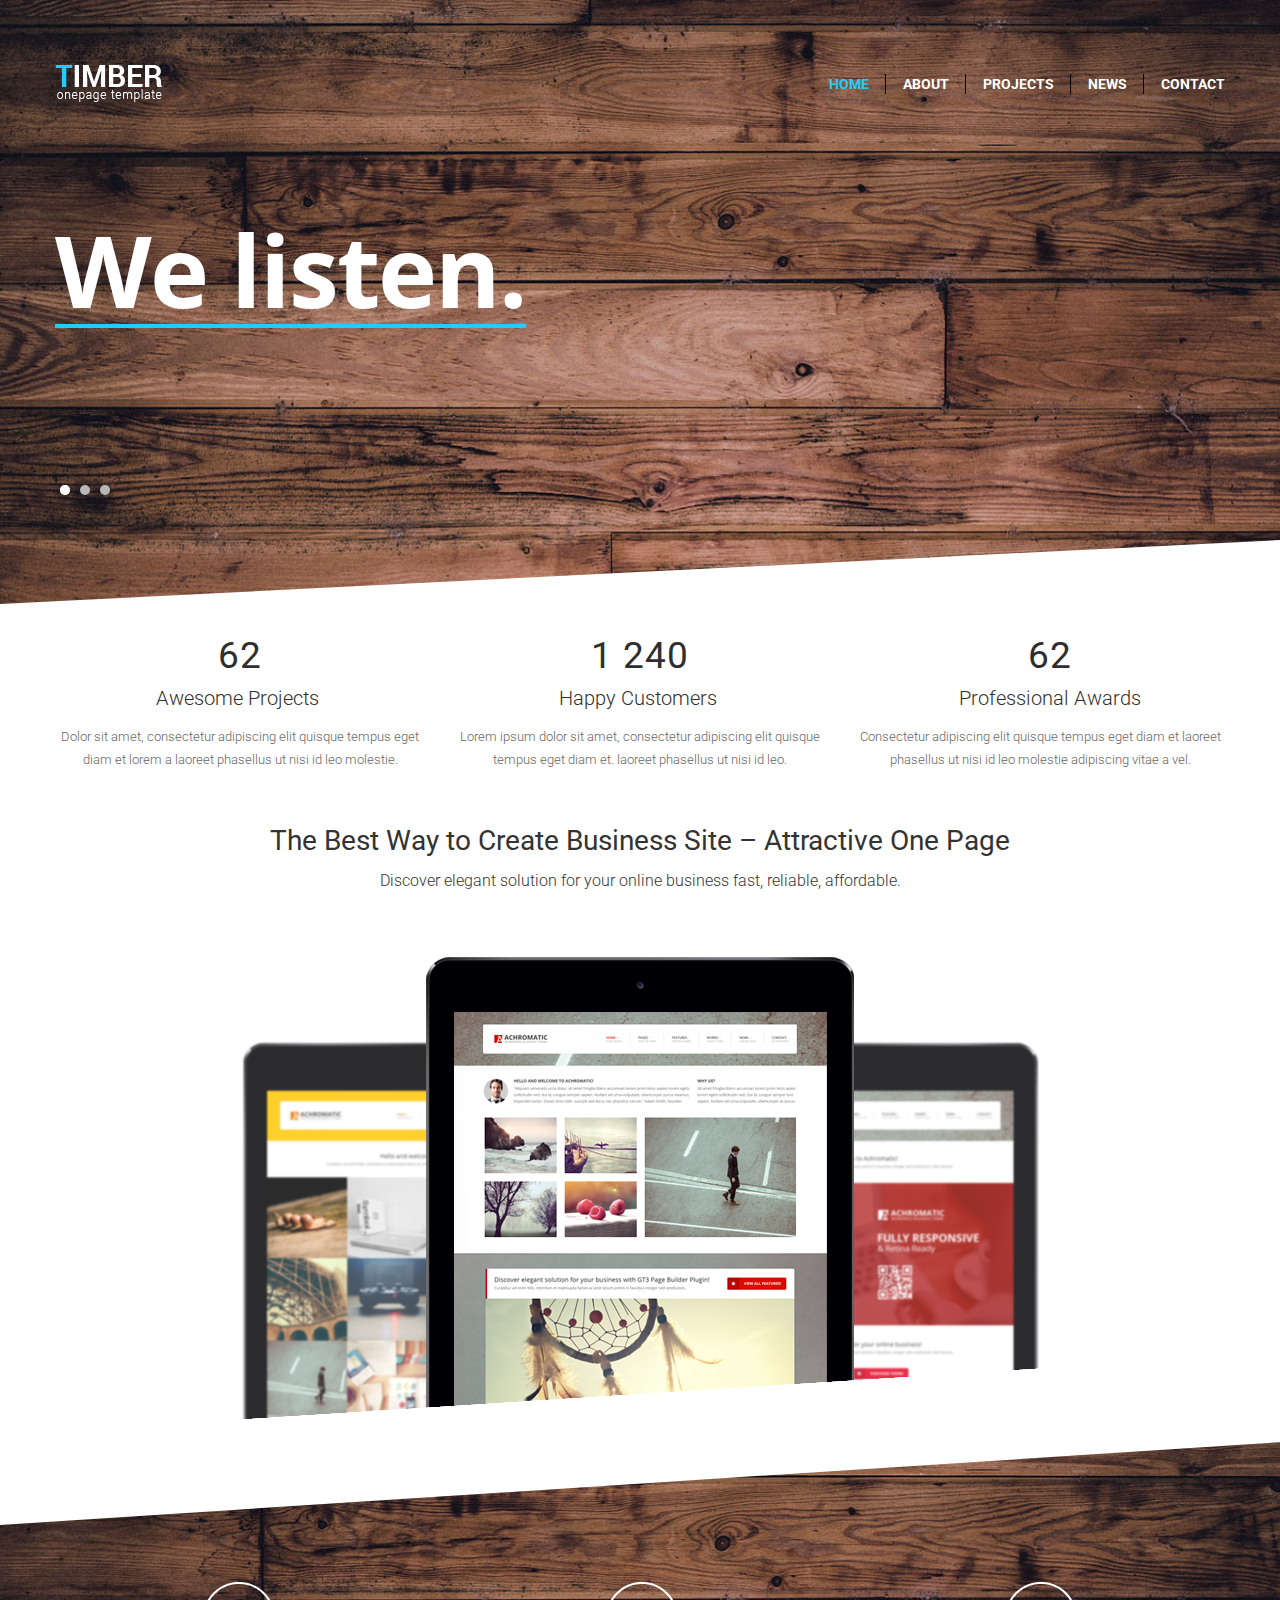
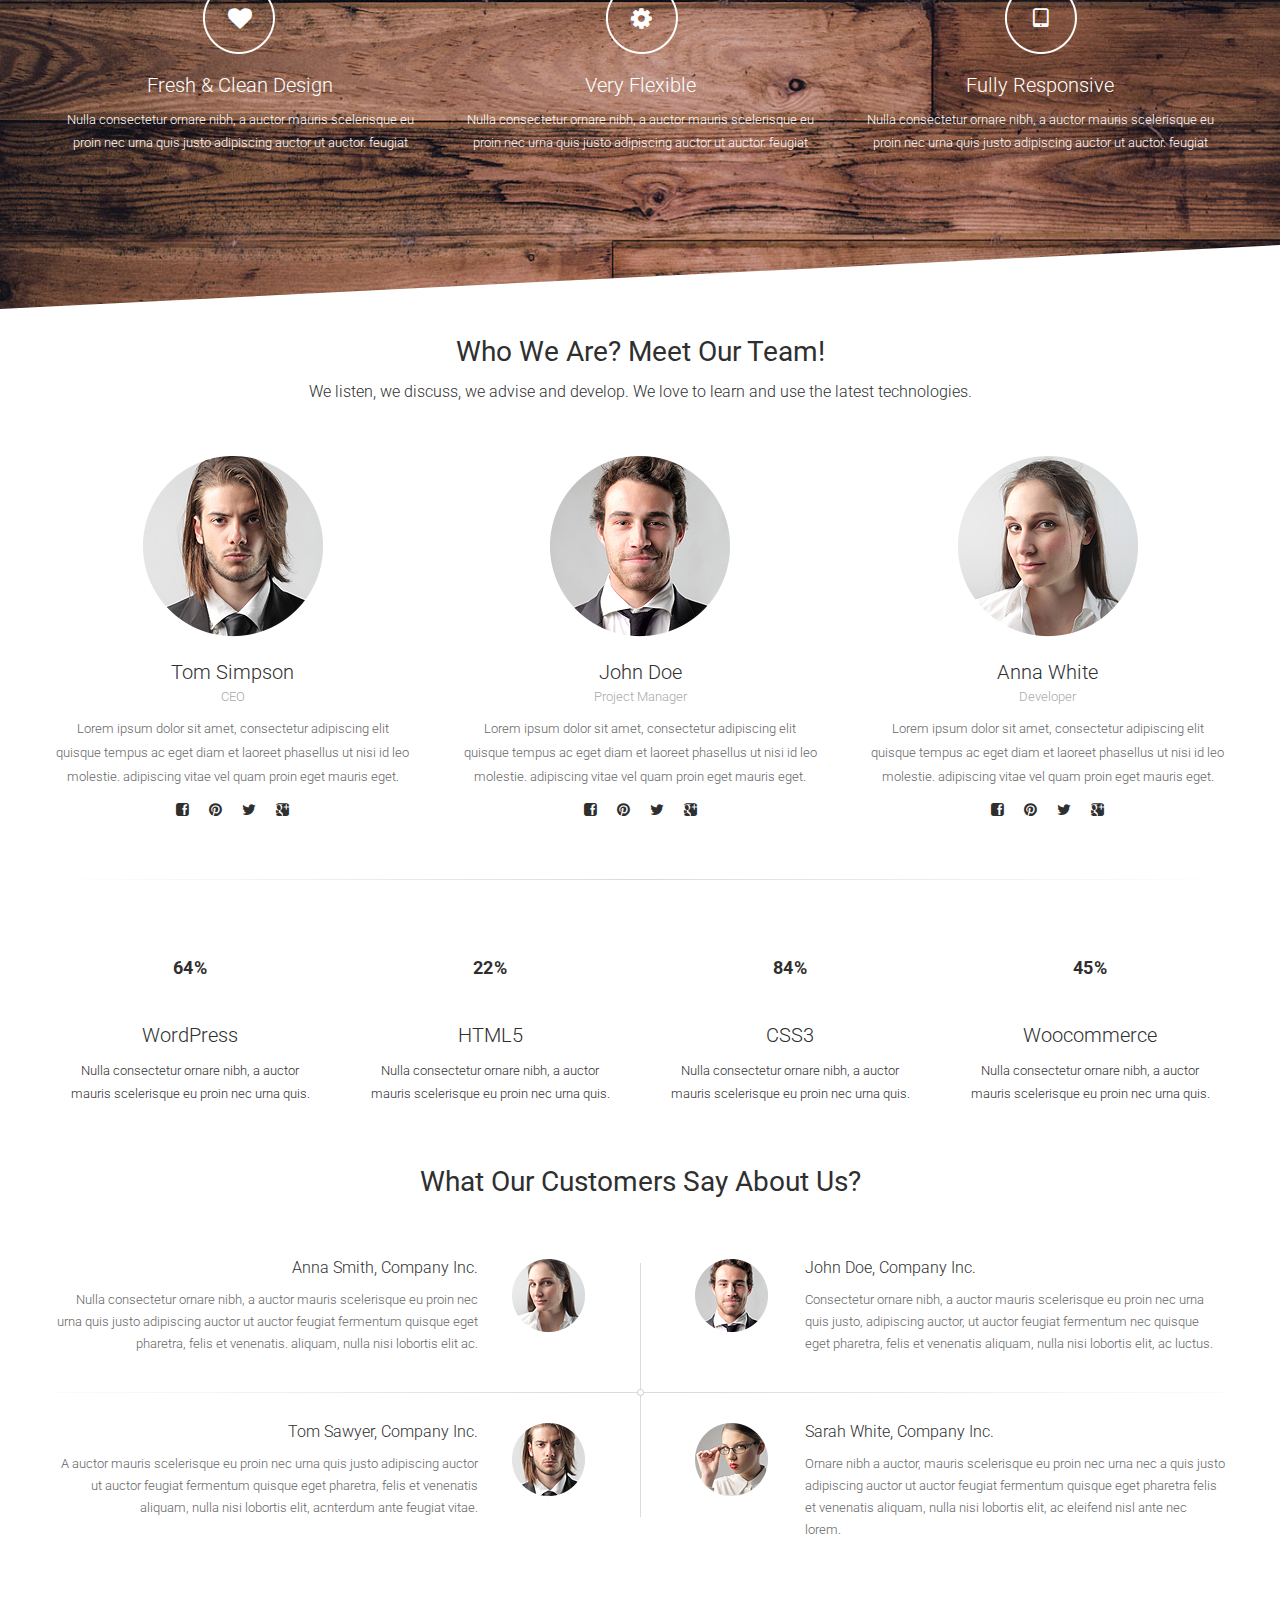
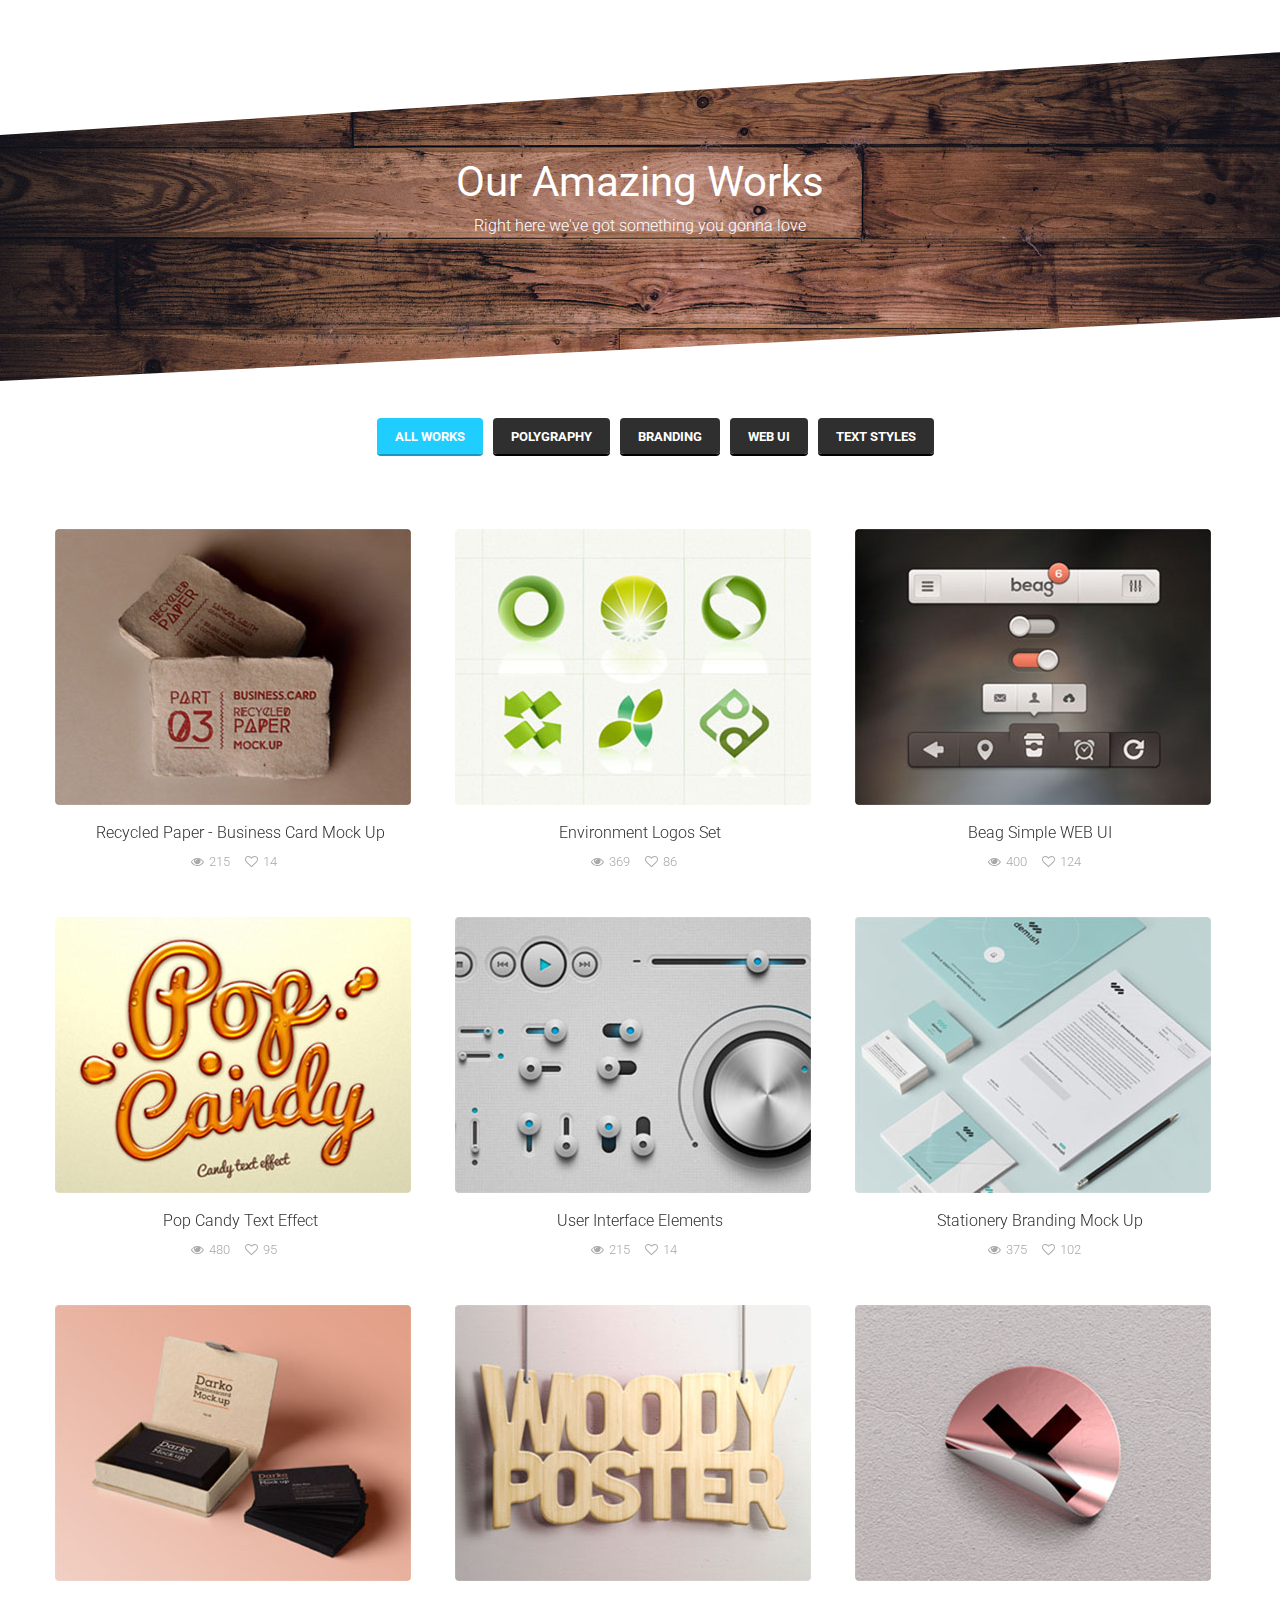
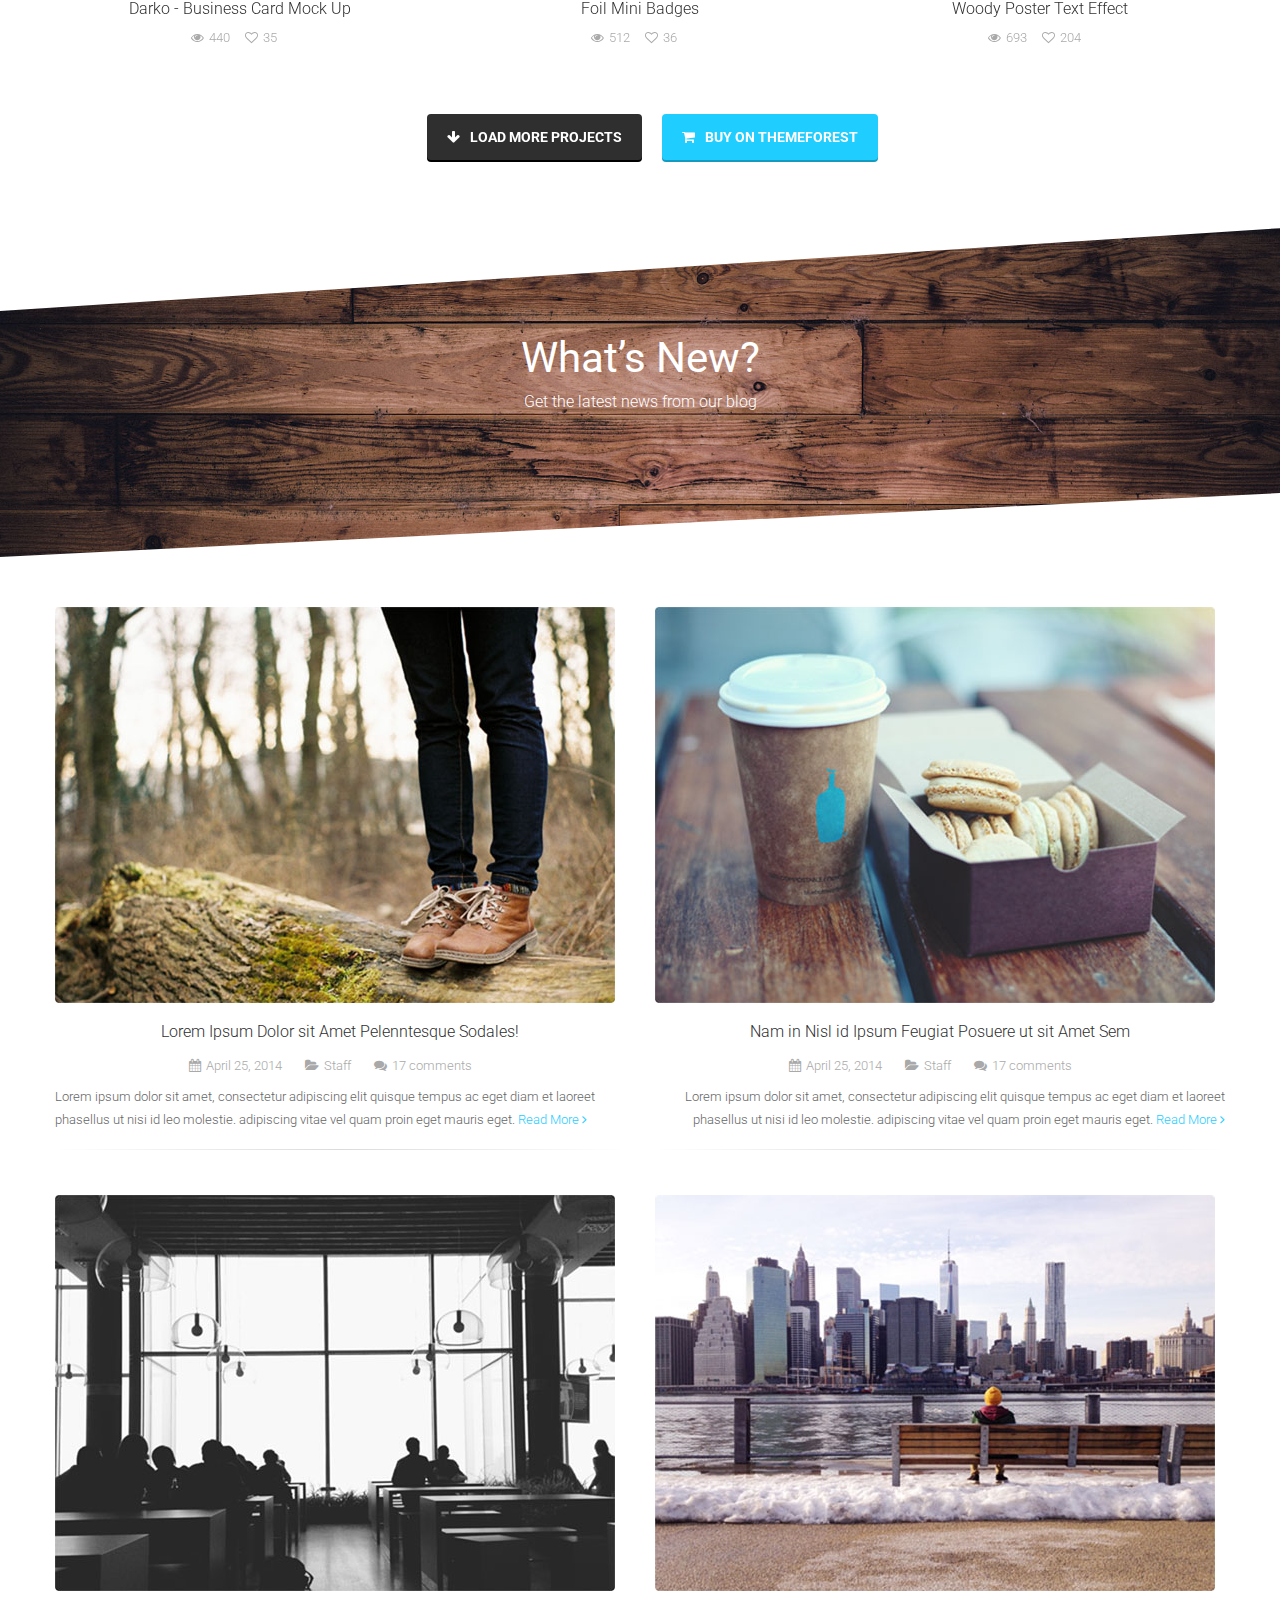
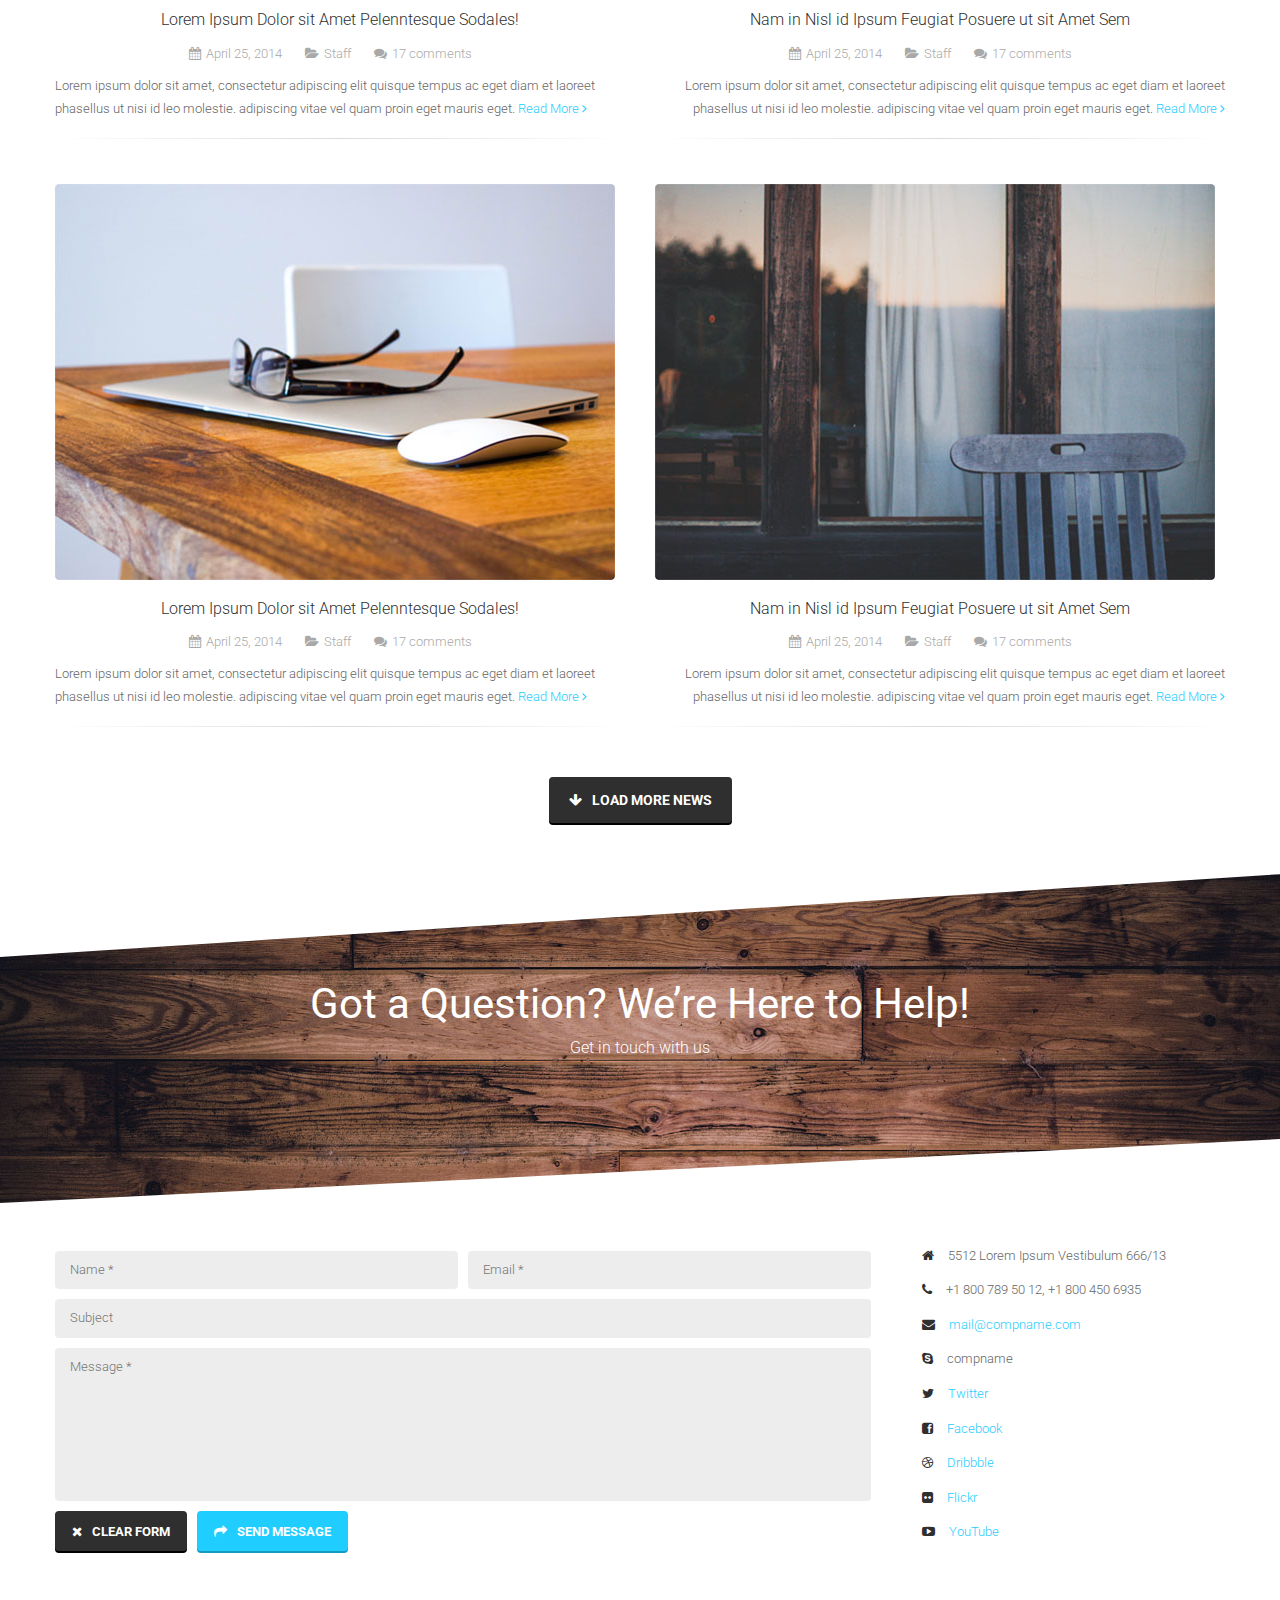
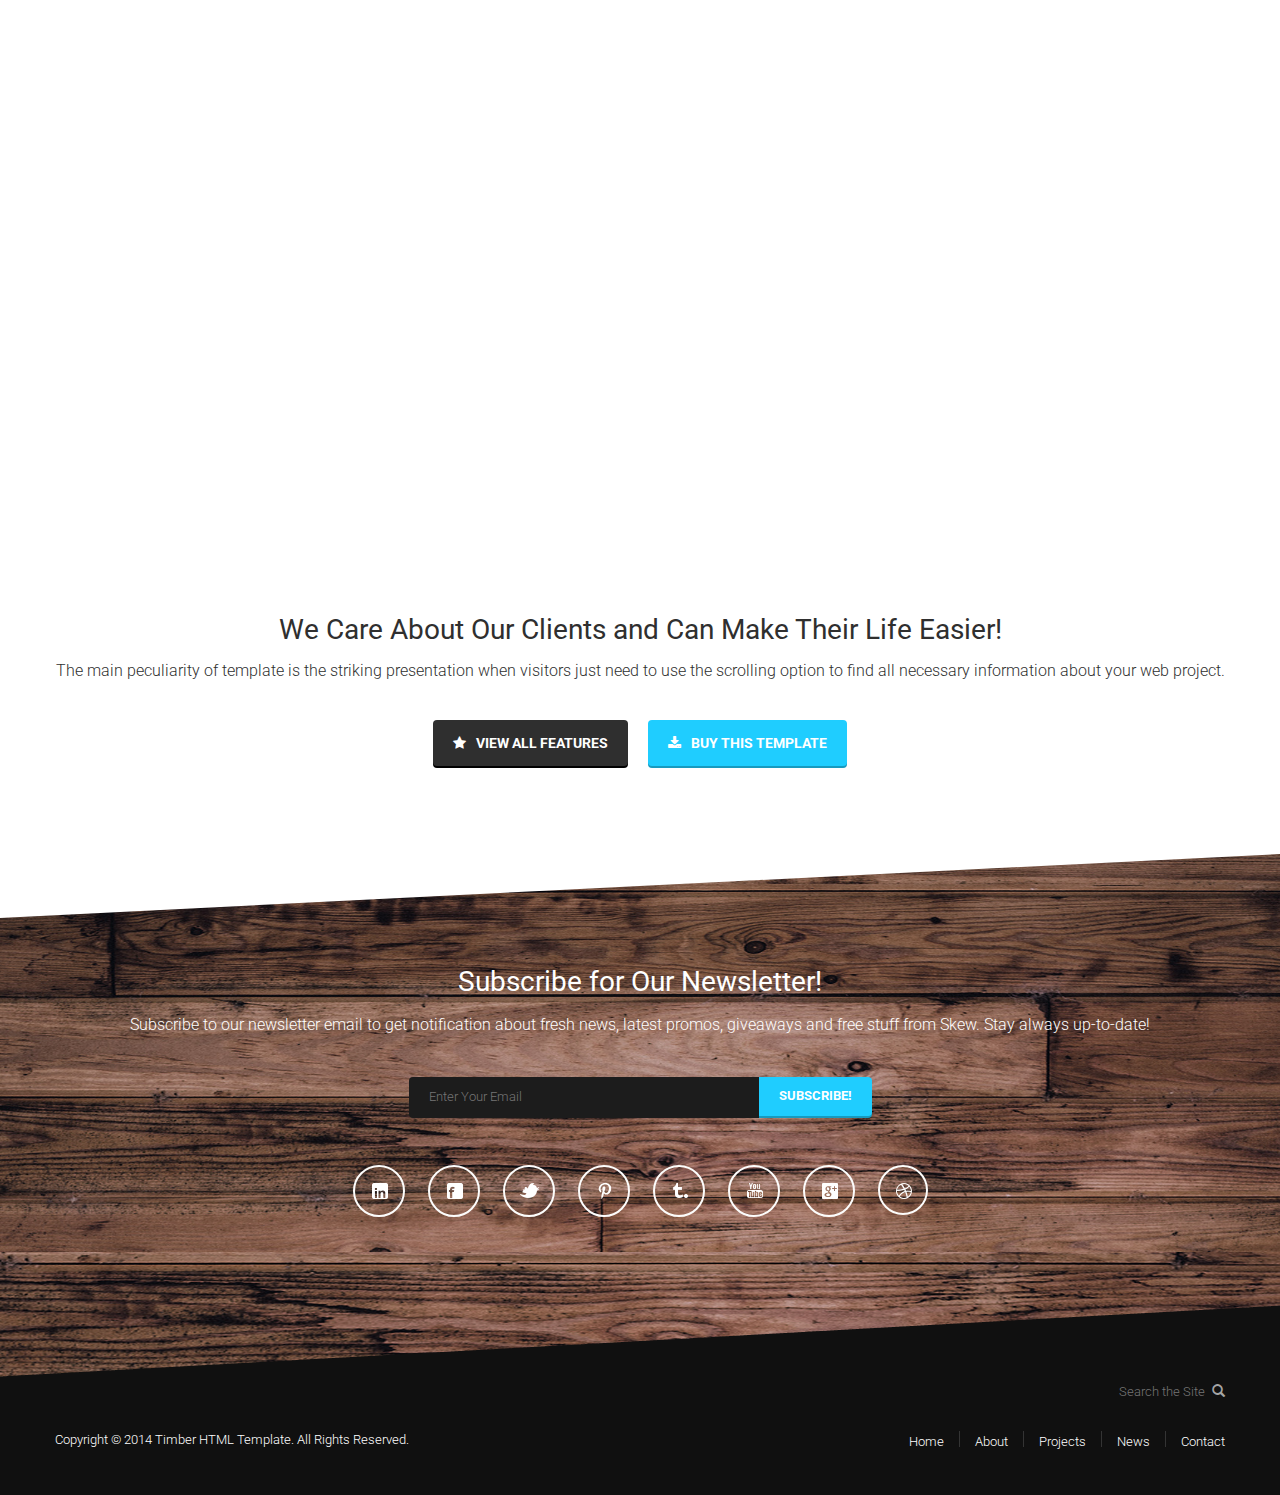
==== index.html @ 4d0bca5d "index" ====
<!DOCTYPE html>
<html lang="en">
  <head>
		<title>Timber</title>
		<meta charset="utf-8" />
		<meta name="viewport" content="width=device-width, initial-scale=1.0">
		<link rel="stylesheet" type="text/css" href="css/bootstrap.css">
		<link rel="stylesheet" type="text/css" href="css/font-awesome.css">
		<link rel='stylesheet' id='camera-css'  href='css/camera.css' type='text/css' media='all'>

		<link rel="stylesheet" type="text/css" href="css/slicknav.css">
		<link rel="stylesheet" href="css/prettyPhoto.css" type="text/css" media="screen" title="prettyPhoto main stylesheet" charset="utf-8" />
		<link rel="stylesheet" type="text/css" href="css/style.css">
		
		
		<script type="text/javascript" src="js/jquery-1.8.3.min.js"></script>

		<link href='http://fonts.googleapis.com/css?family=Roboto:400,300,700|Open+Sans:700' rel='stylesheet' type='text/css'>
		<script type="text/javascript" src="js/jquery.mobile.customized.min.js"></script>
		<script type="text/javascript" src="js/jquery.easing.1.3.js"></script> 
		<script type="text/javascript" src="js/camera.min.js"></script>
		<script type="text/javascript" src="js/myscript.js"></script>
		<script src="js/sorting.js" type="text/javascript"></script>
		<script src="js/jquery.isotope.js" type="text/javascript"></script>
		<!--script type="text/javascript" src="js/jquery.nav.js"></script-->
		

		<script>
			jQuery(function(){
					jQuery('#camera_wrap_1').camera({
					transPeriod: 500,
					time: 3000,
					height: '490px',
					thumbnails: false,
					pagination: true,
					playPause: false,
					loader: false,
					navigation: false,
					hover: false
				});
			});
		</script>
		
	</head>
	<body>
    
    <!--home start-->
    
    <div id="home">
    	<div class="headerLine">
	<div id="menuF" class="default">
		<div class="container">
			<div class="row">
				<div class="logo col-md-4">
					<div>
						<a href="#">
							<img src="images/logo.png">
						</a>
					</div>
				</div>
				<div class="col-md-8">
					<div class="navmenu"style="text-align: center;">
						<ul id="menu">
							<li class="active" ><a href="#home">Home</a></li>
							<li><a href="#about">About</a></li>
							<li><a href="#project">Projects</a></li>
							<li><a href="#news">News</a></li>
							<li class="last"><a href="#contact">Contact</a></li>
							<!--li><a href="#features">Features</a></li-->
						</ul>
					</div>
				</div>
			</div>
		</div>
	</div>
		<div class="container">
			<div class="row wrap">
				<div class="col-md-12 gallery"> 
						<div class="camera_wrap camera_white_skin" id="camera_wrap_1">
							<div data-thumb="" data-src="images/slides/blank.gif">
								<div class="img-responsive camera_caption fadeFromBottom">
									<h2>We listen.</h2>
								</div>
							</div>
							<div data-thumb="" data-src="images/slides/blank.gif">
								<div class="img-responsive camera_caption fadeFromBottom">
									<h2>We discuss.</h2>
								</div>
							</div>
							<div data-thumb="" data-src="images/slides/blank.gif">
								<div class="img-responsive camera_caption fadeFromBottom">
									<h2>We develop.</h2>
								</div>
							</div>
						</div><!-- #camera_wrap_1 -->
				</div>
			</div>
		</div>
	</div>
		<div class="container">
			<div class="row">
				<div class="col-md-4 project">
					<h3 id="counter">0</h3>
					<h4>Awesome Projects</h4>
					<p>Dolor sit amet, consectetur adipiscing elit quisque tempus eget diam et lorem a laoreet phasellus ut nisi id leo molestie. </p>
				</div>
				<div class="col-md-4 project">
					<h3 id="counter1">0</h3>
					<h4>Happy Customers</h4>
					<p>Lorem ipsum dolor sit amet, consectetur adipiscing elit quisque tempus eget diam et. laoreet phasellus ut nisi id leo.  </p>
				</div>
				<div class="col-md-4 project">
					<h3 id="counter2" style="margin-left: 20px;">0</h3>
					<h4 style="margin-left: 20px;">Professional Awards</h4>
					<p>Consectetur adipiscing elit quisque tempus eget diam et laoreet phasellus ut nisi id leo molestie adipiscing vitae a vel. </p>
				</div>
			</div>
		</div>
		<div class="container">
			<div class="row">
				<div class="col-md-12 cBusiness">
					<h3>The Best Way to Create Business Site &ndash; Attractive One Page</h3>
					<h4>Discover elegant solution for your online business fast, reliable, affordable.</h4>
				</div>
			</div>
		</div>
		<div class="container">
			<div class="row">
				<div class="col-md-12 centPic">
					<img class="img-responsive"  src="images/bizPic.png"/>
				</div>
			</div>
		</div>   
    </div>
    
    <!--about start-->    
    
    <div id="about">
    	<div class="line2">
			<div class="container">
				<div class="row Fresh">
					<div class="col-md-4 Des">
						<i class="fa fa-heart"></i>
						<h4>Fresh & Clean Design</h4>
						<p>Nulla consectetur ornare nibh, a auctor mauris scelerisque eu proin nec urna quis justo adipiscing auctor ut auctor. feugiat </p>
					</div>
					<div class="col-md-4 Ver">
						<i class="fa fa-cog"></i>
						<h4>Very Flexible</h4>
						<p>Nulla consectetur ornare nibh, a auctor mauris scelerisque eu proin nec urna quis justo adipiscing auctor ut auctor. feugiat </p>
					</div>
					<div class="col-md-4 Fully">
						<i class="fa fa-tablet"></i>
						<h4>Fully Responsive</h4>
						<p>Nulla consectetur ornare nibh, a auctor mauris scelerisque eu proin nec urna quis justo adipiscing auctor ut auctor. feugiat </p>
					</div>		
				</div>
			</div>
		</div>
		<div class="container">
			<div class="row">
				<div class="col-md-12 wwa">
					<span name="about" ></span>
					<h3>Who We Are? Meet Our Team!</h3>
					<h4>We listen, we discuss, we advise and develop. We love to learn and use the latest technologies.</h4>
				</div>
			</div>
		</div>
		<div class="container">
			<div class="row team">
				<div class="col-md-4 b1">
						<img class="img-responsive" src="images/picTeam/picT1.png">
						<h4>Tom Simpson</h4>
						<h5>CEO</h5>
						<p>Lorem ipsum dolor sit amet, consectetur adipiscing elit <br/>quisque tempus ac eget diam et laoreet phasellus ut nisi id leo molestie. adipiscing vitae vel quam proin eget mauris eget.</p>
						<ul>
							<li><a href="#"><i class="fa fa-facebook-square"></i></a></li>
							<li><a href="#"><i class="fa fa-pinterest"></i></a></li>
							<li><a href="#"><i class="fa fa-twitter" ></i></a></li>
							<li><a href="#"><i class="fa fa-google-plus-square"></i></a></li>
						</ul>
				</div>
			
			
				<div class="col-md-4">
						<img class="img-responsive" src="images/picTeam/picT2.png">
						<h4>John Doe</h4>
						<h5>Project Manager</h5>
						<p>Lorem ipsum dolor sit amet, consectetur adipiscing elit<br/> quisque tempus ac eget diam et laoreet phasellus ut nisi id leo molestie. adipiscing vitae vel quam proin eget mauris eget.</p>
						<ul>
							<li><a href="#"><i class="fa fa-facebook-square"></i></a></li>
							<li><a href="#"><i class="fa fa-pinterest"></i></a></li>
							<li><a href="#"><i class="fa fa-twitter" ></i></a></li>
							<li><a href="#"><i class="fa fa-google-plus-square"></i></a></li>
						</ul>
				</div>
		
			
				<div class="col-md-4 b3">
						<img class="img-responsive" src="images/picTeam/picT3.png">
						<h4>Anna White</h4>
						<h5>Developer</h5>
						<p>Lorem ipsum dolor sit amet, consectetur adipiscing elit<br/> quisque tempus ac eget diam et laoreet phasellus ut nisi id leo molestie. adipiscing vitae vel quam proin eget mauris eget.</p>
						<ul>
							<li><a href="#"><i class="fa fa-facebook-square"></i></a></li>
							<li><a href="#"><i class="fa fa-pinterest"></i></a></li>
							<li><a href="#"><i class="fa fa-twitter" ></i></a></li>
							<li><a href="#"><i class="fa fa-google-plus-square"></i></a></li>
						</ul>
				</div>
			</div>
		</div>
		<div class="container">
			<div class="row">
				<div class="col-md-12 hr1">
					<hr/>
				</div>
			</div>
		</div>		
		<div class="container">
			<div class="row">
				<div class="col-md-3 bar">
					<div class="progB chart" data-percent="64"  data-animate="3500">
						<div class="chart chart-content">
							<div class="percentage" data-percent="64">
							  <span class="percent">64</span>
							</div>
						</div>
					</div>
					<div class="textP">
						<h3>WordPress</h3>
						<p>Nulla consectetur ornare nibh, a auctor <br/>mauris scelerisque eu proin nec urna quis. </p>
					</div>
				</div>
				<div class="col-md-3 bar">
					<div class="progB chart" data-percent="22"  data-animate="3500">
						<div class="chart chart-content">
							<div class="percentage" data-percent="22">
							  <span class="percent">22</span>
							</div>
						</div>
					</div>
					<div class="textP">
						<h3>HTML5</h3>
						<p>Nulla consectetur ornare nibh, a auctor <br/>mauris scelerisque eu proin nec urna quis. </p>
					</div>
				</div>
				<div class="col-md-3 bar ">
					<div class="progB chart" data-percent="84"  data-animate="3500">
						<div class="chart chart-content">
							<div class="percentage" data-percent="22">
							  <span class="percent">84</span>
							</div>
						</div>
					</div>
					<div class="textP">
						<h3>CSS3</h3>
						<p>Nulla consectetur ornare nibh, a auctor <br/>mauris scelerisque eu proin nec urna quis. </p>
					</div>
				</div>
				<div class="col-md-3 bar ">
					<div class="progB chart" data-percent="45"  data-animate="3500">
						<div class="chart chart-content">
							<div class="percentage" data-percent="45">
							  <span class="percent">45</span>
							</div>
						</div>
					</div>
					<div class="textP">
						<h3>Woocommerce</h3>
						<p>Nulla consectetur ornare nibh, a auctor <br/>mauris scelerisque eu proin nec urna quis. </p>
					</div>
				</div>
			</div>
		</div>	
		
		
		<div class="container">
			<div class="row aboutUs">
				<div class="col-md-12 ">
					<h3>What Our Customers Say About Us?</h3>
				</div>
			</div>
		</div>
		
		<div style="position: relative;">
		
			<div class="container">
				<div class="row about">
					<div class="col-md-6">
						<div class="about1">
						<img class="pic1Ab" src="images/picAbout/aboutP1.png">
							<h3>Anna Smith, Company Inc.</h3>
							<p>Nulla consectetur ornare nibh, a auctor mauris scelerisque eu proin nec urna quis justo adipiscing auctor ut auctor feugiat fermentum quisque eget pharetra, felis et venenatis. aliquam, nulla nisi lobortis elit ac.</p>
						</div>
					</div>
					<div class="col-md-6">
						<div class="about2">
						<img class="pic2Ab" src="images/picAbout/aboutP2.png">
							<h3>John Doe, Company Inc.</h3>
							<p>Consectetur ornare nibh, a auctor mauris scelerisque eu proin nec urna quis justo, adipiscing auctor, ut auctor feugiat fermentum nec quisque eget pharetra, felis et venenatis aliquam, nulla nisi lobortis elit, ac luctus.</p>
						</div>
					</div>
				</div>
			</div>
		
			<div class="horL"></div>
		
			<div class="container">
				<div class="row about">
					<div class="col-md-6">
						<div class="about1">
						<img class="pic1Ab" src="images/picAbout/aboutP3.png">
							<h3>Tom Sawyer, Company Inc.</h3>
							<p>A auctor mauris scelerisque eu proin nec urna quis justo adipiscing auctor ut auctor feugiat fermentum quisque eget pharetra, felis et venenatis aliquam, nulla nisi lobortis elit, acnterdum ante feugiat vitae.</p>
						</div>
					</div>
					<div class="col-md-6">
						<div class="about2">
						<img class="pic2Ab" src="images/picAbout/aboutP4.png">
							<h3>Sarah White, Company Inc.</h3>
							<p>Ornare nibh a auctor, mauris scelerisque eu proin nec urna nec a quis justo adipiscing auctor ut auctor feugiat fermentum quisque eget pharetra felis et venenatis aliquam, nulla nisi lobortis elit, ac eleifend nisl ante nec lorem. </p>
						</div>
					</div>
				</div>
			</div>
		
		</div>
    </div>
    <!--project start-->    
    <div id="project">    	
		<div class="line3">
			<div class="container">
				<div id="project1" ></div>
				<div class="row Ama">
					<div class="col-md-12">
					<span name="projects" id="projectss"></span>
					<h3>Our Amazing Works</h3>
					<p>Right here we've got something you gonna love</p>
					</div>
				</div>
			</div>
		</div>          
    
    
       <div class="container">
		
		<div class="row">
			<!-- filter_block -->
				<div id="options" class="col-md-12" style="text-align: center;">	
					<ul id="filter" class="option-set" data-option-key="filter">
						<li><a class="selected" href="#filter" data-option-value="*" class="current">All Works</a></li>
						<li><a href="#filter" data-option-value=".polygraphy">Polygraphy</a></li>
						<li><a href="#filter" data-option-value=".branding">Branding</a></li>
						<li><a href="#filter" data-option-value=".web">Web UI</a></li>
						<li><a href="#filter" data-option-value=".text_styles">Text Styles</a></li>
					</ul>
				</div><!-- //filter_block -->
		
		
		
			<div class="portfolio_block columns3   pretty" data-animated="fadeIn">	
					<div class="element col-sm-4   gall branding">
						<a class="plS" href="images/prettyPhotoImages/pic1.jpg" rel="prettyPhoto[gallery2]">
							<img class="img-responsive picsGall" src="images/prettyPhotoImages/thumb_pic1.jpg" alt="pic1 Gallery"/>
						</a>
						<div class="view project_descr ">
							<h3><a href="#">Recycled Paper - Business Card Mock Up</a></h3>
							<ul>
								<li><i class="fa fa-eye"></i>215</li>
								<li><a class="heart" href="#"><i class="fa-heart-o"></i>14</a></li>
							</ul>
						</div>
					</div>
					<div class="element col-sm-4  gall branding">
						<a class="plS" href="images/prettyPhotoImages/pic2.jpg" rel="prettyPhoto[gallery2]">
							<img class="img-responsive picsGall" src="images/prettyPhotoImages/thumb_pic2.jpg" alt="pic2 Gallery"/>
						</a>
						<div class="view project_descr center">
							<h3><a href="#">Environment Logos Set</a></h3>
							<ul>
								<li><i class="fa fa-eye"></i>369</li>
								<li><a  class="heart" href="#"><i class="fa-heart-o"></i>86</a></li>
							</ul>
						</div>
					</div>
					<div class="element col-sm-4  gall web">
						<a class="plS" href="images/prettyPhotoImages/pic3.jpg" rel="prettyPhoto[gallery2]">
							<img class="img-responsive picsGall" src="images/prettyPhotoImages/thumb_pic3.jpg" alt="pic3 Gallery"/>
						</a>
						<div class="view project_descr ">
							<h3><a href="#">Beag Simple WEB UI</a></h3>
							<ul>
								<li><i class="fa fa-eye"></i>400</li>
								<li><a  class="heart" href="#"><i class="fa-heart-o"></i>124</a></li>
							</ul>
						</div>
					</div>
		
		
					
					<div class="element col-sm-4  gall  text_styles">
						<a class="plS" href="images/prettyPhotoImages/pic4.jpg" rel="prettyPhoto[gallery2]">
							<img class="img-responsive picsGall" src="images/prettyPhotoImages/thumb_pic4.jpg" alt="pic1 Gallery"/>
						</a>
						<div class="view project_descr ">
							<h3><a href="#">Pop Candy Text Effect</a></h3>
							<ul>
								<li><i class="fa fa-eye"></i>480</li>
								<li><a  class="heart" href="#"><i class="fa-heart-o"></i>95</a></li>
							</ul>
						</div>
					</div>
					<div class="element col-sm-4  gall  web">
						<a class="plS" href="images/prettyPhotoImages/pic5.jpg" rel="prettyPhoto[gallery2]">
							<img class="img-responsive picsGall" src="images/prettyPhotoImages/thumb_pic5.jpg" alt="pic1 Gallery"/>
						</a>
						<div class="view project_descr center">
							<h3><a href="#">User Interface Elements</a></h3>
							<ul>
								<li><i class="fa fa-eye"></i>215</li>
								<li><a  class="heart" href="#"><i class="fa-heart-o"></i>14</a></li>
							</ul>
						</div>
					</div>
					<div class="element col-sm-4  gall  polygraphy">
						<a class="plS" href="images/prettyPhotoImages/pic6.jpg" rel="prettyPhoto[gallery2]">
							<img class="img-responsive picsGall" src="images/prettyPhotoImages/thumb_pic6.jpg" alt="pic1 Gallery"/>
						</a>
						<div class="view project_descr ">
							<h3><a href="#">Stationery Branding Mock Up</a></h3>
							<ul>
								<li><i class="fa fa-eye"></i>375</li>
								<li><a  class="heart" href="#"><i class="fa-heart-o"></i>102</a></li>
							</ul>
						</div>
					</div>		
					<div class="element col-sm-4   gall branding">
						<a class="plS" href="images/prettyPhotoImages/pic7.jpg" rel="prettyPhoto[gallery2]">
							<img class="img-responsive picsGall" src="images/prettyPhotoImages/thumb_pic7.jpg" alt="pic1 Gallery"/>
						</a>
						<div class="view project_descr ">
							<h3><a href="#">Darko - Business Card Mock Up</a></h3>
							<ul>
								<li><i class="fa fa-eye"></i>440</li>
								<li><a  class="heart" href="#"><i class="fa-heart-o"></i>35</a></li>
							</ul>
						</div>
					</div>
					
					<div class="element col-sm-4  gall text_styles">
						<a class="plS" href="images/prettyPhotoImages/pic8.jpg" rel="prettyPhoto[gallery2]">
							<img class="img-responsive picsGall" src="images/prettyPhotoImages/thumb_pic8.jpg" alt="pic1 Gallery"/>
						</a>
						<div class="view project_descr ">
							<h3><a href="#">Foil Mini Badges</a></h3>
							<ul>
								<li><i class="fa fa-eye"></i>512</li>
								<li><a  class="heart" href="#"><i class="fa-heart-o"></i>36</a></li>
							</ul>
						</div>
					</div>
					
					<div class="element col-sm-4  gall polygraphy">
						<a class="plS" href="images/prettyPhotoImages/pic9.jpg" rel="prettyPhoto[gallery2]">
							<img class="img-responsive picsGall" src="images/prettyPhotoImages/thumb_pic9.jpg" alt="pic1 Gallery"/>
						</a>
						<div class="view project_descr ">
							<h3><a href="#">Woody Poster Text Effect</a></h3>
							<ul>
								<li><i class="fa fa-eye"></i>693</li>
								<li><a  class="heart" href="#"><i class="fa-heart-o"></i>204</a></li>
							</ul>
						</div>
					</div>			
			</div>
			
			
				
					<div class="col-md-12 cBtn  lb" style="text-align: center;">
						<ul class="load_more_cont ">
							<li class="dowbload btn_load_more">
								<a href="javascript:void(0);" >
									<i class="fa fa-arrow-down"></i>Load More Projects
								</a>
							</li>
							<li class="buy">
								<a href="#">
									<i class="fa fa-shopping-cart"></i>Buy on Themeforest
								</a>
							</li>
						</ul>
					</div>
			
		</div>
			
			<script type="text/javascript">
				jQuery(window).load(function(){
					items_set = [
					
						{category : 'branding', lika_count : '77', view_count : '234', src : 'images/prettyPhotoImages/pic9.jpg', title : 'Foil Mini Badges', content : '' },
						
						{category : 'polygraphy', lika_count : '45', view_count : '100', src : 'images/prettyPhotoImages/pic7.jpg', title : 'Darko – Business Card Mock Up', content : '' },
						
						{category : 'text_styles', lika_count : '22', view_count : '140', src : 'images/prettyPhotoImages/pic8.jpg', title : 'Woody Poster Text Effect', content : '' }
						

					];
					jQuery('.portfolio_block').portfolio_addon({
						type : 1, // 2-4 columns simple portfolio
						load_count : 3,
						
						items : items_set
					});
					$('#container').isotope({
					  animationOptions: {
						 duration: 900,
						 queue: false
					   }
					});
				});
			</script>
		</div>
    </div>    
    
    <!--news start-->
    
    <div id="news">
    	<div class="line4">		
			<div class="container">
				<div class="row Ama">
					<div class="col-md-12">
					<h3>What&rsquo;s New?</h3>
					<p>Get the latest news from our blog</p>
					</div>
				</div>
			</div>
		</div>
		<div class="container">
				<div class="row news">
					<div class="col-md-6  text-left">
					<img class="img-responsive picsGall" src="images/picNews/news1.jpg"/>
					<h3><a href="#">Lorem Ipsum Dolor sit Amet Pelenntesque Sodales!</a></h3>
					<ul>
						<li><i class="fa fa-calendar"></i>April 25, 2014</li>
						<li><a href="#"><i class="fa fa-folder-open"></i>Staff</a></li>
						<li><a href="#"><i class="fa fa-comments"></i>17 comments</a></li>
					</ul>
					<p>Lorem ipsum dolor sit amet, consectetur adipiscing elit quisque tempus ac eget diam et laoreet phasellus ut nisi id leo molestie. adipiscing vitae vel quam proin eget mauris eget. <a class="readMore" href="#">Read More <i class="fa fa-angle-right"></i></a></p>
					<hr class="hrNews">
					</div>
					<div class="col-md-6 text-right">
					<img class="img-responsive picsGall" src="images/picNews/news2.jpg"/>
					<h3><a href="#">Nam in Nisl id Ipsum Feugiat Posuere ut sit Amet Sem</a></h3>
					<ul>
						<li><i class="fa fa-calendar"></i>April 25, 2014</li>
						<li><a href="#"><i class="fa fa-folder-open"></i>Staff</a></li>
						<li><a href="#"><i class="fa fa-comments"></i>17 comments</a></li>
					</ul>
					<p>Lorem ipsum dolor sit amet, consectetur adipiscing elit quisque tempus ac eget diam et laoreet phasellus ut nisi id leo molestie. adipiscing vitae vel quam proin eget mauris eget. <a class="readMore" href="#">Read More <i class="fa fa-angle-right"></i></a></p>
					<hr class="hrNews">
					</div>
				</div>
			</div>
			<div class="container">
				<div class="row news2 news">
					<div class="col-md-6 text-left">
					<img class="img-responsive picsGall" src="images/picNews/news3.jpg"/>
					<h3><a href="#">Lorem Ipsum Dolor sit Amet Pelenntesque Sodales!</a></h3>
					<ul>
						<li><i class="fa fa-calendar"></i>April 25, 2014</li>
						<li><a href="#"><i class="fa fa-folder-open"></i>Staff</a></li>
						<li><a href="#"><i class="fa fa-comments"></i>17 comments</a></li>
					</ul>
					<p>Lorem ipsum dolor sit amet, consectetur adipiscing elit quisque tempus ac eget diam et laoreet phasellus ut nisi id leo molestie. adipiscing vitae vel quam proin eget mauris eget. <a class="readMore" href="#">Read More <i class="fa fa-angle-right"></i></a></p>
					<hr class="hrNews">
					</div>
					<div class="col-md-6 text-right">
					<img class="img-responsive picsGall" src="images/picNews/news4.jpg"/>
					<h3><a href="#">Nam in Nisl id Ipsum Feugiat Posuere ut sit Amet Sem</a></h3>
					<ul>
						<li><i class="fa fa-calendar"></i>April 25, 2014</li>
						<li><a href="#"><i class="fa fa-folder-open"></i>Staff</a></li>
						<li><a href="#"><i class="fa fa-comments"></i>17 comments</a></li>
					</ul>
					<p>Lorem ipsum dolor sit amet, consectetur adipiscing elit quisque tempus ac eget diam et laoreet phasellus ut nisi id leo molestie. adipiscing vitae vel quam proin eget mauris eget. <a class="readMore" href="#">Read More <i class="fa fa-angle-right"></i></a></p>
					<hr class="hrNews">
					</div>
				</div>
			</div>
			<div class="container">
				<div class="row news2 news">
					<div class="col-md-6 text-left">
					<img class="img-responsive picsGall" src="images/picNews/news5.jpg"/>
					<h3 ><a href="#">Lorem Ipsum Dolor sit Amet Pelenntesque Sodales!</a></h3>
					<ul>
						<li><i class="fa fa-calendar"></i>April 25, 2014</li>
						<li><a href="#"><i class="fa fa-folder-open"></i>Staff</a></li>
						<li><a href="#"><i class="fa fa-comments"></i>17 comments</a></li>
					</ul>
					<p>Lorem ipsum dolor sit amet, consectetur adipiscing elit quisque tempus ac eget diam et laoreet phasellus ut nisi id leo molestie. adipiscing vitae vel quam proin eget mauris eget. <a class="readMore" href="#">Read More <i class="fa fa-angle-right"></i></a></p>
					<hr class="hrNews">
					</div>
					<div class="col-md-6 text-right">
					<img class="img-responsive picsGall" src="images/picNews/news6.jpg"/>
					<h3><a href="#">Nam in Nisl id Ipsum Feugiat Posuere ut sit Amet Sem</a></h3>
					<ul>
						<li><i class="fa fa-calendar"></i>April 25, 2014</li>
						<li><a href="#"><i class="fa fa-folder-open"></i>Staff</a></li>
						<li><a href="#"><i class="fa fa-comments"></i>17 comments</a></li>
					</ul>
					<p>Lorem ipsum dolor sit amet, consectetur adipiscing elit quisque tempus ac eget diam et laoreet phasellus ut nisi id leo molestie. adipiscing vitae vel quam proin eget mauris eget. <a class="readMore" href="#">Read More <i class="fa fa-angle-right"></i></a></p>
					<hr class="hrNews">
					</div>
				</div>
			</div>
			
			
			
			<div class="container hideObj2" style="display:none;">
				<div class="row news2 news">
					<div class="col-md-6 text-right">
					<img class="img-responsive picsGall" src="images/picNews/news6.jpg"/>
					<h3><a href="#">Nam in Nisl id Ipsum Feugiat Posuere ut sit Amet Sem</a></h3>
					<ul>
						<li><i class="fa fa-calendar"></i>April 25, 2014</li>
						<li><a href="#"><i class="fa fa-folder-open"></i>Staff</a></li>
						<li><a href="#"><i class="fa fa-comments"></i>17 comments</a></li>
					</ul>
					<p>Lorem ipsum dolor sit amet, consectetur adipiscing elit quisque tempus ac eget diam et laoreet phasellus ut nisi id leo molestie. adipiscing vitae vel quam proin eget mauris eget. <a class="readMore" href="#">Read More <i class="fa fa-angle-right"></i></a></p>
					<hr class="hrNews">
					</div>
					<div class="col-md-6 text-left">
					<img class="img-responsive picsGall" src="images/picNews/news5.jpg"/>
					<h3 ><a href="#">Lorem Ipsum Dolor sit Amet Pelenntesque Sodales!</a></h3>
					<ul>
						<li><i class="fa fa-calendar"></i>April 25, 2014</li>
						<li><a href="#"><i class="fa fa-folder-open"></i>Staff</a></li>
						<li><a href="#"><i class="fa fa-comments"></i>17 comments</a></li>
					</ul>
					<p>Lorem ipsum dolor sit amet, consectetur adipiscing elit quisque tempus ac eget diam et laoreet phasellus ut nisi id leo molestie. adipiscing vitae vel quam proin eget mauris eget. <a class="readMore" href="#">Read More <i class="fa fa-angle-right"></i></a></p>
					<hr class="hrNews">
					</div>
				</div>
			</div>
			<div class="container">
			<div class="row cBtn">
				<div class="col-md-12" style="text-align: center; margin-bottom: -90px; z-index: 10;">
					<ul class="mNews">
						<li class="dowbload bhide2"><a href="#"><i class="fa fa-arrow-down"></i>Load More news</a></li>
					</ul>
				</div>
			</div>
		</div>
    </div>
    
    
    <!--contact start-->
    
    <div id="contact">
    	<div class="line5">					
			<div class="container">
				<div class="row Ama">
					<div class="col-md-12">
					<h3>Got a Question? We&rsquo;re Here to Help!</h3>
					<p>Get in touch with us</p>
					</div>
				</div>
			</div>
		</div>
		<div class="container">
			<div class="row">
				<div class="col-md-9 col-xs-12 forma">
					<form>
						<input type="text" class="col-md-6 col-xs-12 name" name='name' placeholder='Name *'/>
						<input type="text" class="col-md-6 col-xs-12 Email" name='Email' placeholder='Email *'/>
						<input type="text" class="col-md-12 col-xs-12 Subject" name='Subject' placeholder='Subject'/>
						<textarea type="text" class="col-md-12 col-xs-12 Message" name='Message' placeholder='Message *'></textarea>
						<div class="cBtn col-xs-12">
							<ul>
								<li class="clear"><a href="#"><i class="fa fa-times"></i>clear form</a></li>
								<li class="send"><a href="#"><i class="fa fa-share"></i>Send Message</a></li>
							</ul>
						</div>
					</form>
				</div>
				<div class="col-md-3 col-xs-12 cont">
					<ul>
						<li><i class="fa fa-home"></i>5512 Lorem Ipsum Vestibulum 666/13</li>
						<li><i class="fa fa-phone"></i>+1 800 789 50 12, +1 800 450 6935</li>
						<li><a href="#"><i class="fa fa-envelope"></i>mail@compname.com</li></a>
						<li><i class="fa fa-skype"></i>compname</li>
						<li><a href="#"><i class="fa fa-twitter"></i>Twitter</li></a>
						<li><a href="#"><i class="fa fa-facebook-square"></i>Facebook</li></a>
						<li><a href="#"><i class="fa fa-dribbble"></i>Dribbble</li></a>
						<li><a href="#"><i class="fa fa-flickr"></i>Flickr</li></a>
						<li><a href="#"><i class="fa fa-youtube-play"></i>YouTube</li></a>
					</ul>
				</div>
			</div>
		</div>
		<div class="line6">
					<iframe src="https://www.google.com/maps/embed?pb=!1m10!1m8!1m3!1d48386.401887313725!2d-73.9407136!3d40.7147117!3m2!1i1024!2i768!4f13.1!5e0!3m2!1sru!2sua!4v1402409149092" width="100%" height="750" frameborder="0" style="border:0"></iframe>			
		</div>
		<div class="container">
			<div class="row ftext">
				<div class="col-md-12">
				<a id="features"></a>
				<h3>We Care About Our Clients and Can Make Their Life Easier!</h3>
				<p>The main peculiarity of template is the striking presentation when visitors just need to use the scrolling option to find all necessary information about your web project. </p>
				</div>
				<div class="cBtn">
					<ul style="margin-top: 23px; margin-bottom: 0px; padding-left: 26px;">
						<li class="dowbload"><a href="#"><i class="fa fa-star"></i>View All Features</a></li>
						<li class="buy"><a href="#"><i class="fa fa-download"></i>Buy This Template</a></li>
					</ul>
			</div>
			</div>
		</div>
		<div class="line7">
			<div class="container">
				<div class="row footer">
					<div class="col-md-12">
						<h3>Subscribe for Our Newsletter!</h3>
						<p>Subscribe to our newsletter email to get notification about fresh news, latest promos, giveaways and free stuff from Skew. Stay always up-to-date!</p>
						<div class="fr">
						<div style="display: inline-block;">
							<input class="col-md-6 fEmail" name='Email' placeholder='Enter Your Email'/>
							<a href="#" class="subS">Subscribe!</a>
						</div>
						</div>
					</div>
					<div class="soc col-md-12">
						<ul>
							<li class="soc1"><a href="#"></a></li>
							<li class="soc2"><a href="#"></a></li>
							<li class="soc3"><a href="#"></a></li>
							<li class="soc4"><a href="#"></a></li>
							<li class="soc5"><a href="#"></a></li>
							<li class="soc6"><a href="#"></a></li>
							<li class="soc7"><a href="#"></a></li>
							<li class="soc8"><a href="#"></a></li>
							
						</ul>
					</div>
				</div>
			</div>
		</div>
		<div class="lineBlack">
			<div class="container">
				<div class="row downLine">
					<div class="col-md-12 text-right">
						<!--input  id="searchPattern" type="search" name="pattern" value="Search the Site" onblur="if(this.value=='') {this.value='Search the Site'; }" onfocus="if(this.value =='Search the Site' ) this.value='';this.style.fontStyle='normal';" style="font-style: normal;"/-->
						<input  id="searchPattern" type="search" placeholder="Search the Site"/><i class="glyphicon glyphicon-search" style="font-size: 13px; color:#a5a5a5;" id="iS"></i>
					</div>
					<div class="col-md-6 text-left copy">
						<p>Copyright &copy; 2014 Timber HTML Template. All Rights Reserved.</p>
					</div>
					<div class="col-md-6 text-right dm">
						<ul id="downMenu">
							<li class="active"><a href="#home">Home</a></li>
							<li><a href="#about">About</a></li>
							<li><a href="#project1">Projects</a></li>
							<li><a href="#news">News</a></li>
							<li class="last"><a href="#contact">Contact</a></li>
							<!--li><a href="#features">Features</a></li-->
						</ul>
					</div>
				</div>
			</div>
		</div>
    </div>		
		
		
	<script src="js/jquery.prettyPhoto.js" type="text/javascript" charset="utf-8"></script>
	<script src="js/bootstrap.min.js"></script>
	<script src="js/jquery.slicknav.js"></script>
	<script>
			$(document).ready(function(){
			$(".bhide").click(function(){
				$(".hideObj").slideDown();
				$(this).hide(); //.attr()
				return false;
			});
			$(".bhide2").click(function(){
				$(".container.hideObj2").slideDown();
				$(this).hide(); // .attr()
				return false;
			});
				
			$('.heart').mouseover(function(){
					$(this).find('i').removeClass('fa-heart-o').addClass('fa-heart');
				}).mouseout(function(){
					$(this).find('i').removeClass('fa-heart').addClass('fa-heart-o');
				});
				
				function sdf_FTS(_number,_decimal,_separator)
				{
				var decimal=(typeof(_decimal)!='undefined')?_decimal:2;
				var separator=(typeof(_separator)!='undefined')?_separator:'';
				var r=parseFloat(_number)
				var exp10=Math.pow(10,decimal);
				r=Math.round(r*exp10)/exp10;
				rr=Number(r).toFixed(decimal).toString().split('.');
				b=rr[0].replace(/(\d{1,3}(?=(\d{3})+(?:\.\d|\b)))/g,"\$1"+separator);
				r=(rr[1]?b+'.'+rr[1]:b);

				return r;
}
				
			setTimeout(function(){
					$('#counter').text('0');
					$('#counter1').text('0');
					$('#counter2').text('0');
					setInterval(function(){
						
						var curval=parseInt($('#counter').text());
						var curval1=parseInt($('#counter1').text().replace(' ',''));
						var curval2=parseInt($('#counter2').text());
						if(curval<=707){
							$('#counter').text(curval+1);
						}
						if(curval1<=12280){
							$('#counter1').text(sdf_FTS((curval1+20),0,' '));
						}
						if(curval2<=245){
							$('#counter2').text(curval2+1);
						}
					}, 2);
					
				}, 500);
			});
	</script>
	<script type="text/javascript">
	jQuery(document).ready(function(){
		jQuery('#menu').slicknav();
		
	});
	</script>
	
	<script type="text/javascript">
    $(document).ready(function(){
       
        var $menu = $("#menuF");
            
        $(window).scroll(function(){
            if ( $(this).scrollTop() > 100 && $menu.hasClass("default") ){
                $menu.fadeOut('fast',function(){
                    $(this).removeClass("default")
                           .addClass("fixed transbg")
                           .fadeIn('fast');
                });
            } else if($(this).scrollTop() <= 100 && $menu.hasClass("fixed")) {
                $menu.fadeOut('fast',function(){
                    $(this).removeClass("fixed transbg")
                           .addClass("default")
                           .fadeIn('fast');
                });
            }
        });
	});
    //jQuery
	</script>
	<script>
		/*menu*/
		function calculateScroll() {
			var contentTop      =   [];
			var contentBottom   =   [];
			var winTop      =   $(window).scrollTop();
			var rangeTop    =   200;
			var rangeBottom =   500;
			$('.navmenu').find('a').each(function(){
				contentTop.push( $( $(this).attr('href') ).offset().top );
				contentBottom.push( $( $(this).attr('href') ).offset().top + $( $(this).attr('href') ).height() );
			})
			$.each( contentTop, function(i){
				if ( winTop > contentTop[i] - rangeTop && winTop < contentBottom[i] - rangeBottom ){
					$('.navmenu li')
					.removeClass('active')
					.eq(i).addClass('active');				
				}
			})
		};
		
		$(document).ready(function(){
			calculateScroll();
			$(window).scroll(function(event) {
				calculateScroll();
			});
			$('.navmenu ul li a').click(function() {  
				$('html, body').animate({scrollTop: $(this.hash).offset().top - 80}, 800);
				return false;
			});
		});		
	</script>	
	<script type="text/javascript" charset="utf-8">

		jQuery(document).ready(function(){
			jQuery(".pretty a[rel^='prettyPhoto']").prettyPhoto({animation_speed:'normal',theme:'light_square',slideshow:3000, autoplay_slideshow: true, social_tools: ''});
			
		});
	</script>
	</body>
	
</html>
---- css/camera.css ----
/**************************
*
*	GENERAL
*
**************************/
.camera_wrap a, .camera_wrap img, 
.camera_wrap ol, .camera_wrap ul, .camera_wrap li,
.camera_wrap table, .camera_wrap tbody, .camera_wrap tfoot, .camera_wrap thead, .camera_wrap tr, .camera_wrap th, .camera_wrap td
.camera_thumbs_wrap a, .camera_thumbs_wrap img, 
.camera_thumbs_wrap ol, .camera_thumbs_wrap ul, .camera_thumbs_wrap li,
.camera_thumbs_wrap table, .camera_thumbs_wrap tbody, .camera_thumbs_wrap tfoot, .camera_thumbs_wrap thead, .camera_thumbs_wrap tr, .camera_thumbs_wrap th, .camera_thumbs_wrap td {
	background: none;
	border: 0;
	font: inherit;
	font-size: 100%;
	margin: 0;
	padding: 0;
	vertical-align: baseline;
	list-style: none
}
.camera_wrap {
	display: none;
	float: left;
	position: relative;
	z-index: 0;
}
.camera_wrap img {
	max-width: none!important;
}
.camera_fakehover {
	height: 100%;
	min-height: 60px;
	position: relative;
	width: 100%;
	z-index: 1;
}
.camera_wrap {
	width: 100%;
}
.camera_src {
	display: none;
}
.cameraCont, .cameraContents {
	height: 100%;
	position: relative;
	width: 100%;
	z-index: 1;
}
.cameraSlide {
	bottom: 0;
	left: 0;
	position: absolute;
	right: 0;
	top: 0;
	width: 100%;
}
.cameraContent {
	bottom: 0;
	display: none;
	left: 0;
	position: absolute;
	right: 0;
	top: 0;
	width: 100%;
}
.camera_target {
	display:none;
	bottom: 0;
		/*height: 100%;    */      /*gallery*/
		/*position: absolute; */   /*gallery*/
	left: 0;
	overflow: hidden;
	right: 0;
	text-align: left;
	top: 0;
	width: 100%;
	z-index: 0;
}
.camera_overlayer {
	bottom: 0;
	height: 100%;
	left: 0;
	overflow: hidden;
	position: absolute;
	right: 0;
	top: 0;
	width: 100%;
	z-index: 0;
}
.camera_target_content {
	bottom: 0;
	left: 0;
	overflow: hidden;
	position: absolute;
	right: 0;
	top: 0;
	z-index: 2;
}
.camera_target_content .camera_link {
    background: url(../images/blank.gif);
	display: block;
	height: 100%;
	text-decoration: none;
}
.camera_loader {
    background: #fff url(../images/camera-loader.gif) no-repeat center;
	background: rgba(255, 255, 255, 0.9) url(../images/camera-loader.gif) no-repeat center;
	border: 1px solid #ffffff;
	-webkit-border-radius: 18px;
	-moz-border-radius: 18px;
	border-radius: 18px;
	height: 36px;
	left: 50%;
	overflow: hidden;
	position: absolute;
	//margin: -18px 0 0 -18px;
	top: 30%;
	width: 36px;
	z-index: 3;
}
.camera_bar {
	bottom: 0;
	left: 0;
	overflow: hidden;
	position: absolute;
	right: 0;
	top: 0;
	z-index: 3;
}
.camera_thumbs_wrap.camera_left .camera_bar, .camera_thumbs_wrap.camera_right .camera_bar {
	height: 100%;
	position: absolute;
	width: auto;
}
.camera_thumbs_wrap.camera_bottom .camera_bar, .camera_thumbs_wrap.camera_top .camera_bar {
	height: auto;
	position: absolute;
	width: 100%;
}
.camera_nav_cont {
	height: 65px;
	overflow: hidden;
	position: absolute;
	right: 9px;
	top: 15px;
	width: 120px;
	z-index: 4;
}
.camera_caption {
	left: -20px;
	top: 320px;
	display: block;
	position: absolute;
	//width: 100%;
}
.camera_caption > div {
	padding: 10px 20px;
}
.camerarelative {
	overflow: hidden;
	position: relative;
}
.imgFake {
	cursor: pointer;
}
.camera_prevThumbs {
	bottom: 4px;
	cursor: pointer;
	left: 0;
	position: absolute;
	top: 4px;
	visibility: hidden;
	width: 30px;
	z-index: 10;
}
.camera_prevThumbs div {
	background: url(../images/camera_skins.png) no-repeat -160px 0;
	display: block;
	height: 40px;
	margin-top: -20px;
	position: absolute;
	top: 50%;
	width: 30px;
}
.camera_nextThumbs {
	bottom: 4px;
	cursor: pointer;
	position: absolute;
	right: 0;
	top: 4px;
	visibility: hidden;
	width: 30px;
	z-index: 10;
}
.camera_nextThumbs div {
	background: url(../images/camera_skins.png) no-repeat -190px 0;
	display: block;
	height: 40px;
	margin-top: -20px;
	position: absolute;
	top: 50%;
	width: 30px;
}
.camera_command_wrap .hideNav {
	display: none;
}
.camera_command_wrap {
	left: 0;
	position: relative;
	right:0;
	z-index: 4;
}
.camera_wrap .camera_pag .camera_pag_ul {
	list-style: none;
	margin: 0;
	padding: 0;
	text-align: left;
}
.camera_wrap .camera_pag .camera_pag_ul li {
	-webkit-border-radius: 8px;
	-moz-border-radius: 8px;
	border-radius: 8px;
	cursor: pointer;
	display: inline-block;
	height: 10px !important;
	margin: 30px 5px;
	position: relative;
	text-align: left;
	text-indent: -9999px;
	width: 10px !important;
}
.camera_commands_emboss .camera_pag .camera_pag_ul li {
	-moz-box-shadow:
		0px 1px 0px rgba(255,255,255,1),
		inset 0px 1px 1px rgba(0,0,0,0.2);
	-webkit-box-shadow:
		0px 1px 0px rgba(255,255,255,1),
		inset 0px 1px 1px rgba(0,0,0,0.2);
	box-shadow:
		0px 1px 0px rgba(255,255,255,1),
		inset 0px 1px 1px rgba(0,0,0,0.2);
}
.camera_wrap .camera_pag .camera_pag_ul li > span {
	-webkit-border-radius: 5px;
	-moz-border-radius: 5px;
	border-radius: 5px;
	height: 10px;
	left: 0px;
	overflow: hidden;
	position: absolute;
	top: 0px;
	width: 10px;
}
/*.camera_commands_emboss .camera_pag .camera_pag_ul li:hover > span {
	-moz-box-shadow:
		0px 1px 0px rgba(255,255,255,1),
		//inset 0px 1px 1px rgba(0,0,0,0.2);
	-webkit-box-shadow:
		0px 1px 0px rgba(255,255,255,1),
		//inset 0px 1px 1px rgba(0,0,0,0.2);
	box-shadow:
		0px 1px 0px rgba(255,255,255,1),
		//inset 0px 1px 1px rgba(0,0,0,0.2);
}*/
.camera_wrap .camera_pag .camera_pag_ul li.cameracurrent > span {
	-moz-box-shadow: 0;
	-webkit-box-shadow: 0;
	box-shadow: 0;
}
.camera_pag_ul li img {
	display: none;
	position: absolute;
}
.camera_pag_ul .thumb_arrow {
    border-left: 4px solid transparent;
    border-right: 4px solid transparent;
    border-top: 4px solid;
	top: 0;
	left: 50%;
	//margin-left: -4px;
	position: absolute;
}
.camera_prev, .camera_next, .camera_commands {
	cursor: pointer;
	height: 40px;
	margin-top: -20px;
	position: absolute;
	top: 50%;
	width: 40px;
	z-index: 2;
}
.camera_prev {
	left: 0;
}
.camera_prev > span {
	background: url(../images/camera_skins.png) no-repeat 0 0;
	display: block;
	height: 40px;
	width: 40px;
}
.camera_next {
	right: 0;
}
.camera_next > span {
	background: url(../images/camera_skins.png) no-repeat -40px 0;
	display: block;
	height: 40px;
	width: 40px;
}
.camera_commands {
	right: 41px;
}
.camera_commands > .camera_play {
	background: url(../images/camera_skins.png) no-repeat -80px 0;
	height: 40px;
	width: 40px;
}
.camera_commands > .camera_stop {
	background: url(../images/camera_skins.png) no-repeat -120px 0;
	display: block;
	height: 40px;
	width: 40px;
}
.camera_wrap .camera_pag .camera_pag_ul li {
	-webkit-border-radius: 8px;
	-moz-border-radius: 8px;
	border-radius: 8px;
	cursor: pointer;
	display: inline-block;
	height: 16px;
	margin: 30px 5px;
	position: relative;
	text-indent: -9999px;
	width: 16px;
}
.camera_thumbs_cont {
	-webkit-border-bottom-right-radius: 4px;
	-webkit-border-bottom-left-radius: 4px;
	-moz-border-radius-bottomright: 4px;
	-moz-border-radius-bottomleft: 4px;
	border-bottom-right-radius: 4px;
	border-bottom-left-radius: 4px;
	overflow: hidden;
	position: relative;
	width: 100%;
}
.camera_commands_emboss .camera_thumbs_cont {
	-moz-box-shadow:
		0px 1px 0px rgba(255,255,255,1),
		inset 0px 1px 1px rgba(0,0,0,0.2);
	-webkit-box-shadow:
		0px 1px 0px rgba(255,255,255,1),
		inset 0px 1px 1px rgba(0,0,0,0.2);
	box-shadow:
		0px 1px 0px rgba(255,255,255,1),
		inset 0px 1px 1px rgba(0,0,0,0.2);
}
.camera_thumbs_cont > div {
	float: left;
	width: 100%;
}
.camera_thumbs_cont ul {
	overflow: hidden;
	padding: 3px 4px 8px;
	position: relative;
	text-align: center;
}
.camera_thumbs_cont ul li {
	display: inline;
	padding: 0 4px;
}
.camera_thumbs_cont ul li > img {
	border: 1px solid;
	cursor: pointer;
	margin-top: 5px;
	vertical-align:bottom;
}
.camera_clear {
	display: block;
	clear: both;
}
.showIt {
	display: none;
}
.camera_clear {
	clear: both;
	display: block;
	height: 1px;
	margin: -1px 0 25px;
	position: relative;
}
/**************************
*
*	COLORS & SKINS
*
**************************/
.pattern_1 .camera_overlayer {
	background: url(../images/patterns/overlay1.png) repeat;
}
.pattern_2 .camera_overlayer {
	background: url(../images/patterns/overlay2.png) repeat;
}
.pattern_3 .camera_overlayer {
	background: url(../images/patterns/overlay3.png) repeat;
}
.pattern_4 .camera_overlayer {
	background: url(../images/patterns/overlay4.png) repeat;
}
.pattern_5 .camera_overlayer {
	background: url(../images/patterns/overlay5.png) repeat;
}
.pattern_6 .camera_overlayer {
	background: url(../images/patterns/overlay6.png) repeat;
}
.pattern_7 .camera_overlayer {
	background: url(../images/patterns/overlay7.png) repeat;
}
.pattern_8 .camera_overlayer {
	background: url(../images/patterns/overlay8.png) repeat;
}
.pattern_9 .camera_overlayer {
	background: url(../images/patterns/overlay9.png) repeat;
}
.pattern_10 .camera_overlayer {
	background: url(../images/patterns/overlay10.png) repeat;
}
.camera_caption {
	color: #fff;
}
.camera_caption > div {
	margin-top: -250px;
	//background: #000;
	//background: rgba(0, 0, 0, 0.8);
}
.camera_wrap .camera_pag .camera_pag_ul li {
	background: #796c69;
}
.camera_wrap .camera_pag .camera_pag_ul li:hover > span {
	background: #796c69;
}
.camera_wrap .camera_pag .camera_pag_ul li.cameracurrent > span {
	background: #fff;
}
.camera_pag_ul li img {
	border: 4px solid #e6e6e6;
	-moz-box-shadow: 0px 3px 6px rgba(0,0,0,.5);
	-webkit-box-shadow: 0px 3px 6px rgba(0,0,0,.5);
	box-shadow: 0px 3px 6px rgba(0,0,0,.5);
}
.camera_pag_ul .thumb_arrow {
    border-top-color: #e6e6e6;
}
.camera_pag{
	margin-top: -149px;
}	
.camera_prevThumbs, .camera_nextThumbs, .camera_prev, .camera_next, .camera_commands, .camera_thumbs_cont {
	//background: #d8d8d8;
	//background: rgba(216, 216, 216, 0.85);
}
.camera_wrap .camera_pag .camera_pag_ul li {
	background: #b7b7b7;
}
.camera_thumbs_cont ul li > img {
	border-color: 1px solid #000;
}
/*AMBER SKIN*/
.camera_amber_skin .camera_prevThumbs div {
	background-position: -160px -160px;
}
.camera_amber_skin .camera_nextThumbs div {
	background-position: -190px -160px;
}
.camera_amber_skin .camera_prev > span {
	background-position: 0 -160px;
}
.camera_amber_skin .camera_next > span {
	background-position: -40px -160px;
}
.camera_amber_skin .camera_commands > .camera_play {
	background-position: -80px -160px;
}
.camera_amber_skin .camera_commands > .camera_stop {
	background-position: -120px -160px;
}
/*ASH SKIN*/
.camera_ash_skin .camera_prevThumbs div {
	background-position: -160px -200px;
}
.camera_ash_skin .camera_nextThumbs div {
	background-position: -190px -200px;
}
.camera_ash_skin .camera_prev > span {
	background-position: 0 -200px;
}
.camera_ash_skin .camera_next > span {
	background-position: -40px -200px;
}
.camera_ash_skin .camera_commands > .camera_play {
	background-position: -80px -200px;
}
.camera_ash_skin .camera_commands > .camera_stop {
	background-position: -120px -200px;
}
/*AZURE SKIN*/
.camera_azure_skin .camera_prevThumbs div {
	background-position: -160px -240px;
}
.camera_azure_skin .camera_nextThumbs div {
	background-position: -190px -240px;
}
.camera_azure_skin .camera_prev > span {
	background-position: 0 -240px;
}
.camera_azure_skin .camera_next > span {
	background-position: -40px -240px;
}
.camera_azure_skin .camera_commands > .camera_play {
	background-position: -80px -240px;
}
.camera_azure_skin .camera_commands > .camera_stop {
	background-position: -120px -240px;
}
/*BEIGE SKIN*/
.camera_beige_skin .camera_prevThumbs div {
	background-position: -160px -120px;
}
.camera_beige_skin .camera_nextThumbs div {
	background-position: -190px -120px;
}
.camera_beige_skin .camera_prev > span {
	background-position: 0 -120px;
}
.camera_beige_skin .camera_next > span {
	background-position: -40px -120px;
}
.camera_beige_skin .camera_commands > .camera_play {
	background-position: -80px -120px;
}
.camera_beige_skin .camera_commands > .camera_stop {
	background-position: -120px -120px;
}
/*BLACK SKIN*/
.camera_black_skin .camera_prevThumbs div {
	background-position: -160px -40px;
}
.camera_black_skin .camera_nextThumbs div {
	background-position: -190px -40px;
}
.camera_black_skin .camera_prev > span {
	background-position: 0 -40px;
}
.camera_black_skin .camera_next > span {
	background-position: -40px -40px;
}
.camera_black_skin .camera_commands > .camera_play {
	background-position: -80px -40px;
}
.camera_black_skin .camera_commands > .camera_stop {
	background-position: -120px -40px;
}
/*BLUE SKIN*/
.camera_blue_skin .camera_prevThumbs div {
	background-position: -160px -280px;
}
.camera_blue_skin .camera_nextThumbs div {
	background-position: -190px -280px;
}
.camera_blue_skin .camera_prev > span {
	background-position: 0 -280px;
}
.camera_blue_skin .camera_next > span {
	background-position: -40px -280px;
}
.camera_blue_skin .camera_commands > .camera_play {
	background-position: -80px -280px;
}
.camera_blue_skin .camera_commands > .camera_stop {
	background-position: -120px -280px;
}
/*BROWN SKIN*/
.camera_brown_skin .camera_prevThumbs div {
	background-position: -160px -320px;
}
.camera_brown_skin .camera_nextThumbs div {
	background-position: -190px -320px;
}
.camera_brown_skin .camera_prev > span {
	background-position: 0 -320px;
}
.camera_brown_skin .camera_next > span {
	background-position: -40px -320px;
}
.camera_brown_skin .camera_commands > .camera_play {
	background-position: -80px -320px;
}
.camera_brown_skin .camera_commands > .camera_stop {
	background-position: -120px -320px;
}
/*BURGUNDY SKIN*/
.camera_burgundy_skin .camera_prevThumbs div {
	background-position: -160px -360px;
}
.camera_burgundy_skin .camera_nextThumbs div {
	background-position: -190px -360px;
}
.camera_burgundy_skin .camera_prev > span {
	background-position: 0 -360px;
}
.camera_burgundy_skin .camera_next > span {
	background-position: -40px -360px;
}
.camera_burgundy_skin .camera_commands > .camera_play {
	background-position: -80px -360px;
}
.camera_burgundy_skin .camera_commands > .camera_stop {
	background-position: -120px -360px;
}
/*CHARCOAL SKIN*/
.camera_charcoal_skin .camera_prevThumbs div {
	background-position: -160px -400px;
}
.camera_charcoal_skin .camera_nextThumbs div {
	background-position: -190px -400px;
}
.camera_charcoal_skin .camera_prev > span {
	background-position: 0 -400px;
}
.camera_charcoal_skin .camera_next > span {
	background-position: -40px -400px;
}
.camera_charcoal_skin .camera_commands > .camera_play {
	background-position: -80px -400px;
}
.camera_charcoal_skin .camera_commands > .camera_stop {
	background-position: -120px -400px;
}
/*CHOCOLATE SKIN*/
.camera_chocolate_skin .camera_prevThumbs div {
	background-position: -160px -440px;
}
.camera_chocolate_skin .camera_nextThumbs div {
	background-position: -190px -440px;
}
.camera_chocolate_skin .camera_prev > span {
	background-position: 0 -440px;
}
.camera_chocolate_skin .camera_next > span {
	background-position: -40px -440px;
}
.camera_chocolate_skin .camera_commands > .camera_play {
	background-position: -80px -440px;
}
.camera_chocolate_skin .camera_commands > .camera_stop {
	background-position: -120px -440px	;
}
/*COFFEE SKIN*/
.camera_coffee_skin .camera_prevThumbs div {
	background-position: -160px -480px;
}
.camera_coffee_skin .camera_nextThumbs div {
	background-position: -190px -480px;
}
.camera_coffee_skin .camera_prev > span {
	background-position: 0 -480px;
}
.camera_coffee_skin .camera_next > span {
	background-position: -40px -480px;
}
.camera_coffee_skin .camera_commands > .camera_play {
	background-position: -80px -480px;
}
.camera_coffee_skin .camera_commands > .camera_stop {
	background-position: -120px -480px	;
}
/*CYAN SKIN*/
.camera_cyan_skin .camera_prevThumbs div {
	background-position: -160px -520px;
}
.camera_cyan_skin .camera_nextThumbs div {
	background-position: -190px -520px;
}
.camera_cyan_skin .camera_prev > span {
	background-position: 0 -520px;
}
.camera_cyan_skin .camera_next > span {
	background-position: -40px -520px;
}
.camera_cyan_skin .camera_commands > .camera_play {
	background-position: -80px -520px;
}
.camera_cyan_skin .camera_commands > .camera_stop {
	background-position: -120px -520px	;
}
/*FUCHSIA SKIN*/
.camera_fuchsia_skin .camera_prevThumbs div {
	background-position: -160px -560px;
}
.camera_fuchsia_skin .camera_nextThumbs div {
	background-position: -190px -560px;
}
.camera_fuchsia_skin .camera_prev > span {
	background-position: 0 -560px;
}
.camera_fuchsia_skin .camera_next > span {
	background-position: -40px -560px;
}
.camera_fuchsia_skin .camera_commands > .camera_play {
	background-position: -80px -560px;
}
.camera_fuchsia_skin .camera_commands > .camera_stop {
	background-position: -120px -560px	;
}
/*GOLD SKIN*/
.camera_gold_skin .camera_prevThumbs div {
	background-position: -160px -600px;
}
.camera_gold_skin .camera_nextThumbs div {
	background-position: -190px -600px;
}
.camera_gold_skin .camera_prev > span {
	background-position: 0 -600px;
}
.camera_gold_skin .camera_next > span {
	background-position: -40px -600px;
}
.camera_gold_skin .camera_commands > .camera_play {
	background-position: -80px -600px;
}
.camera_gold_skin .camera_commands > .camera_stop {
	background-position: -120px -600px	;
}
/*GREEN SKIN*/
.camera_green_skin .camera_prevThumbs div {
	background-position: -160px -640px;
}
.camera_green_skin .camera_nextThumbs div {
	background-position: -190px -640px;
}
.camera_green_skin .camera_prev > span {
	background-position: 0 -640px;
}
.camera_green_skin .camera_next > span {
	background-position: -40px -640px;
}
.camera_green_skin .camera_commands > .camera_play {
	background-position: -80px -640px;
}
.camera_green_skin .camera_commands > .camera_stop {
	background-position: -120px -640px	;
}
/*GREY SKIN*/
.camera_grey_skin .camera_prevThumbs div {
	background-position: -160px -680px;
}
.camera_grey_skin .camera_nextThumbs div {
	background-position: -190px -680px;
}
.camera_grey_skin .camera_prev > span {
	background-position: 0 -680px;
}
.camera_grey_skin .camera_next > span {
	background-position: -40px -680px;
}
.camera_grey_skin .camera_commands > .camera_play {
	background-position: -80px -680px;
}
.camera_grey_skin .camera_commands > .camera_stop {
	background-position: -120px -680px	;
}
/*INDIGO SKIN*/
.camera_indigo_skin .camera_prevThumbs div {
	background-position: -160px -720px;
}
.camera_indigo_skin .camera_nextThumbs div {
	background-position: -190px -720px;
}
.camera_indigo_skin .camera_prev > span {
	background-position: 0 -720px;
}
.camera_indigo_skin .camera_next > span {
	background-position: -40px -720px;
}
.camera_indigo_skin .camera_commands > .camera_play {
	background-position: -80px -720px;
}
.camera_indigo_skin .camera_commands > .camera_stop {
	background-position: -120px -720px	;
}
/*KHAKI SKIN*/
.camera_khaki_skin .camera_prevThumbs div {
	background-position: -160px -760px;
}
.camera_khaki_skin .camera_nextThumbs div {
	background-position: -190px -760px;
}
.camera_khaki_skin .camera_prev > span {
	background-position: 0 -760px;
}
.camera_khaki_skin .camera_next > span {
	background-position: -40px -760px;
}
.camera_khaki_skin .camera_commands > .camera_play {
	background-position: -80px -760px;
}
.camera_khaki_skin .camera_commands > .camera_stop {
	background-position: -120px -760px	;
}
/*LIME SKIN*/
.camera_lime_skin .camera_prevThumbs div {
	background-position: -160px -800px;
}
.camera_lime_skin .camera_nextThumbs div {
	background-position: -190px -800px;
}
.camera_lime_skin .camera_prev > span {
	background-position: 0 -800px;
}
.camera_lime_skin .camera_next > span {
	background-position: -40px -800px;
}
.camera_lime_skin .camera_commands > .camera_play {
	background-position: -80px -800px;
}
.camera_lime_skin .camera_commands > .camera_stop {
	background-position: -120px -800px	;
}
/*MAGENTA SKIN*/
.camera_magenta_skin .camera_prevThumbs div {
	background-position: -160px -840px;
}
.camera_magenta_skin .camera_nextThumbs div {
	background-position: -190px -840px;
}
.camera_magenta_skin .camera_prev > span {
	background-position: 0 -840px;
}
.camera_magenta_skin .camera_next > span {
	background-position: -40px -840px;
}
.camera_magenta_skin .camera_commands > .camera_play {
	background-position: -80px -840px;
}
.camera_magenta_skin .camera_commands > .camera_stop {
	background-position: -120px -840px	;
}
/*MAROON SKIN*/
.camera_maroon_skin .camera_prevThumbs div {
	background-position: -160px -880px;
}
.camera_maroon_skin .camera_nextThumbs div {
	background-position: -190px -880px;
}
.camera_maroon_skin .camera_prev > span {
	background-position: 0 -880px;
}
.camera_maroon_skin .camera_next > span {
	background-position: -40px -880px;
}
.camera_maroon_skin .camera_commands > .camera_play {
	background-position: -80px -880px;
}
.camera_maroon_skin .camera_commands > .camera_stop {
	background-position: -120px -880px	;
}
/*ORANGE SKIN*/
.camera_orange_skin .camera_prevThumbs div {
	background-position: -160px -920px;
}
.camera_orange_skin .camera_nextThumbs div {
	background-position: -190px -920px;
}
.camera_orange_skin .camera_prev > span {
	background-position: 0 -920px;
}
.camera_orange_skin .camera_next > span {
	background-position: -40px -920px;
}
.camera_orange_skin .camera_commands > .camera_play {
	background-position: -80px -920px;
}
.camera_orange_skin .camera_commands > .camera_stop {
	background-position: -120px -920px	;
}
/*OLIVE SKIN*/
.camera_olive_skin .camera_prevThumbs div {
	background-position: -160px -1080px;
}
.camera_olive_skin .camera_nextThumbs div {
	background-position: -190px -1080px;
}
.camera_olive_skin .camera_prev > span {
	background-position: 0 -1080px;
}
.camera_olive_skin .camera_next > span {
	background-position: -40px -1080px;
}
.camera_olive_skin .camera_commands > .camera_play {
	background-position: -80px -1080px;
}
.camera_olive_skin .camera_commands > .camera_stop {
	background-position: -120px -1080px	;
}
/*PINK SKIN*/
.camera_pink_skin .camera_prevThumbs div {
	background-position: -160px -960px;
}
.camera_pink_skin .camera_nextThumbs div {
	background-position: -190px -960px;
}
.camera_pink_skin .camera_prev > span {
	background-position: 0 -960px;
}
.camera_pink_skin .camera_next > span {
	background-position: -40px -960px;
}
.camera_pink_skin .camera_commands > .camera_play {
	background-position: -80px -960px;
}
.camera_pink_skin .camera_commands > .camera_stop {
	background-position: -120px -960px	;
}
/*PISTACHIO SKIN*/
.camera_pistachio_skin .camera_prevThumbs div {
	background-position: -160px -1040px;
}
.camera_pistachio_skin .camera_nextThumbs div {
	background-position: -190px -1040px;
}
.camera_pistachio_skin .camera_prev > span {
	background-position: 0 -1040px;
}
.camera_pistachio_skin .camera_next > span {
	background-position: -40px -1040px;
}
.camera_pistachio_skin .camera_commands > .camera_play {
	background-position: -80px -1040px;
}
.camera_pistachio_skin .camera_commands > .camera_stop {
	background-position: -120px -1040px	;
}
/*PINK SKIN*/
.camera_pink_skin .camera_prevThumbs div {
	background-position: -160px -80px;
}
.camera_pink_skin .camera_nextThumbs div {
	background-position: -190px -80px;
}
.camera_pink_skin .camera_prev > span {
	background-position: 0 -80px;
}
.camera_pink_skin .camera_next > span {
	background-position: -40px -80px;
}
.camera_pink_skin .camera_commands > .camera_play {
	background-position: -80px -80px;
}
.camera_pink_skin .camera_commands > .camera_stop {
	background-position: -120px -80px;
}
/*RED SKIN*/
.camera_red_skin .camera_prevThumbs div {
	background-position: -160px -1000px;
}
.camera_red_skin .camera_nextThumbs div {
	background-position: -190px -1000px;
}
.camera_red_skin .camera_prev > span {
	background-position: 0 -1000px;
}
.camera_red_skin .camera_next > span {
	background-position: -40px -1000px;
}
.camera_red_skin .camera_commands > .camera_play {
	background-position: -80px -1000px;
}
.camera_red_skin .camera_commands > .camera_stop {
	background-position: -120px -1000px	;
}
/*TANGERINE SKIN*/
.camera_tangerine_skin .camera_prevThumbs div {
	background-position: -160px -1120px;
}
.camera_tangerine_skin .camera_nextThumbs div {
	background-position: -190px -1120px;
}
.camera_tangerine_skin .camera_prev > span {
	background-position: 0 -1120px;
}
.camera_tangerine_skin .camera_next > span {
	background-position: -40px -1120px;
}
.camera_tangerine_skin .camera_commands > .camera_play {
	background-position: -80px -1120px;
}
.camera_tangerine_skin .camera_commands > .camera_stop {
	background-position: -120px -1120px	;
}
/*TURQUOISE SKIN*/
.camera_turquoise_skin .camera_prevThumbs div {
	background-position: -160px -1160px;
}
.camera_turquoise_skin .camera_nextThumbs div {
	background-position: -190px -1160px;
}
.camera_turquoise_skin .camera_prev > span {
	background-position: 0 -1160px;
}
.camera_turquoise_skin .camera_next > span {
	background-position: -40px -1160px;
}
.camera_turquoise_skin .camera_commands > .camera_play {
	background-position: -80px -1160px;
}
.camera_turquoise_skin .camera_commands > .camera_stop {
	background-position: -120px -1160px	;
}
/*VIOLET SKIN*/
.camera_violet_skin .camera_prevThumbs div {
	background-position: -160px -1200px;
}
.camera_violet_skin .camera_nextThumbs div {
	background-position: -190px -1200px;
}
.camera_violet_skin .camera_prev > span {
	background-position: 0 -1200px;
}
.camera_violet_skin .camera_next > span {
	background-position: -40px -1200px;
}
.camera_violet_skin .camera_commands > .camera_play {
	background-position: -80px -1200px;
}
.camera_violet_skin .camera_commands > .camera_stop {
	background-position: -120px -1200px	;
}
/*WHITE SKIN*/
.camera_white_skin .camera_prevThumbs div {
	background-position: -160px -80px;
}
.camera_white_skin .camera_nextThumbs div {
	background-position: -190px -80px;
}
.camera_white_skin .camera_prev > span {
	background-position: 0 -80px;
}
.camera_white_skin .camera_next > span {
	background-position: -40px -80px;
}
.camera_white_skin .camera_commands > .camera_play {
	background-position: -80px -80px;
}
.camera_white_skin .camera_commands > .camera_stop {
	background-position: -120px -80px;
}
/*YELLOW SKIN*/
.camera_yellow_skin .camera_prevThumbs div {
	background-position: -160px -1240px;
}
.camera_yellow_skin .camera_nextThumbs div {
	background-position: -190px -1240px;
}
.camera_yellow_skin .camera_prev > span {
	background-position: 0 -1240px;
}
.camera_yellow_skin .camera_next > span {
	background-position: -40px -1240px;
}
.camera_yellow_skin .camera_commands > .camera_play {
	background-position: -80px -1240px;
}
.camera_yellow_skin .camera_commands > .camera_stop {
	background-position: -120px -1240px	;
}
---- css/prettyPhoto.css ----
div.pp_default .pp_top,div.pp_default .pp_top .pp_middle,div.pp_default .pp_top .pp_left,div.pp_default .pp_top .pp_right,div.pp_default .pp_bottom,div.pp_default .pp_bottom .pp_left,div.pp_default .pp_bottom .pp_middle,div.pp_default .pp_bottom .pp_right{height:13px}
div.pp_default .pp_top .pp_left{background:url(../images/prettyPhoto/default/sprite.png) -78px -93px no-repeat}
div.pp_default .pp_top .pp_middle{background:url(../images/prettyPhoto/default/sprite_x.png) top left repeat-x}
div.pp_default .pp_top .pp_right{background:url(../images/prettyPhoto/default/sprite.png) -112px -93px no-repeat}
div.pp_default .pp_content .ppt{color:#f8f8f8}
div.pp_default .pp_content_container .pp_left{background:url(../images/prettyPhoto/default/sprite_y.png) -7px 0 repeat-y;padding-left:13px}
div.pp_default .pp_content_container .pp_right{background:url(../images/prettyPhoto/default/sprite_y.png) top right repeat-y;padding-right:13px}
div.pp_default .pp_next:hover{background:url(../images/prettyPhoto/default/sprite_next.png) center right no-repeat;cursor:pointer}
div.pp_default .pp_previous:hover{background:url(../images/prettyPhoto/default/sprite_prev.png) center left no-repeat;cursor:pointer}
div.pp_default .pp_expand{background:url(../images/prettyPhoto/default/sprite.png) 0 -29px no-repeat;cursor:pointer;width:28px;height:28px}
div.pp_default .pp_expand:hover{background:url(../images/prettyPhoto/default/sprite.png) 0 -56px no-repeat;cursor:pointer}
div.pp_default .pp_contract{background:url(../images/prettyPhoto/default/sprite.png) 0 -84px no-repeat;cursor:pointer;width:28px;height:28px}
div.pp_default .pp_contract:hover{background:url(../images/prettyPhoto/default/sprite.png) 0 -113px no-repeat;cursor:pointer}
div.pp_default .pp_close{width:30px;height:30px;background:url(../images/prettyPhoto/default/sprite.png) 2px 1px no-repeat;cursor:pointer}
div.pp_default .pp_gallery ul li a{background:url(../images/prettyPhoto/default/default_thumb.png) center center #f8f8f8;border:1px solid #aaa}
div.pp_default .pp_social{margin-top:7px}
div.pp_default .pp_gallery a.pp_arrow_previous,div.pp_default .pp_gallery a.pp_arrow_next{position:static;left:auto}
div.pp_default .pp_nav .pp_play,div.pp_default .pp_nav .pp_pause{background:url(../images/prettyPhoto/default/sprite.png) -51px 1px no-repeat;height:30px;width:30px}
div.pp_default .pp_nav .pp_pause{background-position:-51px -29px}
div.pp_default a.pp_arrow_previous,div.pp_default a.pp_arrow_next{background:url(../images/prettyPhoto/default/sprite.png) -31px -3px no-repeat;height:20px;width:20px;margin:4px 0 0}
div.pp_default a.pp_arrow_next{left:52px;background-position:-82px -3px}
div.pp_default .pp_content_container .pp_details{margin-top:5px}
div.pp_default .pp_nav{clear:none;height:30px;width:110px;position:relative}
div.pp_default .pp_nav .currentTextHolder{font-family:Georgia;font-style:italic;color:#999;font-size:11px;left:75px;line-height:25px;position:absolute;top:2px;margin:0;padding:0 0 0 10px}
div.pp_default .pp_close:hover,div.pp_default .pp_nav .pp_play:hover,div.pp_default .pp_nav .pp_pause:hover,div.pp_default .pp_arrow_next:hover,div.pp_default .pp_arrow_previous:hover{opacity:0.7}
div.pp_default .pp_description{font-size:11px;font-weight:700;line-height:14px;margin:5px 50px 5px 0}
div.pp_default .pp_bottom .pp_left{background:url(../images/prettyPhoto/default/sprite.png) -78px -127px no-repeat}
div.pp_default .pp_bottom .pp_middle{background:url(../images/prettyPhoto/default/sprite_x.png) bottom left repeat-x}
div.pp_default .pp_bottom .pp_right{background:url(../images/prettyPhoto/default/sprite.png) -112px -127px no-repeat}
div.pp_default .pp_loaderIcon{background:url(../images/prettyPhoto/default/loader.gif) center center no-repeat}
div.light_rounded .pp_top .pp_left{background:url(../images/prettyPhoto/light_rounded/sprite.png) -88px -53px no-repeat}
div.light_rounded .pp_top .pp_right{background:url(../images/prettyPhoto/light_rounded/sprite.png) -110px -53px no-repeat}
div.light_rounded .pp_next:hover{background:url(../images/prettyPhoto/light_rounded/btnNext.png) center right no-repeat;cursor:pointer}
div.light_rounded .pp_previous:hover{background:url(../images/prettyPhoto/light_rounded/btnPrevious.png) center left no-repeat;cursor:pointer}
div.light_rounded .pp_expand{background:url(../images/prettyPhoto/light_rounded/sprite.png) -31px -26px no-repeat;cursor:pointer}
div.light_rounded .pp_expand:hover{background:url(../images/prettyPhoto/light_rounded/sprite.png) -31px -47px no-repeat;cursor:pointer}
div.light_rounded .pp_contract{background:url(../images/prettyPhoto/light_rounded/sprite.png) 0 -26px no-repeat;cursor:pointer}
div.light_rounded .pp_contract:hover{background:url(../images/prettyPhoto/light_rounded/sprite.png) 0 -47px no-repeat;cursor:pointer}
div.light_rounded .pp_close{width:75px;height:22px;background:url(../images/prettyPhoto/light_rounded/sprite.png) -1px -1px no-repeat;cursor:pointer}
div.light_rounded .pp_nav .pp_play{background:url(../images/prettyPhoto/light_rounded/sprite.png) -1px -100px no-repeat;height:15px;width:14px}
div.light_rounded .pp_nav .pp_pause{background:url(../images/prettyPhoto/light_rounded/sprite.png) -24px -100px no-repeat;height:15px;width:14px}
div.light_rounded .pp_arrow_previous{background:url(../images/prettyPhoto/light_rounded/sprite.png) 0 -71px no-repeat}
div.light_rounded .pp_arrow_next{background:url(../images/prettyPhoto/light_rounded/sprite.png) -22px -71px no-repeat}
div.light_rounded .pp_bottom .pp_left{background:url(../images/prettyPhoto/light_rounded/sprite.png) -88px -80px no-repeat}
div.light_rounded .pp_bottom .pp_right{background:url(../images/prettyPhoto/light_rounded/sprite.png) -110px -80px no-repeat}
div.dark_rounded .pp_top .pp_left{background:url(../images/prettyPhoto/dark_rounded/sprite.png) -88px -53px no-repeat}
div.dark_rounded .pp_top .pp_right{background:url(../images/prettyPhoto/dark_rounded/sprite.png) -110px -53px no-repeat}
div.dark_rounded .pp_content_container .pp_left{background:url(../images/prettyPhoto/dark_rounded/contentPattern.png) top left repeat-y}
div.dark_rounded .pp_content_container .pp_right{background:url(../images/prettyPhoto/dark_rounded/contentPattern.png) top right repeat-y}
div.dark_rounded .pp_next:hover{background:url(../images/prettyPhoto/dark_rounded/btnNext.png) center right no-repeat;cursor:pointer}
div.dark_rounded .pp_previous:hover{background:url(../images/prettyPhoto/dark_rounded/btnPrevious.png) center left no-repeat;cursor:pointer}
div.dark_rounded .pp_expand{background:url(../images/prettyPhoto/dark_rounded/sprite.png) -31px -26px no-repeat;cursor:pointer}
div.dark_rounded .pp_expand:hover{background:url(../images/prettyPhoto/dark_rounded/sprite.png) -31px -47px no-repeat;cursor:pointer}
div.dark_rounded .pp_contract{background:url(../images/prettyPhoto/dark_rounded/sprite.png) 0 -26px no-repeat;cursor:pointer}
div.dark_rounded .pp_contract:hover{background:url(../images/prettyPhoto/dark_rounded/sprite.png) 0 -47px no-repeat;cursor:pointer}
div.dark_rounded .pp_close{width:75px;height:22px;background:url(../images/prettyPhoto/dark_rounded/sprite.png) -1px -1px no-repeat;cursor:pointer}
div.dark_rounded .pp_description{margin-right:85px;color:#fff}
div.dark_rounded .pp_nav .pp_play{background:url(../images/prettyPhoto/dark_rounded/sprite.png) -1px -100px no-repeat;height:15px;width:14px}
div.dark_rounded .pp_nav .pp_pause{background:url(../images/prettyPhoto/dark_rounded/sprite.png) -24px -100px no-repeat;height:15px;width:14px}
div.dark_rounded .pp_arrow_previous{background:url(../images/prettyPhoto/dark_rounded/sprite.png) 0 -71px no-repeat}
div.dark_rounded .pp_arrow_next{background:url(../images/prettyPhoto/dark_rounded/sprite.png) -22px -71px no-repeat}
div.dark_rounded .pp_bottom .pp_left{background:url(../images/prettyPhoto/dark_rounded/sprite.png) -88px -80px no-repeat}
div.dark_rounded .pp_bottom .pp_right{background:url(../images/prettyPhoto/dark_rounded/sprite.png) -110px -80px no-repeat}
div.dark_rounded .pp_loaderIcon{background:url(../images/prettyPhoto/dark_rounded/loader.gif) center center no-repeat}
div.dark_square .pp_left,div.dark_square .pp_middle,div.dark_square .pp_right,div.dark_square .pp_content{background:#000}
div.dark_square .pp_description{color:#fff;margin:0 85px 0 0}
div.dark_square .pp_loaderIcon{background:url(../images/prettyPhoto/dark_square/loader.gif) center center no-repeat}
div.dark_square .pp_expand{background:url(../images/prettyPhoto/dark_square/sprite.png) -31px -26px no-repeat;cursor:pointer}
div.dark_square .pp_expand:hover{background:url(../images/prettyPhoto/dark_square/sprite.png) -31px -47px no-repeat;cursor:pointer}
div.dark_square .pp_contract{background:url(../images/prettyPhoto/dark_square/sprite.png) 0 -26px no-repeat;cursor:pointer}
div.dark_square .pp_contract:hover{background:url(../images/prettyPhoto/dark_square/sprite.png) 0 -47px no-repeat;cursor:pointer}
div.dark_square .pp_close{width:75px;height:22px;background:url(../images/prettyPhoto/dark_square/sprite.png) -1px -1px no-repeat;cursor:pointer}
div.dark_square .pp_nav{clear:none}
div.dark_square .pp_nav .pp_play{background:url(../images/prettyPhoto/dark_square/sprite.png) -1px -100px no-repeat;height:15px;width:14px}
div.dark_square .pp_nav .pp_pause{background:url(../images/prettyPhoto/dark_square/sprite.png) -24px -100px no-repeat;height:15px;width:14px}
div.dark_square .pp_arrow_previous{background:url(../images/prettyPhoto/dark_square/sprite.png) 0 -71px no-repeat}
div.dark_square .pp_arrow_next{background:url(../images/prettyPhoto/dark_square/sprite.png) -22px -71px no-repeat}
div.dark_square .pp_next:hover{background:url(../images/prettyPhoto/dark_square/btnNext.png) center right no-repeat;cursor:pointer}
div.dark_square .pp_previous:hover{background:url(../images/prettyPhoto/dark_square/btnPrevious.png) center left no-repeat;cursor:pointer}
div.light_square .pp_expand{background:url(../images/prettyPhoto/light_square/sprite.png) -31px -26px no-repeat;cursor:pointer}
div.light_square .pp_expand:hover{background:url(../images/prettyPhoto/light_square/sprite.png) -31px -47px no-repeat;cursor:pointer}
div.light_square .pp_contract{background:url(../images/prettyPhoto/light_square/sprite.png) 0 -26px no-repeat;cursor:pointer}
div.light_square .pp_contract:hover{background:url(../images/prettyPhoto/light_square/sprite.png) 0 -47px no-repeat;cursor:pointer}
div.light_square .pp_close{width:75px;height:22px;background:url(../images/prettyPhoto/light_square/sprite.png) -1px -1px no-repeat;cursor:pointer}
div.light_square .pp_nav .pp_play{background:url(../images/prettyPhoto/light_square/sprite.png) -1px -100px no-repeat;height:15px;width:14px}
div.light_square .pp_nav .pp_pause{background:url(../images/prettyPhoto/light_square/sprite.png) -24px -100px no-repeat;height:15px;width:14px}
div.light_square .pp_arrow_previous{background:url(../images/prettyPhoto/light_square/sprite.png) 0 -71px no-repeat}
div.light_square .pp_arrow_next{background:url(../images/prettyPhoto/light_square/sprite.png) -22px -71px no-repeat}
div.light_square .pp_next:hover{background:url(../images/prettyPhoto/light_square/btnNext.png) center right no-repeat;cursor:pointer}
div.light_square .pp_previous:hover{background:url(../images/prettyPhoto/light_square/btnPrevious.png) center left no-repeat;cursor:pointer}
div.facebook .pp_top .pp_left{background:url(../images/prettyPhoto/facebook/sprite.png) -88px -53px no-repeat}
div.facebook .pp_top .pp_middle{background:url(../images/prettyPhoto/facebook/contentPatternTop.png) top left repeat-x}
div.facebook .pp_top .pp_right{background:url(../images/prettyPhoto/facebook/sprite.png) -110px -53px no-repeat}
div.facebook .pp_content_container .pp_left{background:url(../images/prettyPhoto/facebook/contentPatternLeft.png) top left repeat-y}
div.facebook .pp_content_container .pp_right{background:url(../images/prettyPhoto/facebook/contentPatternRight.png) top right repeat-y}
div.facebook .pp_expand{background:url(../images/prettyPhoto/facebook/sprite.png) -31px -26px no-repeat;cursor:pointer}
div.facebook .pp_expand:hover{background:url(../images/prettyPhoto/facebook/sprite.png) -31px -47px no-repeat;cursor:pointer}
div.facebook .pp_contract{background:url(../images/prettyPhoto/facebook/sprite.png) 0 -26px no-repeat;cursor:pointer}
div.facebook .pp_contract:hover{background:url(../images/prettyPhoto/facebook/sprite.png) 0 -47px no-repeat;cursor:pointer}
div.facebook .pp_close{width:22px;height:22px;background:url(../images/prettyPhoto/facebook/sprite.png) -1px -1px no-repeat;cursor:pointer}
div.facebook .pp_description{margin:0 37px 0 0}
div.facebook .pp_loaderIcon{background:url(../images/prettyPhoto/facebook/loader.gif) center center no-repeat}
div.facebook .pp_arrow_previous{background:url(../images/prettyPhoto/facebook/sprite.png) 0 -71px no-repeat;height:22px;margin-top:0;width:22px}
div.facebook .pp_arrow_previous.disabled{background-position:0 -96px;cursor:default}
div.facebook .pp_arrow_next{background:url(../images/prettyPhoto/facebook/sprite.png) -32px -71px no-repeat;height:22px;margin-top:0;width:22px}
div.facebook .pp_arrow_next.disabled{background-position:-32px -96px;cursor:default}
div.facebook .pp_nav{margin-top:0}
div.facebook .pp_nav p{font-size:15px;padding:0 3px 0 4px}
div.facebook .pp_nav .pp_play{background:url(../images/prettyPhoto/facebook/sprite.png) -1px -123px no-repeat;height:22px;width:22px}
div.facebook .pp_nav .pp_pause{background:url(../images/prettyPhoto/facebook/sprite.png) -32px -123px no-repeat;height:22px;width:22px}
div.facebook .pp_next:hover{background:url(../images/prettyPhoto/facebook/btnNext.png) center right no-repeat;cursor:pointer}
div.facebook .pp_previous:hover{background:url(../images/prettyPhoto/facebook/btnPrevious.png) center left no-repeat;cursor:pointer}
div.facebook .pp_bottom .pp_left{background:url(../images/prettyPhoto/facebook/sprite.png) -88px -80px no-repeat}
div.facebook .pp_bottom .pp_middle{background:url(../images/prettyPhoto/facebook/contentPatternBottom.png) top left repeat-x}
div.facebook .pp_bottom .pp_right{background:url(../images/prettyPhoto/facebook/sprite.png) -110px -80px no-repeat}
div.pp_pic_holder a:focus{outline:none}
div.pp_overlay{background:#000;display:none;left:0;position:absolute;top:0;width:100%;z-index:9500}
div.pp_pic_holder{display:none;position:absolute;width:100px;z-index:10000}
.pp_content{height:40px;min-width:40px}
* html .pp_content{width:40px}
.pp_content_container{position:relative;text-align:left;width:100%}
.pp_content_container .pp_left{padding-left:20px}
.pp_content_container .pp_right{padding-right:20px}
.pp_content_container .pp_details{float:left;margin:10px 0 2px}
.pp_description{display:none;margin:0}
.pp_social{float:left;margin:0}
.pp_social .facebook{float:left;margin-left:5px;width:55px;overflow:hidden}
.pp_social .twitter{float:left}
.pp_nav{clear:right;float:left;margin:3px 10px 0 0}
.pp_nav p{float:left;white-space:nowrap;margin:2px 4px}
.pp_nav .pp_play,.pp_nav .pp_pause{float:left;margin-right:4px;text-indent:-10000px}
a.pp_arrow_previous,a.pp_arrow_next{display:block;float:left;height:15px;margin-top:3px;overflow:hidden;text-indent:-10000px;width:14px}
.pp_hoverContainer{position:absolute;top:0;max-width: 100%; height: auto;z-index:2000}
.pp_gallery{display:none;left:50%;margin-top:-50px;position:absolute;z-index:10000}
.pp_gallery div{float:left;overflow:hidden;position:relative}
.pp_gallery ul{float:left;height:35px;position:relative;white-space:nowrap;margin:0 0 0 5px;padding:0}
.pp_gallery ul a{border:1px rgba(0,0,0,0.5) solid;display:block;float:left;height:33px;overflow:hidden}
.pp_gallery ul a img{border:0}
.pp_gallery li{display:block;float:left;margin:0 5px 0 0;padding:0}
.pp_gallery li.default a{background:url(../images/prettyPhoto/facebook/default_thumbnail.gif) 0 0 no-repeat;display:block;height:33px;width:50px}
.pp_gallery .pp_arrow_previous,.pp_gallery .pp_arrow_next{margin-top:7px!important}
a.pp_next{background:url(../images/prettyPhoto/light_rounded/btnNext.png) 10000px 10000px no-repeat;display:block;float:right;height:100%;text-indent:-10000px;width:49%}
a.pp_previous{background:url(../images/prettyPhoto/light_rounded/btnNext.png) 10000px 10000px no-repeat;display:block;float:left;height:100%;text-indent:-10000px;width:49%}
a.pp_expand,a.pp_contract{cursor:pointer;display:none;height:20px;position:absolute;right:30px;text-indent:-10000px;top:10px;width:20px;z-index:20000}
a.pp_close{position:absolute;right:0;top:0;display:block;line-height:22px;text-indent:-10000px}
.pp_loaderIcon{display:block;height:24px;left:50%;position:absolute;top:50%;width:24px;margin:-12px 0 0 -12px}
#pp_full_res{line-height:1!important}
#pp_full_res .pp_inline{text-align:left}
#pp_full_res .pp_inline p{margin:0 0 15px}
div.ppt{color:#fff;display:none;font-size:17px;z-index:9999;margin:0 0 5px 15px}
div.pp_default .pp_content,div.light_rounded .pp_content{background-color:#fff}
div.pp_default #pp_full_res .pp_inline,div.light_rounded .pp_content .ppt,div.light_rounded #pp_full_res .pp_inline,div.light_square .pp_content .ppt,div.light_square #pp_full_res .pp_inline,div.facebook .pp_content .ppt,div.facebook #pp_full_res .pp_inline{color:#000}
div.pp_default .pp_gallery ul li a:hover,div.pp_default .pp_gallery ul li.selected a,.pp_gallery ul a:hover,.pp_gallery li.selected a{border-color:#fff}
div.pp_default .pp_details,div.light_rounded .pp_details,div.dark_rounded .pp_details,div.dark_square .pp_details,div.light_square .pp_details,div.facebook .pp_details{position:relative}
div.light_rounded .pp_top .pp_middle,div.light_rounded .pp_content_container .pp_left,div.light_rounded .pp_content_container .pp_right,div.light_rounded .pp_bottom .pp_middle,div.light_square .pp_left,div.light_square .pp_middle,div.light_square .pp_right,div.light_square .pp_content,div.facebook .pp_content{background:#fff}
div.light_rounded .pp_description,div.light_square .pp_description{margin-right:85px}
div.light_rounded .pp_gallery a.pp_arrow_previous,div.light_rounded .pp_gallery a.pp_arrow_next,div.dark_rounded .pp_gallery a.pp_arrow_previous,div.dark_rounded .pp_gallery a.pp_arrow_next,div.dark_square .pp_gallery a.pp_arrow_previous,div.dark_square .pp_gallery a.pp_arrow_next,div.light_square .pp_gallery a.pp_arrow_previous,div.light_square .pp_gallery a.pp_arrow_next{margin-top:12px!important}
div.light_rounded .pp_arrow_previous.disabled,div.dark_rounded .pp_arrow_previous.disabled,div.dark_square .pp_arrow_previous.disabled,div.light_square .pp_arrow_previous.disabled{background-position:0 -87px;cursor:default}
div.light_rounded .pp_arrow_next.disabled,div.dark_rounded .pp_arrow_next.disabled,div.dark_square .pp_arrow_next.disabled,div.light_square .pp_arrow_next.disabled{background-position:-22px -87px;cursor:default}
div.light_rounded .pp_loaderIcon,div.light_square .pp_loaderIcon{background:url(../images/prettyPhoto/light_rounded/loader.gif) center center no-repeat}
div.dark_rounded .pp_top .pp_middle,div.dark_rounded .pp_content,div.dark_rounded .pp_bottom .pp_middle{background:url(../images/prettyPhoto/dark_rounded/contentPattern.png) top left repeat}
div.dark_rounded .currentTextHolder,div.dark_square .currentTextHolder{color:#c4c4c4}
div.dark_rounded #pp_full_res .pp_inline,div.dark_square #pp_full_res .pp_inline{color:#fff}
.pp_top,.pp_bottom{height:20px;position:relative}
* html .pp_top,* html .pp_bottom{padding:0 20px}
.pp_top .pp_left,.pp_bottom .pp_left{height:20px;left:0;position:absolute;width:20px}
.pp_top .pp_middle,.pp_bottom .pp_middle{height:20px;left:20px;position:absolute;right:20px}
* html .pp_top .pp_middle,* html .pp_bottom .pp_middle{left:0;position:static}
.pp_top .pp_right,.pp_bottom .pp_right{height:20px;left:auto;position:absolute;right:0;top:0;width:20px}
.pp_fade,.pp_gallery li.default a img{display:none}
---- css/style.css ----
html, body, div, span, applet, object, iframe,
h1, h2, h3, h4, h5, h6, p, blockquote, pre,
a, abbr, acronym, address, big, cite, code,
del, dfn, em, font, img, ins, kbd, q, s, samp,
small, strike, strong, sub, sup, tt, var,
b, u, i, center,
dl, dt, dd, ol, ul, li,
fieldset, form, label, legend,
table, caption, tbody, tfoot, thead, tr, th, td {outline: none !important;
}
html{
	background:#fff;
}
body{
	font-family: 'Roboto', 'sans-serif';
}
.headerLine{
	position: relative;
	width: 100%;
	overflow: hidden;
	height:100%;
	background: url(../images/bgTop.jpg) center center no-repeat;
	-webkit-background-size: cover;
	-moz-background-size: cover;
	-o-background-size: cover;
	background-size: cover;
}
.headerLine:after{
	content: "";
	position: absolute;
	z-index: 1;
	pointer-events: none;
	bottom: 0;
	left: 0;
	width: 100%;
	/* background: url(../images/sliderL.png) center center no-repeat; */
	-webkit-background-size: cover;
	-moz-background-size: cover;
	-o-background-size: cover;
	background-size: cover;
	border-bottom: 150px solid white;
	border-left: 3000px solid transparent;
}
/*.container{
	outline:1px solid #fc0;
}
.row{
	outline:1px solid #f00;
}*/
.logo{
	margin-top: 60px;
	font-family: 'Roboto', 'sans-serif';
	font-size:30px;
	font-weight:700;
	text-transform:uppercase;
	color:#fff;
}
.logo span{
	color:#1fcdff;
}
.logo p{
	letter-spacing: 0.5px;
	margin-top: -10px;
	font-family: 'Roboto', 'sans-serif';
	font-size:12px;
	font-weight:300;
	text-transform:lowercase;
}
.logo a{
	cursor:pointer;
	color:#fff;
	text-decoration:none;
}
#menu a:active {
color:#1fcdff;
}
#menu select {
display: none;
}

#menu .active a {
border:0;
color:#1fcdff;
}
#menu .active a:focus{
	outline: none;
border: none;
}
#menu .active a:active {
	outline: none;
border: none;;
}
#menu .active a:link {
	outline: none;
border: none;
}
#menu .active a:visited  {
	outline: none;
border: none;
}
#menu li{
    -moz-osx-font-smoothing: grayscale;
    -webkit-font-smoothing: antialiased;
	border-right:1px solid #000;
	padding-left: 17px;
	padding-right: 16px;
	float:left;
	font-family: 'Roboto', 'sans-serif';
	font-size:14px;
	color:#fff;
	list-style:none;
	text-transform:uppercase;
	font-weight:700;
}
#menu li:last-child{
	border-right:0;
	padding-right:0px;
}
#menu{
	//margin-top: 33px;
	margin-top: 74px;
	float: right;
}
#menu li a{
	color:#fff;
	text-decoration:none;
}
#menu li a:hover{
	border:none;
	outline:none;
	color:#1fcdff;
}
.gallery {
	height:500px;
}
#camera_wrap_1{
	margin-bottom:0 !important;
	margin-top: 10px;
}
.camera_caption h2{
	border-bottom:4px solid #1fcdff;
	font-family: 'Open Sans', sans-serif;
	font-size:100px;
	font-weight:700;
	letter-spacing: -2px;
}

.slicknav_menu {
	display:none;
}
@media screen and (max-width: 991px) {
	.news p{
		text-align: center;
	}
	.news div{
		text-align:center;
	}
	.news img{
		display:inline;
	}
	.pic1Ab{
		margin-bottom:0 !important;
	}
	.pic2Ab{
		margin-bottom:0 !important;
	}
	#menu {
		display:none;
	}
	#menuF{
		opacity:0 !important;
		/*display:none !important;*/
	}
	.fixed{
		opacity:0;
		//display:none;
	}
	
	 .slicknav_menu {
		display:block;
	}
	.about p{
		text-align: justify;
	}
}
@media screen and (max-width: 1229px){
	.pic1Ab{
		margin-bottom:50px ;
	}
	.pic2Ab{
		margin-bottom:20px ;
	}
	
}
@media screen and (max-width: 460px) {
	.pic2Ab{
		padding-bottom:0 !important;
		margin-bottom:0;
	}
	.pic1Ab{
		padding-bottom:0 !important;
		margin-bottom:0;
	}
	.camera_caption h2{
		font-size: 65px;
	}
	.about h3{
		text-align:center;
		margin-top:73px !important;
	}
	.about p{
		margin-top: 30px !important;
		text-align: justify;
	}
	.Ama {
	margin-top: 280px !important;
	margin-bottom: 100px !important;
}
	.soc ul li{
		margin-bottom: 20px;
	}
}
@media screen and (max-width: 323px){
	.footer .fEmail{
		border-radius: 4px !important;
		margin-bottom:10px ;
	}	
	.footer .subS{
		border-radius: 4px !important;
	}
	.news p{
		text-align: justify;
	}
	
}
@media screen and (max-width: 1229px) {
	.cont {
		/*text-align:center;*/
		margin-left: 0px !important;
	}
	.name {
	width: 100% !important;
}
	.Email {
	width: 100% !important;
}	
	.ftext .cBtn ul{
		padding-left:40px !important;
	}
	.news p{
		text-align:justify;
	}
	
}
.sl{
	height: 67px;
	position: absolute;
	width: 100%;
	top: 418px;
	background: url(../images/sliderL.png) no-repeat;
}
/**/
.project{
	margin-top: 12px;
	text-align:center;
}
.project h3{
	letter-spacing: 1px;
	font-family: 'Roboto', 'sans-serif';
	font-size:37px;
	font-weight:400;
	color:#2f2f2f;
}
.project h4{
	margin-left: -5px;
	font-family: 'Roboto', 'sans-serif';
	font-size:20px;
	font-weight:300;
	color:#2f2f2f;
}
.project p{
	font-family: 'Roboto', 'sans-serif';
	font-size:13px;
	font-weight:300;
	margin-top: 16px;
	line-height: 23px;
	color:#666666;
}
/**/

.cBusiness{
	margin-top: 25px;
}
.cBusiness h3{
	text-align:center;
	font-family: 'Roboto', 'sans-serif';
	font-size:28px;
	font-weight:400;
}
.cBusiness h4{
	margin-top: 16px;
	text-align:center;
	font-family: 'Roboto', 'sans-serif';
	font-size:16px;
	font-weight:300;
}
/**/
.centPic{
	//margin-left: 24px;
	margin-top: 57px;
	text-align: center;
	
	margin-bottom: -89px;
	z-index: 10;
}
.centPic img{
	display:inline-block;
}

/**/
/*.line2{
	height:496px;
	background:url(../images/line2.png)no-repeat;
	margin-top: -10px;
}*/
.line2{
	position: relative;
	width: 100%;
	overflow: hidden;
	height:100%;
	background: url(../images/bgTop.jpg) center center no-repeat;
	/*background:url(../images/line2.png) center center no-repeat;*/
	-webkit-background-size: cover;
	-moz-background-size: cover;
	-o-background-size: cover;
	background-size: cover;
}
.line2:after{
	content: "";
	position: absolute;
	z-index: 1;
	pointer-events: none;
	bottom: 0;
	left: 0;
	width: 100%;
	/*height: 240px;*/
	/*background: url(../images/sliderL.png) center center no-repeat;*/
	-webkit-background-size: cover;
	-moz-background-size: cover;
	-o-background-size: cover;
	background-size: cover;
	border-bottom: 150px solid white;
	border-left: 3000px solid transparent;
}
.line2:before{
	top: 0;
	display: block;
	content: "";
	position: absolute;
	z-index: 1;
	pointer-events: none;
	bottom: 0;
	left: 0;
	width: 100%;
	/* background: url(../images/sliderL.png) center center no-repeat; */
	-webkit-background-size: cover;
	-moz-background-size: cover;
	-o-background-size: cover;
	background-size: cover;
	/* height: 10px; */
	border-top: 194px solid white;
	border-right: 3000px solid transparent;
	//bottom: 489px;
}


 .Des .fa-heart{
	//margin-left: -14px;
	background: url(../images/cir.png) no-repeat;
	padding: 26px;
	font-size: 24px;
	color: #fff;
	font-family: FontAwesome;
	text-align: center;
}
.Fresh{
	margin-bottom: 145px;
	color: #fff;
	margin-top: 250px;
	text-align: center;
	
}
.Fresh h4{
	//margin-left: -15px;
	margin-top: 17px;
	font-family: 'Roboto', 'sans-serif';
	font-size:20px;
	font-weight:300;
}
.Fresh p{
	font-family: 'Roboto', 'sans-serif';
	font-size: 13px;
	font-weight: 300;
	margin-top: 12px;
	line-height: 23px;
}
.fa-cog {
	margin-left: 2px;
	background: url(../images/cir.png) no-repeat;
	padding: 26px;
	font-size: 24px;
	color: #fff;
	font-family: FontAwesome;
	text-align: center;
}
.Des  h4{
	//margin-left: -19px;
}
.Ver  h4{
	//margin-left:0;
}
.Fully  h4{
	//margin-left: 20px;
}
.fa-tablet{
	//margin-left: 20px;
	width:73px;
	background: url(../images/cir.png) no-repeat;
	padding: 26px;
	font-size: 24px;
	color: #fff;
	font-family: FontAwesome;
	text-align: center;
}
/**/
.wwa{
	margin-top: 8px;
	text-align: center;
}
.wwa h3{
	font-size:28px;
	color:#2f2f2f;
	font-family: 'Roboto', 'sans-serif';
	font-weight: 400;
}
.wwa h4{
	margin-top: 15px;
	font-size:16px;
	color:#2f2f2f;
	font-family: 'Roboto', 'sans-serif';
	font-weight: 300;
}
/**/
.team{
	text-align:center;
	margin-top: 46px;
}
.team .b1{
	padding-left:0;
}
.team .b3{
	padding-right:0;
}
.team img{
	margin:0 auto;
}
.team h4{
	margin-top: 24px;
	font-size:20px;
	color:#2f2f2f;
	font-family: 'Roboto', 'sans-serif';
	font-weight: 300;
}
.team h5{
	margin-top: -3px;
	font-size:13px;
	color:#a9a9a9;
	font-family: 'Roboto', 'sans-serif';
	font-weight: 300;
}
.team p{
	margin-top: 12px;
	font-size: 13px;
	color: #666;
	font-family: 'Roboto', 'sans-serif';
	font-weight: 300;
	line-height: 24px;

}
.team ul{
	margin-top: 2px;
	padding-left:0px;
	display: inline-block;
	margin:0 auto;
}
.team ul li{
	padding:0 10px;
	float:left;
	list-style:none;
	font-family: FontAwesome;
	font-size:15px;
}
.team ul li a{
	color:#2f2f2f;
}
.team ul li a:hover{
	color:#1fcdff;
}
/**/
/**/
.hr1{
	margin-top: 34px;
}
.hr1 hr{
	border: 0;
	height: 1px;
	background-image: -webkit-linear-gradient(left, rgba(0,0,0,0), rgba(219,219,219,1), rgba(0,0,0,0));
	background-image: -moz-linear-gradient(left, rgba(0,0,0,0), rgba(219,219,219,1), rgba(0,0,0,0));
	background-image: -ms-linear-gradient(left, rgba(0,0,0,0), rgba(219,219,219,1), rgba(0,0,0,0));
	background-image: -o-linear-gradient(left, rgba(0,0,0,0), rgba(219,219,219,1), rgba(0,0,0,0));
}
/**/
/**/
.chart {
	margin: 0 auto;
	position: relative;
	width: 70px;
	height: 70px;
	text-align: center;
}
.chart canvas {
  position: absolute;
  top: 0;
  left: 0;
}
.percent {
  display: inline-block;
  line-height: 110px;
  z-index: 2;
}
.percent:after {
  content: '%';
  margin-left: 0.1em;
  font-size: .8em;
}
.angular {
  margin-top: 100px;
}
.angular .chart {
  margin-top: 0;
}
.chart span{
	margin-top: -19px;
	font-size:18px;
	color: #2f2f2f;
	font-family: 'Roboto', 'sans-serif';
	font-weight: 700;
}
.percent:after {
	content: '%';
	margin-left: 0.1em;
	font-size: .8em;
	font-size:18px;
	color: #2f2f2f;
	font-family: 'Roboto', 'sans-serif';
	font-weight: 700;
}
.chart sup{
	font-size:18px;
	color: #2f2f2f;
	font-family: 'Roboto', 'sans-serif';
	font-weight: 700;
	
	top: 0px !important;
	left: 0px !important;
	margin-left: 1px;
}
.textP h3{
	margin-top: 22px;
	text-align:center;
	font-size:20px;
	color: #2f2f2f;
	font-family: 'Roboto', 'sans-serif';
	font-weight: 300;
}
.textP p{
	line-height: 23px;
	margin-top: 13px;
	text-align:center;
	font-size:13px;
	color: #2f2f2f;
	font-family: 'Roboto', 'sans-serif';
	font-weight: 300;
}
.bar{
	margin-top: 32px;
}
/*.bar:first-child{
	padding-left:0;
}
.bar:last-child{
	padding-right:0;
}*/
/**/
.aboutUs {
	margin-top: 32px;
	text-align:center;
}
.aboutUs h3{

	font-size:28px;
	color: #2f2f2f;
	font-family: 'Roboto', 'sans-serif';
	font-weight: 400;
}
.about h3{
	margin-top: 51px;
	font-size:16px;
	color: #2f2f2f;
	font-family: 'Roboto', 'sans-serif';
	font-weight: 300;
}
.about p{
	font-size: 13px;
	line-height: 22px;
	color: #666666;
	font-family: 'Roboto', 'sans-serif';
	font-weight: 300;
	margin-top: 12px;
	margin-bottom: 0;
}

.pic1Ab{
	padding-bottom: 15px;
	float: right;
	padding: 34px;
	padding-top: 51px;
	padding-right: 40px;
	padding-bottom: 10px;
}
.about1{
	float: right;
	text-align: right;
}
.pic2Ab{
	float: left;
	padding: 40px;
	padding-top: 51px;
	padding-right: 37px;
	padding-bottom: 39px;
}
.about2{
	float: left;
	text-align: left;
}
.horL{
	overflow: auto;
	margin: auto;
	position: absolute;
	top: 31px;
	left: 0;
	bottom: 0;
	right: 0;
	width: 1170px;
	height: 254px;
	//left: 367px;
	//top: 55px;
	content: '';
	z-index: 30;
	background: url(../images/horL.png) no-repeat;
}
/**/
.line3{
	position: relative;
	width: 100%;
	overflow: hidden;
	height:100%;
	background: url(../images/bgTop.jpg) center center no-repeat;
	/*background: url(../images/line3Bg.jpg) center center no-repeat;*/
	/*background:#3f2d28;*/
	-webkit-background-size: cover;
	-moz-background-size: cover;
	-o-background-size: cover;
	background-size: cover;
}

.line3:after{
	content: "";
	position: absolute;
	z-index: 1;
	pointer-events: none;
	bottom: 0;
	left: 0;
	width: 100%;
	height: 240px;
	/*background: url(../images/sliderL.png) center center no-repeat;*/
	-webkit-background-size: cover;
	-moz-background-size: cover;
	-o-background-size: cover;
	background-size: cover;
	border-bottom: 150px solid white;
	border-left: 3000px solid transparent;
}
.line3:before{
	top: 0;
	display: block;
	content: "";
	position: absolute;
	z-index: 1;
	pointer-events: none;
	bottom: 0;
	left: 0;
	width: 100%;
	/* background: url(../images/sliderL.png) center center no-repeat; */
	-webkit-background-size: cover;
	-moz-background-size: cover;
	-o-background-size: cover;
	background-size: cover;
	/* height: 10px; */
	border-top: 194px solid white;
	border-right: 3000px solid transparent;
	//bottom: 489px;
}
.Ama{
	margin-top: 201px;
	margin-bottom: 133px;
/*	margin-top: 241px;
	margin-bottom: 94px;*/
}

@media screen and (min-device-width:1919px) {   
	.Ama {
		margin-top: 246px;
		margin-bottom: 164px;
	}
}
.Ama h3{
	font-size: 42px;
	text-align:center;
	color: #fff;
	font-family: 'Roboto', 'sans-serif';
	font-weight: 400;
	margin-top: 17px;
}
.Ama p{
	font-size: 16px;
	text-align:center;
	color: #fff;
	font-family: 'Roboto', 'sans-serif';
	font-weight: 300;
}
/**/

/**/
.lb{
	margin-bottom: -78px;
	z-index: 10;
}
.lb ul{
	margin-left: 14px !important;
	margin-top: 45px !important;
	display: inline-block;
	margin-bottom: 15px;
}
.cBtn ul{
	margin-left: -37px;
	margin-top: 37px;
	display: inline-block;
}
.cBtn ul li{
	margin-bottom: 15px;
	margin-right: 10px;
	border-radius:4px;
	float:left;
	list-style:none;
	padding:10px;
	background:#2f2f2f;
	box-shadow: 0px 2px 0px 0px #000;
	padding-right: 18px;
	padding-left: 18px;
	padding-top:11px;
}
.cBtn ul li:last-child{
	margin-right: 0;
}
.cBtn ul li a{
	text-decoration:none;
	text-transform:uppercase;
	color:#fff;
	font-size: 13px;
	text-align:center;
	font-family: 'Roboto', 'sans-serif';
	font-weight: 700;
}
.cBtn ul li:hover{
	cursor:pointer;
	background:#1fcdff;
	color:#fff;
	box-shadow: 0px 2px 0px 0px #179abf;
}
/**/


/**/
}

 #filter {
	margin-bottom: 50px !important;
	margin-left: -37px !important;
	margin-top: 37px !important;
	display: inline-block !important;
}
#filter  li{
	margin-bottom: 30px !important;
	margin-right: 10px !important;
	border-radius:0!important;
	background:none!important;
	padding:0!important;
	box-shadow: none!important;
	padding-right: 0!important;
	padding-left: 0!important;
	padding-top:0!important;


	float:left;
	list-style:none;
}
#filter  li:last-child{
	margin-right: 0;
}
#filter li a{
	text-decoration:none;
	text-transform:uppercase;
	color:#fff;
	font-size: 13px;
	text-align:center;
	font-family: 'Roboto', 'sans-serif';
	font-weight: 700;
	
	//margin-bottom: 15px;
	//margin-right: 10px;
	border-radius:4px;
	
	padding:10px;
	background:#2f2f2f;
	box-shadow: 0px 2px 0px 0px #000;
	padding-right: 18px;
	padding-left: 18px;
	padding-top:11px;
}
#filter li a:hover{
	cursor:pointer;
	background:#1fcdff;
	//color:#fff;
	box-shadow: 0px 2px 0px 0px #179abf;
}
#filter .current{
	background:#1fcdff;
	box-shadow: 0px 2px 0px 0px #179abf;
}
/**/
.pretty{
	margin-top: 45px;
}
.pretty img{
	border-radius:3px;
}
.pretty {
	margin-top:0;
}
.isotope-item{
	top: 38px !important;
}

.picsGall{
	max-width: 100%; 
	height: auto;
}
 .pretty .img-responsive{
	transition-duration: 0.5s;
 }

.pretty .gall a:hover .img-responsive{
	opacity:0.45;
	transition-duration: 0.5s;
}

.pretty .plS{
	display: block;
}
.view h3{
	margin-bottom: 5px;
	text-align:center;
	//margin-left: -14px;
	margin-top: 12px;
}
.view a{
	text-decoration:none;
	color:#2f2f2f;
	font-size: 16px;
	text-align:center;
	font-family: 'Roboto', 'sans-serif';
	font-weight: 300;
}
.view li{
	display:inline-block;
	height:40px;
	background:none;
	text-decoration:none;
	color:#a9a9a9;
	font-size: 13px;
	text-align:center;
	font-family: 'Roboto', 'sans-serif';
	font-weight: 300;
}
.view a:hover{
	color:#1fcdff;
}
.view ul{
	display:block !important;
	margin-top: 7px;
	margin-bottom:25px;
	text-align: center;
	padding-left: 0;
}
.view ul i{
	margin-right: 5px;
	font-style:normal;
	display:inline-block;
	font-family: FontAwesome;
	font-size:13px;
	color:#a9a9a9;
}
.view ul li{
	margin-right: 12px;
	text-align:center;
	display: inline-block;
	background: none;
	box-shadow: none;
	list-style:none;
}
/*.view ul li:hover{
	cursor:normal;
	color:#a9a9a9;
	background: none;
	box-shadow: none;
}*/
#filter{
	display: inline-block;
	margin-top: 45px;
}
.view ul a:hover , .view ul a:hover i{
	color:#fd5f5b;
}
.view ul a{
	display:inline-block;
	color:#a9a9a9;
	font-size: 13px;
	font-family: 'Roboto', 'sans-serif';
	font-weight: 300;
}
.pb2{
	margin-top: 25px;

}
.pb3{
	margin-top: 25px;
}
/**/
.cBtn ul i{
	padding-right: 10px;
}
.cBtn .dowbload, .cBtn .buy{
	margin-left: 10px;
	margin-top: 4px;
	padding: 13px;
	padding-right: 20px;
	padding-left: 20px;
	
}
.cBtn .dowbload a, .cBtn .buy a{
	font-size: 14px;
	font-family: 'Roboto', 'sans-serif';
	font-weight: 700;
}
.cBtn .buy{
	box-shadow: 0px 2px 0px 0px #179abf;
	background:#1fcdff ;
}
.cBtn .buy:hover{
	background:#2f2f2f;
	box-shadow: 0px 2px 0px 0px #000 ;
}
/**/
.line4{
	position: relative;
	width: 100%;
	overflow: hidden;
	height:100%;
	background: url(../images/bgTop.jpg) center center no-repeat;
	/*background: url(../images/line4.png) center center no-repeat;*/
	/*background:#3f2d28;*/
	-webkit-background-size: cover;
	-moz-background-size: cover;
	-o-background-size: cover;
	background-size: cover;
}
.line4:after{
	content: "";
	position: absolute;
	z-index: 1;
	pointer-events: none;
	bottom: 0;
	left: 0;
	width: 100%;
	height: 240px;
	/*background: url(../images/sliderL.png) center center no-repeat;*/
	-webkit-background-size: cover;
	-moz-background-size: cover;
	-o-background-size: cover;
	background-size: cover;
	border-bottom: 150px solid white;
	border-left: 3000px solid transparent;
}
.line4:before{
	top: 0;
	display: block;
	content: "";
	position: absolute;
	z-index: 1;
	pointer-events: none;
	bottom: 0;
	left: 0;
	width: 100%;
	/* background: url(../images/sliderL.png) center center no-repeat; */
	-webkit-background-size: cover;
	-moz-background-size: cover;
	-o-background-size: cover;
	background-size: cover;
	/* height: 10px; */
	border-top: 194px solid white;
	border-right: 3000px solid transparent;
	//bottom: 489px;
}
.line4 .Ama{
	/*margin-top: 121px;
	margin-bottom: 94px;*/
}
/**/
.news{
	margin-top: 50px;
}
.news2{
	margin-top: 25px;
}
.news img{
	border-radius:3px;
}
.news h3{
	text-align:center;
	color:#2f2f2f;
	font-size: 16px;
	font-family: 'Roboto', 'sans-serif';
	font-weight: 300;
}
.news p{	
	line-height: 23px;
	color:#666666;
	font-size: 13px;
	font-family: 'Roboto', 'sans-serif';
	font-weight: 300;
}
.readMore{
	color:#1fcdff;
}
.readMore i{
	font-size:13px;
}
.news .readMore{
	text-decoration:none;
}
.news .readMore:hover{
	color:#666666;
}
.news h3 a{
	text-align: center;
	color: #2f2f2f;
	font-size: 16px;
	font-family: 'Roboto', 'sans-serif';
	font-weight: 300;
	text-decoration:none;
}
.news h3 a:hover{
	color: #1fcdff;
}
.news ul{
	margin-top: 14px;
	padding-left:0;
	text-align:center;
	
}
.news ul li{
	padding-right: 20px;
	display:inline-block;
	list-style:none;
}
.news ul li a{
	font-family: 'Roboto', 'sans-serif';
	font-weight: 300;
	color:#a9a9a9;
	font-size:13px;
	text-decoration:none;
	list-style:none;
}
.news ul li{
	font-family: 'Roboto', 'sans-serif';
	font-weight: 300;
	color:#a9a9a9;
	font-size:13px;
	text-decoration:none;
	list-style:none;
}
.news ul li a i{
	padding-right:5px;
}
.news li i{
	padding-right:5px;
}
.news ul li a:hover{
	color:#1fcdff;
}
.hrNews{
	margin-top: 18px;
	border: 0;
	height: 1px;
	background-color:#fff;
	background-image: -webkit-linear-gradient(left, rgba(0,0,0,0), rgba(219,219,219,1), rgba(0,0,0,0));
	background-image: -moz-linear-gradient(left, rgba(0,0,0,0), rgba(219,219,219,1), rgba(0,0,0,0));
	background-image: -ms-linear-gradient(left, rgba(0,0,0,0), rgba(219,219,219,1), rgba(0,0,0,0));
	background-image: -o-linear-gradient(left, rgba(0,0,0,0), rgba(219,219,219,1), rgba(0,0,0,0));
}
/**/
.mNews{
	margin-top: 26px !important;
	margin-left: -49px !important;
}
.line5 .Ama{
	/*margin-top: 127px;
	margin-bottom: 94px;*/
}
.line5{
	position: relative;
	width: 100%;
	overflow: hidden;
	height:100%;
	background: url(../images/bgTop.jpg) center center no-repeat;
	/*background: url(../images/line5Bg.jpg) center center no-repeat;	*/
	/*background:#3f2d28;*/
	-webkit-background-size: cover;
	-moz-background-size: cover;
	-o-background-size: cover;
	background-size: cover;
}
.line5:after{
	content: "";
	position: absolute;
	z-index: 1;
	pointer-events: none;
	bottom: 0;
	left: 0;
	width: 100%;
	height: 240px;
	/*background: url(../images/sliderL.png) center center no-repeat;*/
	-webkit-background-size: cover;
	-moz-background-size: cover;
	-o-background-size: cover;
	background-size: cover;
	border-bottom: 150px solid white;
	border-left: 3000px solid transparent;
}
.line5:before{
	top: 0;
	display: block;
	content: "";
	position: absolute;
	z-index: 1;
	pointer-events: none;
	bottom: 0;
	left: 0;
	width: 100%;
	/* background: url(../images/sliderL.png) center center no-repeat; */
	-webkit-background-size: cover;
	-moz-background-size: cover;
	-o-background-size: cover;
	background-size: cover;
	/* height: 10px; */
	border-top: 194px solid white;
	border-right: 3000px solid transparent;
	//bottom: 489px;
}
/**/
.forma{
	margin-bottom: -80px;
	z-index: 10;
	margin-top: 48px;
}
.forma input{
	border-radius:4px;
	padding-top:10px;
	padding-bottom:10px;
	border:0px;
	font-family: 'Roboto', 'sans-serif';
	font-weight: 300;
	font-size:13px;
	color:#555555;
	background:#ededed;
}
input:focus{
	//border:0;
	outline:none;
}
textarea:focus{
	//border:0;
	outline:none;
}
.name{
	margin-bottom:10px;
	margin-right: 10px;
	width:403px;
}
.Email{
	margin-bottom:10px;
	width:403px;
}
.Subject{
	margin-bottom:10px;
	max-width: 816px;
}

textarea {
	border-radius:4px;
	padding-top:10px;
	padding-bottom:10px;
	border:0px;
	font-family: 'Roboto', 'sans-serif';
	font-weight: 300;
	font-size:13px;
	color:#555555;
	background:#ededed;
	border:none;
    max-width: 816px;
	height: 153px;
    resize: none;
   }
.forma input:focus, .forma textarea:focus{
	background:#dfdfdf;
	border:0;
}
.forma .cBtn a{
	font-family: 'Roboto', 'sans-serif';
	font-weight: 700;
	font-size:13px;
	color:#fff;
}

.forma .cBtn ul{
	margin-left: -15px;
	margin-top: 6px;
	padding-left:0;
	margin-bottom: 0;
}
.forma .cBtn ul i{
	padding-right: 10px;
}
.forma .cBtn .clear , .cBtn .send{
	margin-bottom: 0;
	margin-top: 4px;
	padding: 10px;
	padding-right: 17px;
	padding-left: 17px
	
}
.forma .cBtn .clear  a, .cBtn .send a{
	font-family: 'Roboto', 'sans-serif';
	font-weight: 700;
}
.forma .cBtn .send{
	box-shadow: 0px 2px 0px 0px #179abf;
	background:#1fcdff ;
}
.forma .cBtn .send:hover{
	background:#2f2f2f;
	box-shadow: 0px 2px 0px 0px #000 ;
}

/**/
.cont{
	margin-top: 44px;
	margin-left: -33px;
	font-family: 'Roboto', 'sans-serif';
	font-weight: 300;
	font-size:13px;
	color:#666666;
	margin-bottom: -80px;
	z-index: 10;
}
.cont ul{
	padding-left:0;
	list-style:none;
}
.cont li{
 margin-bottom: 16px;

}
.cont .fa{
	color:#2f2f2f;
	padding-right:14px;
}
.cont a{
	text-decoration:none;
	color:#1fcdff;
}
.cont a:hover{
	color:#666666;
}

/**/
.line6 iframe{
 filter: url("data:image/svg+xml;utf8,<svg xmlns=\'http://www.w3.org/2000/svg\'><filter id=\'grayscale\'><feColorMatrix type=\'matrix\' values=\'0.3333 0.3333 0.3333 0 0 0.3333 0.3333 0.3333 0 0 0.3333 0.3333 0.3333 0 0 0 0 0 1 0\'/></filter></svg>#grayscale"); /* Firefox 10+, Firefox on Android */
  filter: gray; /* IE6-9 */
  -webkit-filter: grayscale(1); /* Google Chrome, Safari 6+ & Opera 15+ */
  -moz-filter: grayscale(100%);
  -ms-filter: grayscale(100%);
  -o-filter: grayscale(100%);
  filter: grayscale(100%);
}
 /*
	filter: url(filters.svg#grayscale); 
	-webkit-filter: grayscale(100%);
	-o-filter: grayscale(100%);
	-moz-filter: grayscale(100%);
	filter: grayscale(100%);*/

.line6{
	position: relative;
	width: 100%;
	overflow: hidden;
	height: 700px;
}
.line6:after{
	content: "";
	position: absolute;
	z-index: 1;
	pointer-events: none;
	bottom: 0;
	left: 0;
	width: 100%;
	height: 240px;
	-webkit-background-size: cover;
	-moz-background-size: cover;
	-o-background-size: cover;
	background-size: cover;
	border-bottom: 150px solid white;
	border-left: 3000px solid transparent;
}
.line6:before{
	top: 0;
	display: block;
	content: "";
	position: absolute;
	z-index: 1;
	pointer-events: none;
	bottom: 0;
	left: 0;
	width: 100%;
	-webkit-background-size: cover;
	-moz-background-size: cover;
	-o-background-size: cover;
	background-size: cover;
	border-top: 194px solid white;
	border-right: 3000px solid transparent;
	//bottom: 489px;
}
.line6 .Ama{
	margin-top: 250px;
	margin-bottom: 250px;;
}
.line6 .Ama h3{
	font-size: 42px;
	text-align:center;
	color: #fff;
	font-family: 'Roboto', 'sans-serif';
	font-weight: 400;
}
.line6 .Ama p{
	font-size: 16px;
	text-align:center;
	color: #fff;
	font-family: 'Roboto', 'sans-serif';
	font-weight: 300;
}
/**/
.ftext{
	text-align: center;
	margin-bottom: -18px;
	z-index: 10;
	text-align:center;
}
.ftext h3{
	font-size:28px;
	color: #2f2f2f;
	font-family: 'Roboto', 'sans-serif';
	font-weight: 400; 
	margin-top: 37px;
}
.ftext p{
	font-size:16px;
	color: #2f2f2f;
	font-family: 'Roboto', 'sans-serif';
	font-weight: 300;
	margin-top: 13px;
	line-height: 24px;
}
.ftext .cBtn ul {
	margin-top: 40px;
	margin-top: 22px;
}
/**/
.line7{
	position: relative;
	width: 100%;
	overflow: hidden;
	max-height:100%;
	//background:#3f2d28;
	background: url(../images/line7Bg.jpg) center center no-repeat;
	-webkit-background-size: cover;
	-moz-background-size: cover;
	-o-background-size: cover;
	background-size: cover;
	
}
/*.line7:after{
	content: "";
	position: absolute;
	z-index: 1;
	pointer-events: none;
	bottom: 0;
	left: 0;
	width: 100%;
	height: 184px;
	background: url(../images/bgFooter.png) no-repeat;
}*/

.line7:before{
	top: 0;
	display: block;
	content: "";
	position: absolute;
	z-index: 1;
	pointer-events: none;
	bottom: 0;
	left: 0;
	width: 100%;
	/* background: url(../images/sliderL.png) center center no-repeat; */
	-webkit-background-size: cover;
	-moz-background-size: cover;
	-o-background-size: cover;
	background-size: cover;
	/* height: 10px; */
	border-top: 150px solid white;
	border-right: 3000px solid transparent;
	//bottom: 489px;
}
.footer{
	margin-top: 40px;
	min-height:435px;
}
.footer h3{
	margin-top: 159px;
	font-size: 28px;
	font-family: 'Roboto', 'sans-serif';
	font-weight: 400;
	color: #fff;
	text-align: center;
	margin-bottom: 17px;
}
.footer p{
	font-size:16px;
	font-family: 'Roboto', 'sans-serif';
	font-weight: 300;
	color:#fff;
	text-align:center;
}
.footer .fEmail{
	float:left;
	font-size: 13px;
	font-family: 'Roboto', 'sans-serif';
	font-weight: 300;
	border: 0;
	background: #1c1c1c;
	color: #fff;
	padding: 11px;
	width: 350px;
	border-radius: 4px 0px 0px 4px;
	padding-left: 20px;
}
.footer .email{
	float:left;
}
.footer .subS{
	text-transform:uppercase;
	font-size: 13px;
	font-family: 'Roboto', 'sans-serif';
	font-weight: 700;
	float: left;
	color: #fff;
	border-radius: 0 4px 4px 0;
	text-decoration: none;
	box-shadow: 0px 2px 0px 0px #179abf;
	background: #1fcdff;
	padding: 10px;
	padding-right: 20px;
	padding-left: 20px;
}
.fr{
	margin-top: 40px;
	text-align: center;
	//margin: 40px 0 0 357px;
}
.footer a:hover{
	background:#2f2f2f;
	box-shadow: 0px 2px 0px 0px #000 ;
}
/**/
.soc ul li{
	margin-bottom: 20px;
	margin-right: 23px;
	float:left;
	text-align: center;
	text-decoration:none;
	list-style:none;
	
}
.soc {
	margin-top: 42px;
	text-align: center;
}
.soc ul{
	margin-left: 24px;
	padding-left: 0;
	display: inline-block;	
}
.soc1 a{
	display: inline-block;
	height: 17px;
	width: 17px;
	background: url(../images/socIcons.png)no-repeat;
	margin-top: 15px;
	margin-left: 2px;
}
.soc1{
	width: 52px;
	height: 52px;

	
	
	border: 2px solid #fdfdfc;
	border-radius: 50px;
}
.soc1 a:hover{
	border:0;
	background: url(../images/socIcons.png)no-repeat;
	box-shadow: none;
}
.soc1:hover{
	cursor:pointer;
	border: 2px solid #1c1c1c;
	background:#1c1c1c;
}
.soc2 a{
	display: inline-block;
	height: 17px;
	width: 17px;
	background: url(../images/socIcons.png) -74px 0 no-repeat;
	margin-top: 15px;
	margin-left: 2px;
}
.soc2{
	width: 52px;
	height: 52px;
	border: 2px solid #fdfdfc;
	border-radius: 50px;
}
.soc2 a:hover{
	border:0;
	background: url(../images/socIcons.png) -74px 0 no-repeat;
	box-shadow: none;
}
.soc2:hover{
	cursor:pointer;
	border: 2px solid #1c1c1c;
	background:#1c1c1c;
}
.soc3 a{
	display: inline-block;
	height: 19px;
	width: 19px;
	background: url(../images/socIcons.png) -147px 0 no-repeat;
	margin-top: 15px;
	margin-left: 0px;
}
.soc3{
	width: 52px;
	height: 52px;
	border: 2px solid #fdfdfc;
	border-radius: 50px;
}
.soc3 a:hover{
	border:0;
	background: url(../images/socIcons.png) -147px 0 no-repeat;
	box-shadow: none;
}
.soc3:hover{
	cursor:pointer;
	border: 2px solid #1c1c1c;
	background:#1c1c1c;
}
.soc4 a{
	display: inline-block;
	height: 19px;
	width: 19px;
	background: url(../images/socIcons.png) -221px 0 no-repeat;
	margin-top: 15px;
	margin-left: 0px;
}
.soc4{
	width: 52px;
	height: 52px;
	border: 2px solid #fdfdfc;
	border-radius: 50px;
}
.soc4 a:hover{
	border:0;
	background: url(../images/socIcons.png) -221px 0 no-repeat;
	box-shadow: none;
}
.soc4:hover{
	cursor:pointer;
	border: 2px solid #1c1c1c;
	background:#1c1c1c;
}
.soc5 a{
	display: inline-block;
	height: 19px;
	width: 19px;
	background: url(../images/socIcons.png) -293px 0 no-repeat;
	margin-top: 15px;
	margin-left: 0px;
}
.soc5{
	width: 52px;
	height: 52px;
	border: 2px solid #fdfdfc;
	border-radius: 50px;
}
.soc5 a:hover{
	border:0;
	background: url(../images/socIcons.png) -293px 0 no-repeat;
	box-shadow: none;
}
.soc5:hover{
	cursor:pointer;
	border: 2px solid #1c1c1c;
	background:#1c1c1c;
}
.soc6 a{
	display: inline-block;
	height: 19px;
	width: 19px;
	background: url(../images/socIcons.png) -368px 0 no-repeat;
	margin-top: 15px;
	margin-left: 0px;
}
.soc6{
	width: 52px;
	height: 52px;
	border: 2px solid #fdfdfc;
	border-radius: 50px;
}
.soc6 a:hover{
	border:0;
	background: url(../images/socIcons.png) -368px 0 no-repeat;
	box-shadow: none;
}
.soc6:hover{
	cursor:pointer;
	border: 2px solid #1c1c1c;
	background:#1c1c1c;
}
.soc7 a{
	display: inline-block;
	height: 19px;
	width: 19px;
	background: url(../images/socIcons.png) -442px 0 no-repeat;
	margin-top: 15px;
	margin-left: 0px;
}
.soc7{
	width: 52px;
	height: 52px;
	border: 2px solid #fdfdfc;
	border-radius: 50px;
}
.soc7 a:hover{
	border:0;
	background: url(../images/socIcons.png) -442px 0 no-repeat;
	box-shadow: none;
}
.soc7:hover{
	cursor:pointer;
	border: 2px solid #1c1c1c;
	background:#1c1c1c;
}
.soc8 a{
	display: inline-block;
	height: 19px;
	width: 19px;
	background: url(../images/socIcons.png) -516px 0 no-repeat;
	margin-top: 15px;
	margin-left: 0px;
}
.soc8{
	width: 50px;
	height: 50px;
	border: 2px solid #fdfdfc;
	border-radius: 50px;
}
.soc8 a:hover{
	border:0;
	background: url(../images/socIcons.png) -516px 0 no-repeat;
	box-shadow: none;
}
.soc8:hover{
	cursor:pointer;
	border: 2px solid #1c1c1c;
	background:#1c1c1c;
}

/**/
.lineBlack{
	position: relative;
	width: 100%;
	overflow: hidden;
	height: 100%;
	
	background: url(../images/bgFooter.png)  no-repeat;
	background:#101010;
}
.downLine{
	margin-bottom: 35px;
	margin-top: 127px;
}
.downLine p{
	font-size:13px;
	font-family: 'Roboto', 'sans-serif';
	font-weight: 300;
	color:#fff;
}
.lineBlack:before{
	top: 0;
	content: "";
	position: absolute;
	z-index: 1;
	pointer-events: none;
	bottom: 0;
	left: 0;
	width: 100%;
	height: 178px;
	background: url(../images/bgBeforFooter.png) center center no-repeat;
	-webkit-background-size: cover;
	-moz-background-size: cover;
	-o-background-size: cover;
	background-size: cover;
}
.lineBlack input{
	margin-top: 3px;
}
#downMenu{
	float:right;
}
#downMenu li{
	height: 16px;
	border-right:1px solid #343434;
	float:left;
	list-style: none;
}
#downMenu li:last-child{
	border-right:none;
}
#downMenu li a{
	padding: 15px;
	text-decoration: none;
	font-size: 13px;
	font-family: 'Roboto', 'sans-serif';
	font-weight: 300;
	color: #fff;
	margin-top: 10px;
	margin-bottom: 10px;
}
#downMenu li:last-child a{
	padding-right:0;
}
#downMenu li a:hover{
	color:#6d6d6d;
}
.downLine input{
	max-width: 95px;
	border:0;
	background:#101010;
	font-size:13px;
	font-family: 'Roboto', 'sans-serif';
	font-weight: 300;
	color:#6d6d6d;
}
.copy{
	margin-top: 29px;
}
.dm{
	margin-top: 29px;
}
/**/
/*responsive*/
@media screen and (max-width: 1190px){
	.horL {
		display:none;
	}

}


@media screen and (max-width: 991px){
	.copy p{
		text-align:center;
	}
	#downMenu ul li{
		float: none;
		text-align:center;
	}
	.downLine input{
		margin-top: 25px;
	}
	.footer .fEmail{
	float:left;
	//max-width: 350px;
	max-width: 163px;
	}
	#downMenu li a {
	padding: 5px;
}
	.team ul{
		margin-bottom: 35px;
	}
	.cont {
	margin-top: 124px;]
	}
	.cBtn ul {
	margin-left: 0;
	}
	.line6 iframe{
		height:750px;
	}
	.line6{
		height:350px;
	}
}

/*isotop*/

/* ---- button ---- */
/*
.isotope-item {
    z-index: 2;
}
.isotope-item{
max-height: 370px !important;
margin-bottom: 35px !important;

}
.isotope-hidden.isotope-item {
    pointer-events: none;
    z-index: 1;
}

.isotope{
	max-height:100% !important;
}

.isotope,
.isotope .isotope-item {
  
	
    -webkit-transition-duration: 0.8s;
    -moz-transition-duration: 0.8s;
    transition-duration: 0.8s;
}
.isotope {
    -webkit-transition-property: height, width;
    -moz-transition-property: height, width;
    transition-property: height, width;
}
.isotope .isotope-item {
    -webkit-transition-property: -webkit-transform, opacity;
    -moz-transition-property: -moz-transform, opacity;
    transition-property: transform, opacity;
}
*/
/*-----------------------------------------------------------------------------------*/
/*	PORTFOLIO
/*-----------------------------------------------------------------------------------*/
/* __________ Isotope Styles __________ */
.isotope-hidden.isotope-item {
  pointer-events: none;
  z-index: 1;
}
.isotope,
.isotope .isotope-item {
  -webkit-transition-duration: 0.6s;
     -moz-transition-duration: 0.6s;
          transition-duration: 0.6s;
}
.isotope {
  -webkit-transition-property: height, width;
     -moz-transition-property: height, width;
          transition-property: height, width;
}

.isotope .isotope-item {
  -webkit-transition-property: -webkit-transform, opacity;
     -moz-transition-property:    -moz-transform, opacity;
          transition-property:         transform, opacity;
}
.isotope.infinite-scrolling {
  -webkit-transition: none;
     -moz-transition: none;
          transition: none;
}
.isotope.no-transition,
.isotope.no-transition .isotope-item,
.isotope .isotope-item.no-transition {
  -webkit-transition-duration: 0.1s;
     -moz-transition-duration: 0.1s;
          transition-duration: 0.1s;
}

/* __________ Filter __________ */
/*#filter {padding:11px 0 25px; text-align:center;}
#filter li {display:inline-block;}
#filter li a {
	display:block;
	padding:0 22px;
	text-transform:capitalize;
	line-height:20px;
	font-size:15px;
	color:#707070;
}*/
#filter li a.selected {
	cursor:pointer;
	background:#1fcdff;
	color:#fff;
	box-shadow: 0px 2px 0px 0px #179abf;
}

#projects .columns1 .project {
	width:100%;
}

.load_more_cont {
	//width:100%;
	padding:10px 0 0;
}


/* __________ Portfolio Item __________ */
.portfolio_block {
	width:100%;
}
.portfolio_block .project .hover_img {
	position:relative;
}
	/*background-color:#f9cdad;/
/*.portfolio_block .project .hover_img:before {content:''; position:absolute; z-index:10; left:0; top:0; width:100%; height:100%; transition: all 0.3s ease-in-out; -webkit-transition: all 0.3s ease-in-out;}
.portfolio_block .project:hover .hover_img:before {background-color:rgba(0,0,0,0.38);}
.portfolio_block .project .hover_img img {opacity:0.92;}
.portfolio_block .hover_img .zoom {
	display:block;
	position:absolute;
	z-index:100;
	left:0;
	top:0;
	width:100%;
	height:100%;
	background: rgba(0,0,0,0);
}*/
.portfolio_block.project_descr {
	position:relative;
	padding:37px 10px 14px;
	color:#979797;
	border:0;
	border-bottom:2px solid #ededed;
	transition: all 0.3s ease-in-out;
	-webkit-transition: all 0.3s ease-in-out;
}
.portfolio_block .project:hover .project_descr {border-bottom-color:#765692;}
.portfolio_block .project_descr h4 {
	margin-bottom:11px;
	font-size:15px;
}



/* Portfolio Item Single */
/*.prev_next_links {
    display: block;
    float: left;
}*/
/*.prev_next_links a {
    margin: 0 17px 20px 0;
}*/




/* Portfolio Item Single Share */
.blogpost_share {
    display: block;
    float: right;
}

/*.blogpost_share a {
    display: inline-block;
    width:40px;
	height: 40px;
	margin:0 7px 10px 0;
    line-height: 40px;
	font-size: 19px;
    text-align: center;
	color:#555;
	background-color:#eaeaea;
}
.blogpost_share a:hover {background-color:#765692; color:#333;}

*/


/*                                                                    */
	.default{
		transition-duration: 1s;
	}
    .fixed {
		transition-duration: 1s;
		/*text-align:center;*/
		z-index:999;
        position:fixed;
        top: -65px; 
        padding:20px 0;
        width:100%;
		background-color: #101010!important;
    }

/**/
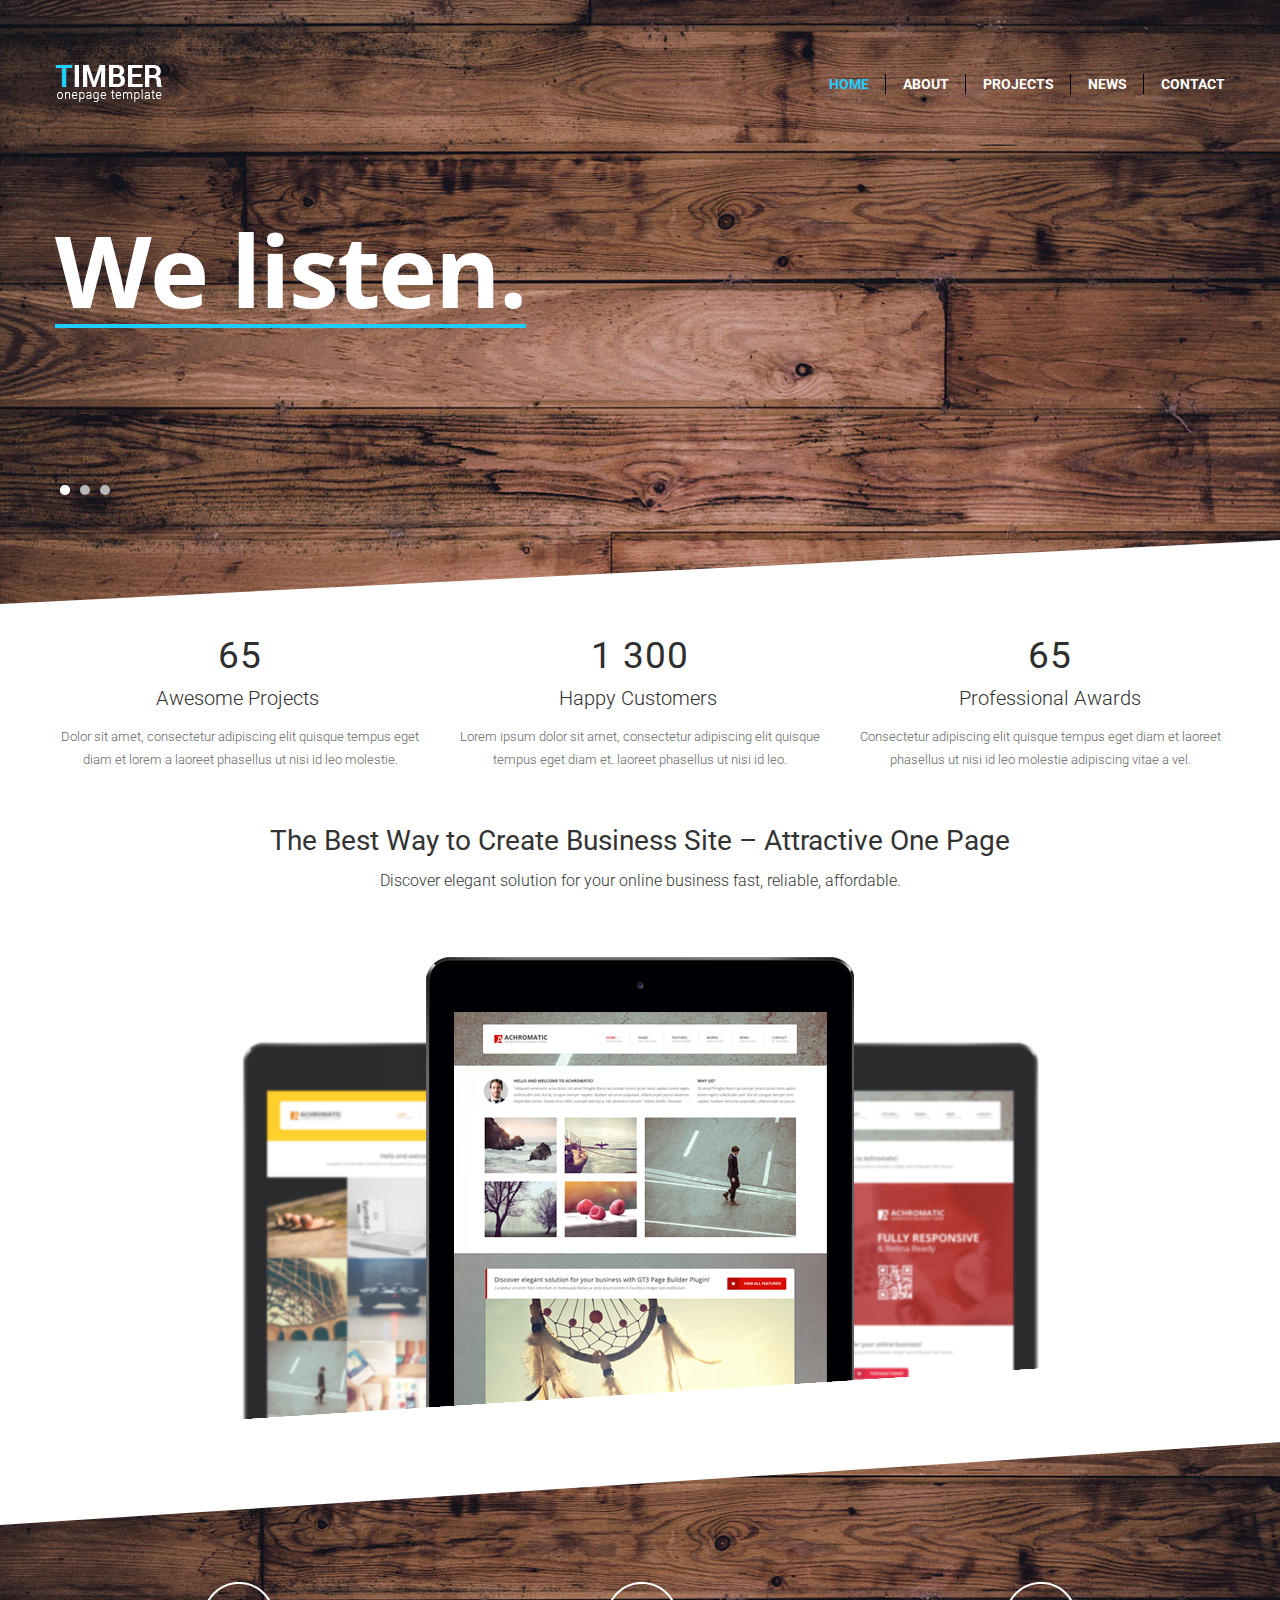
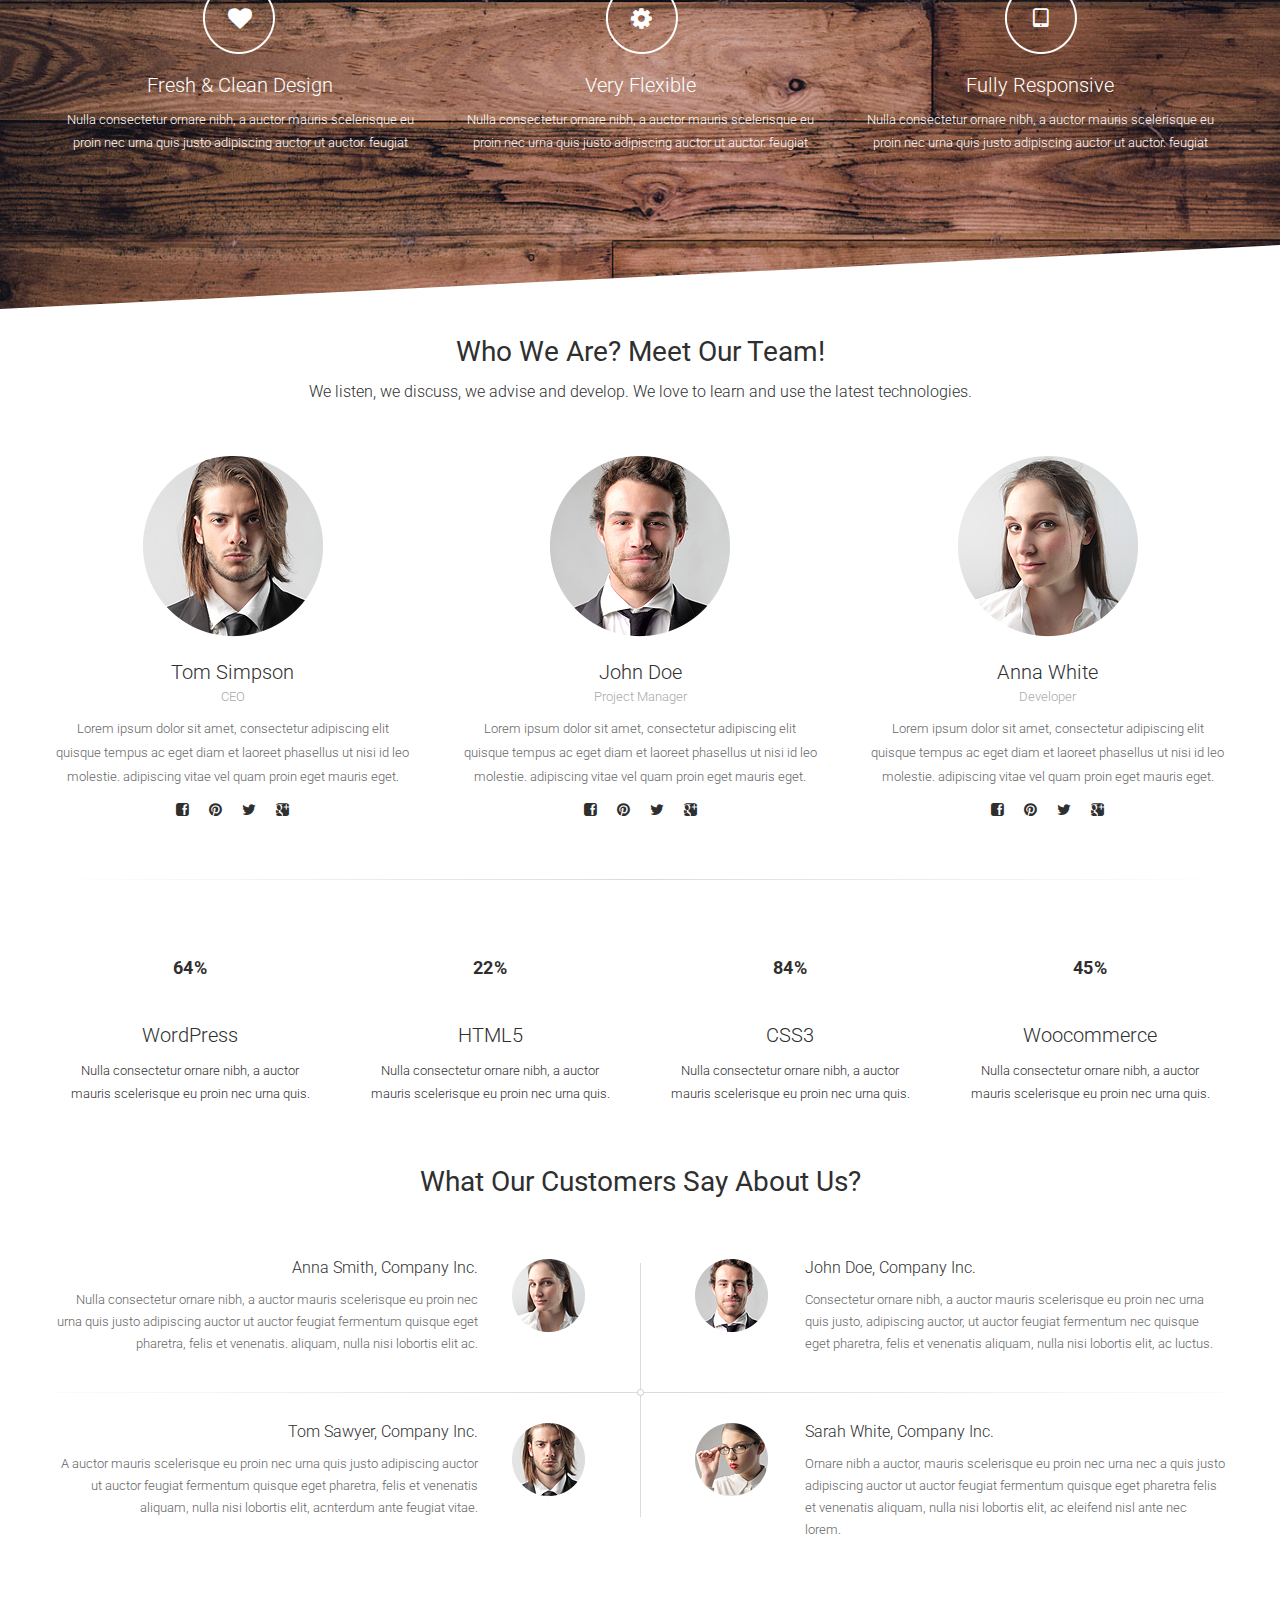
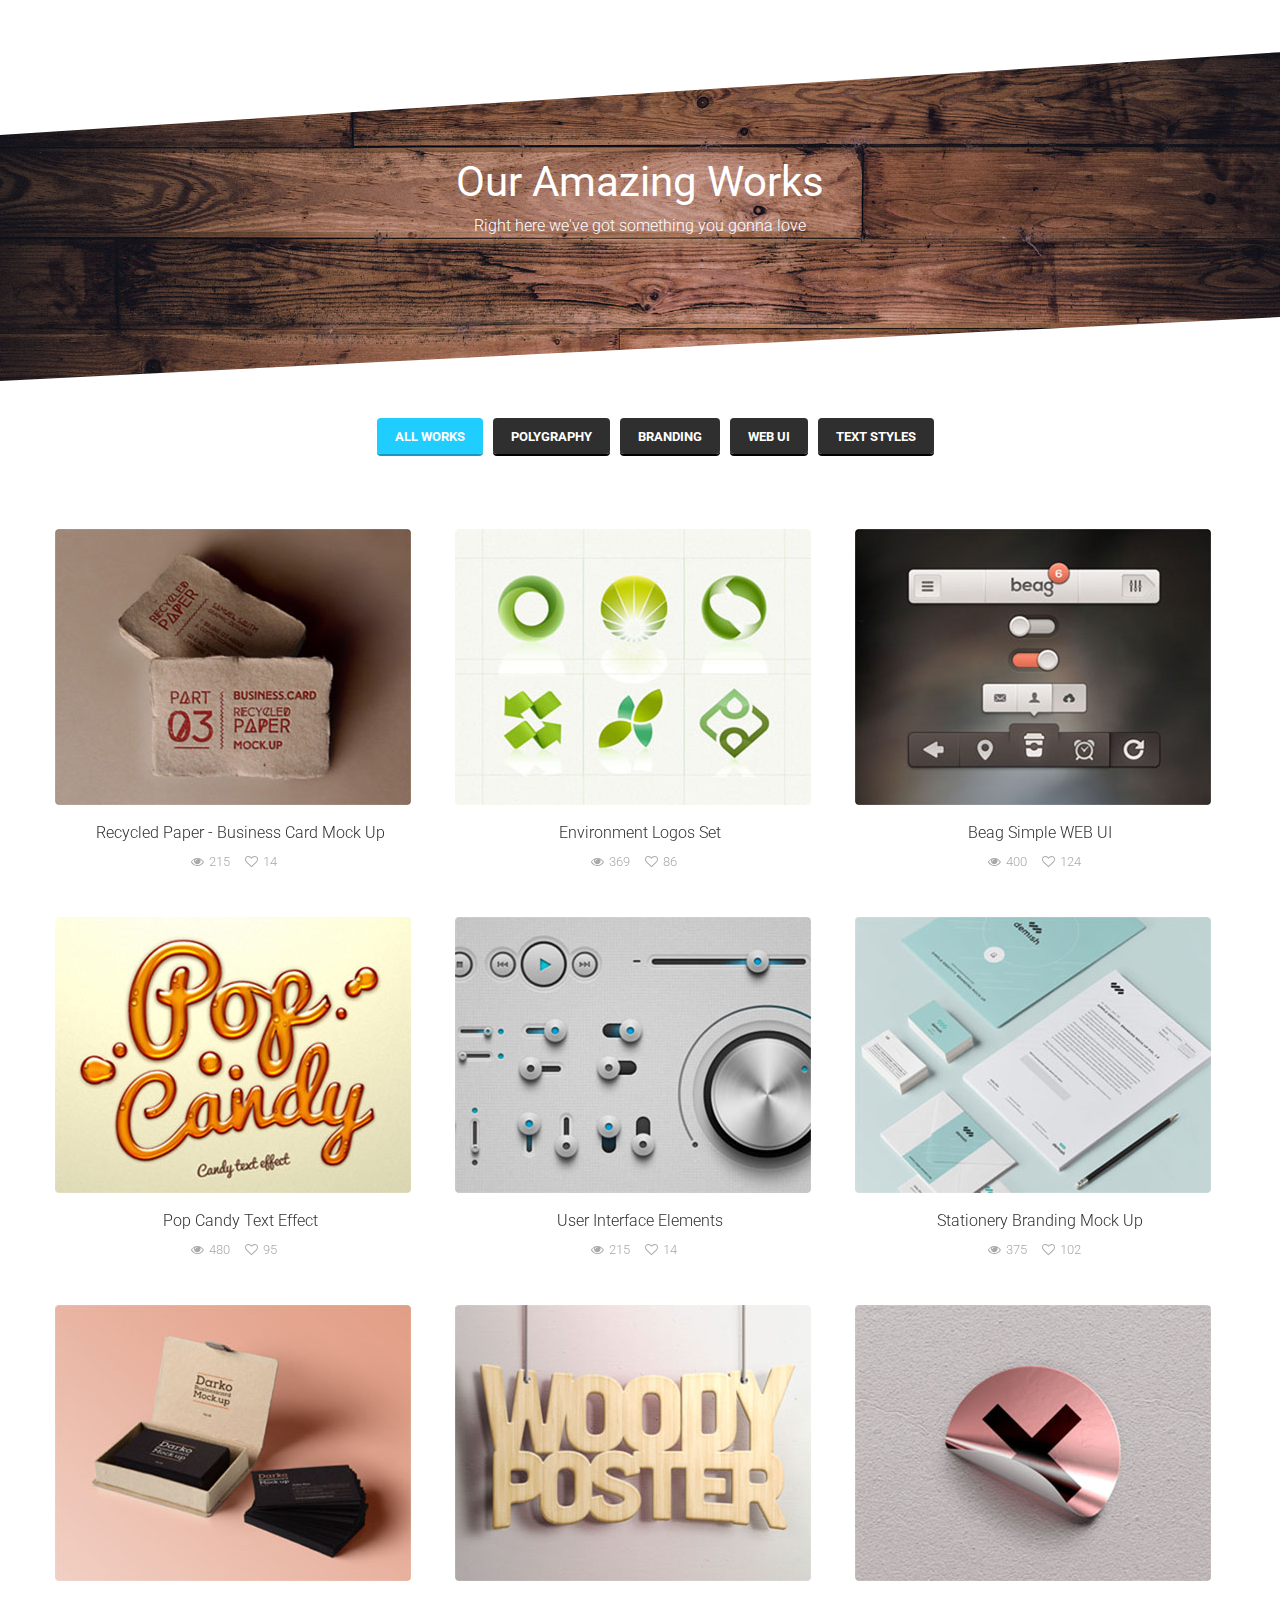
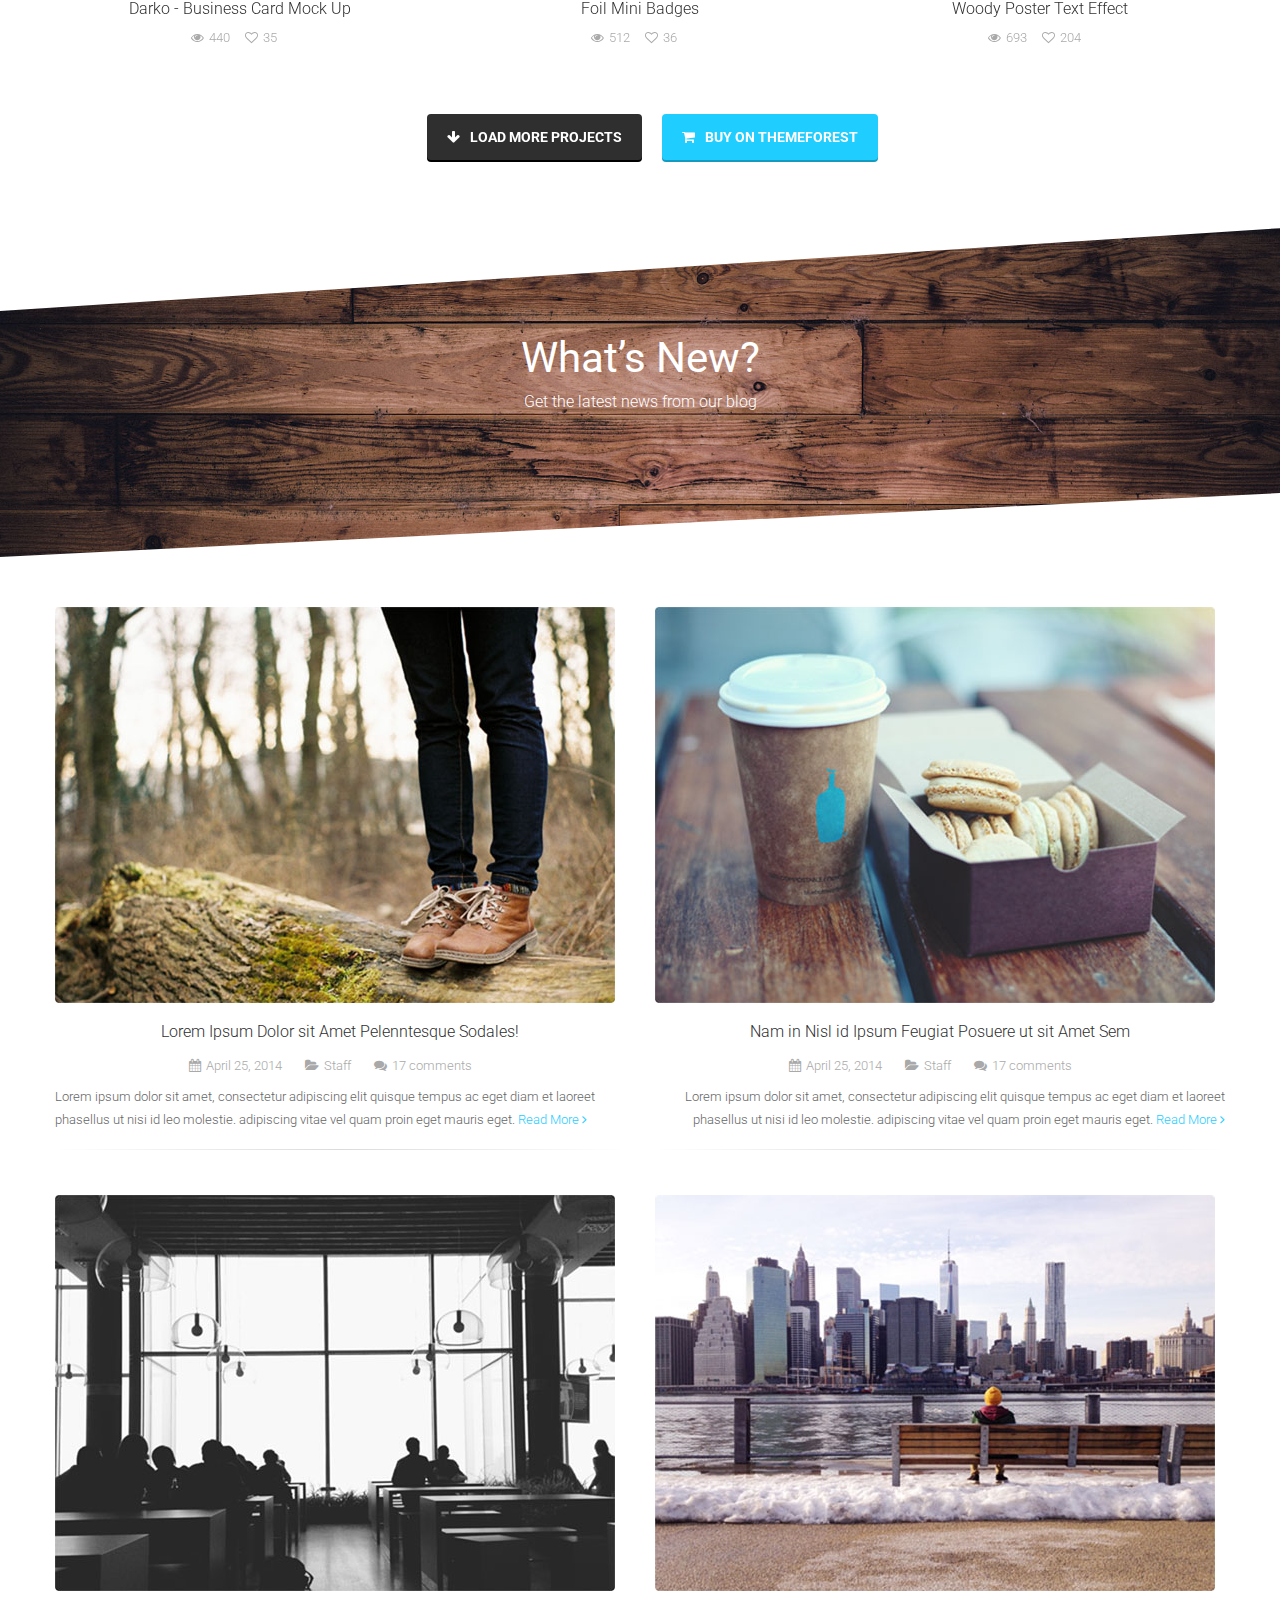
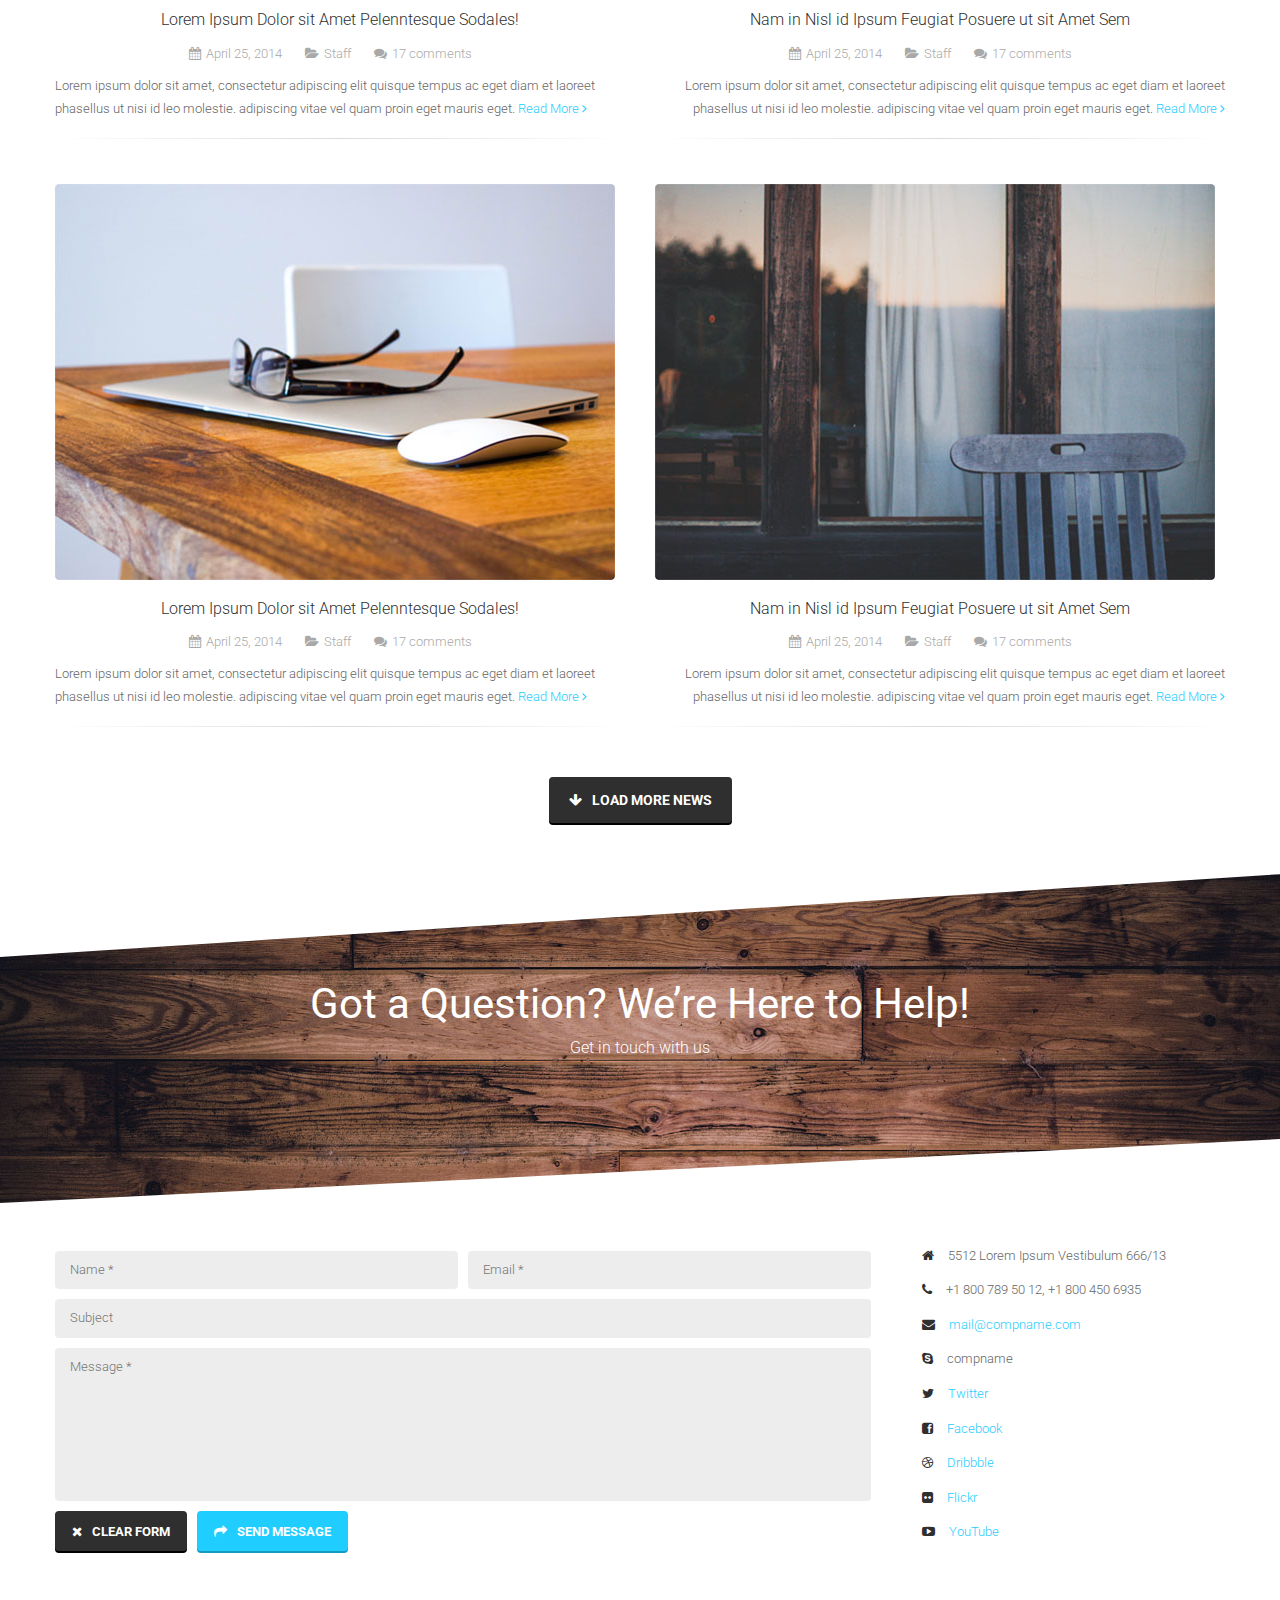
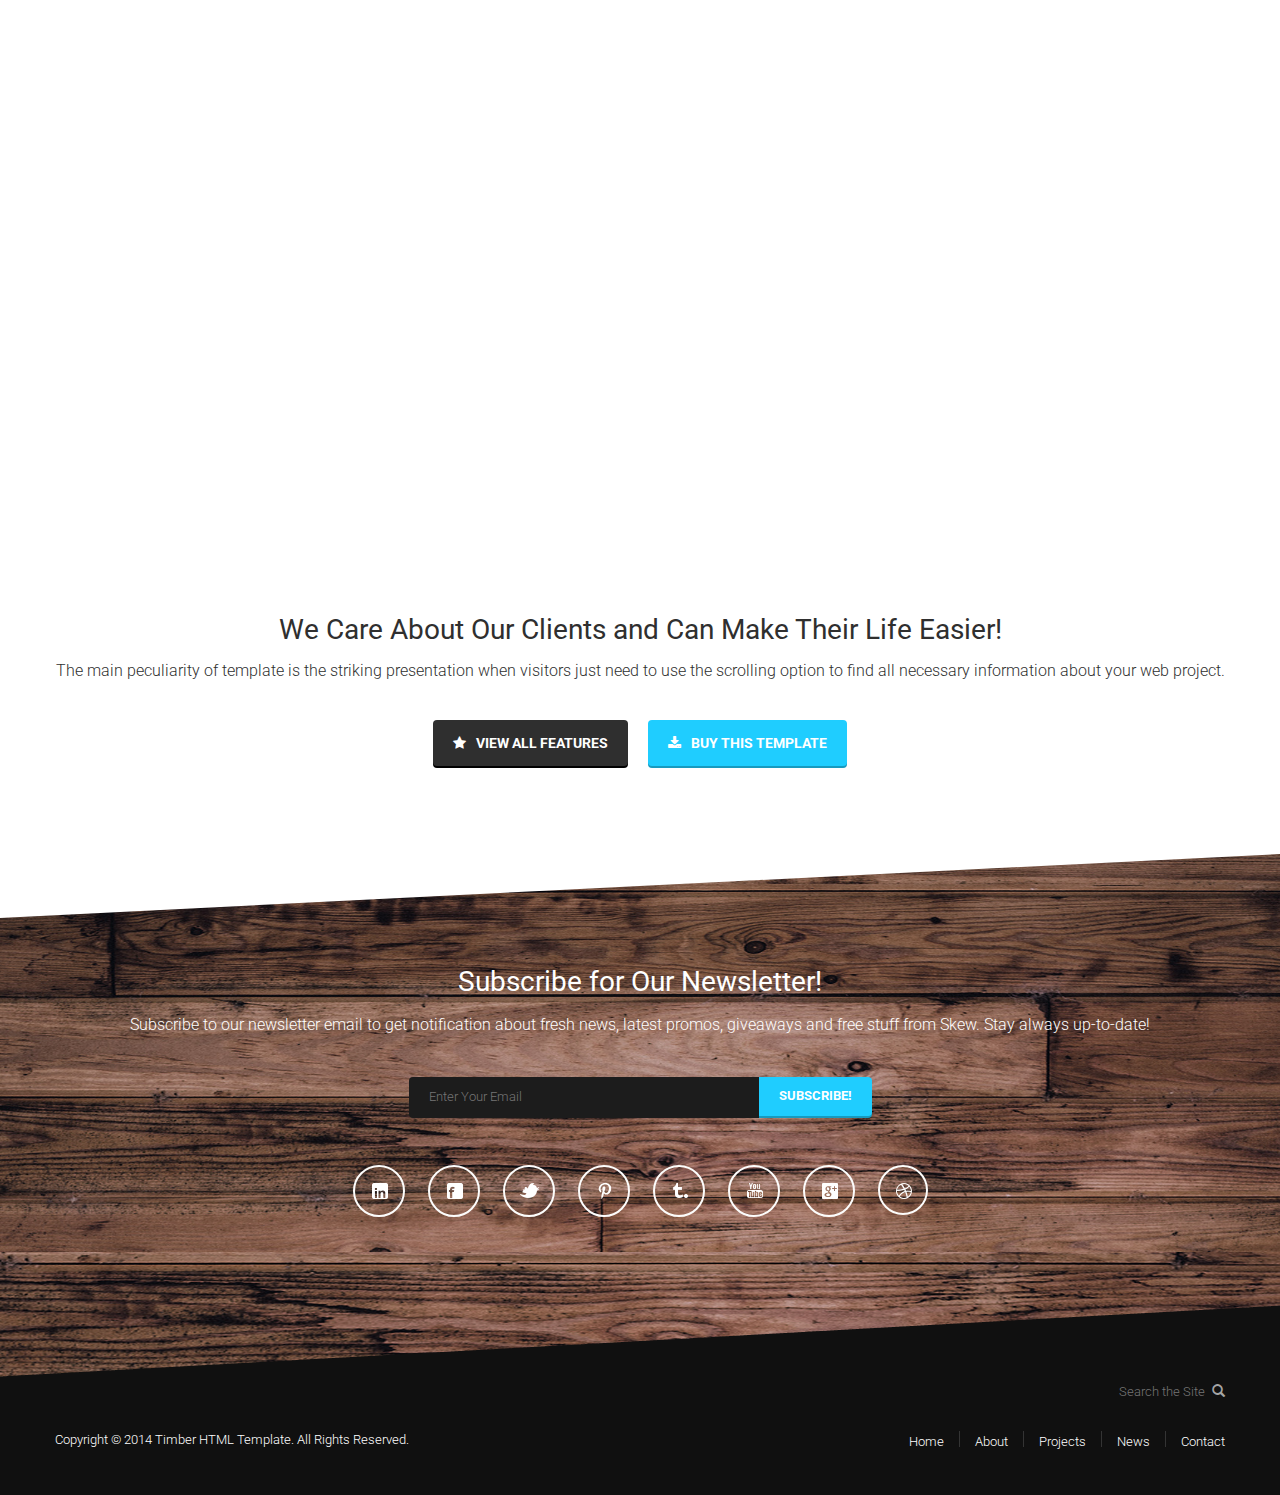
==== commit a32f2d0c: "Update index.html" ====
--- a/index.html
+++ b/index.html
@@ -1,7 +1,7 @@
 <!DOCTYPE html>
 <html lang="en">
   <head>
-		<title>Timber</title>
+		<title>Zhihong Ren</title>
 		<meta charset="utf-8" />
 		<meta name="viewport" content="width=device-width, initial-scale=1.0">
 		<link rel="stylesheet" type="text/css" href="css/bootstrap.css">
@@ -902,4 +902,4 @@
 	</script>
 	</body>
 	
-</html>+</html>
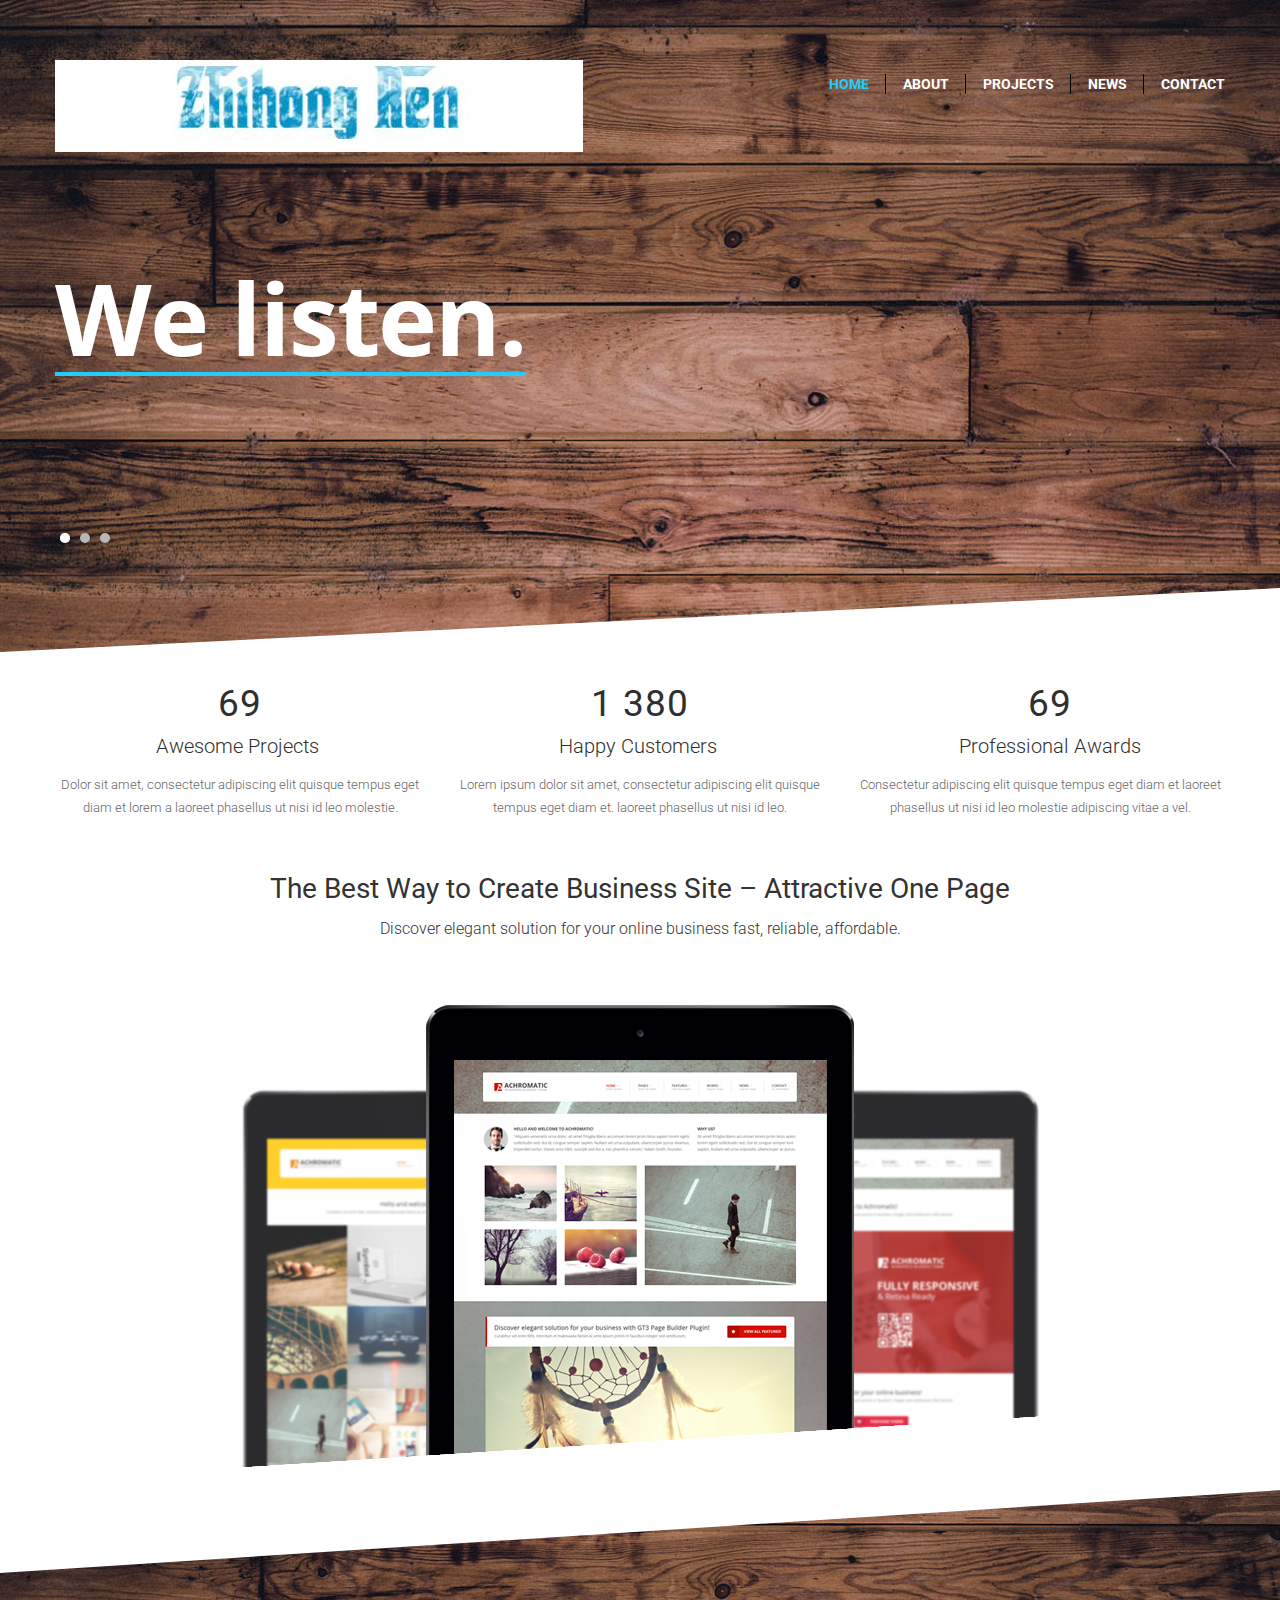
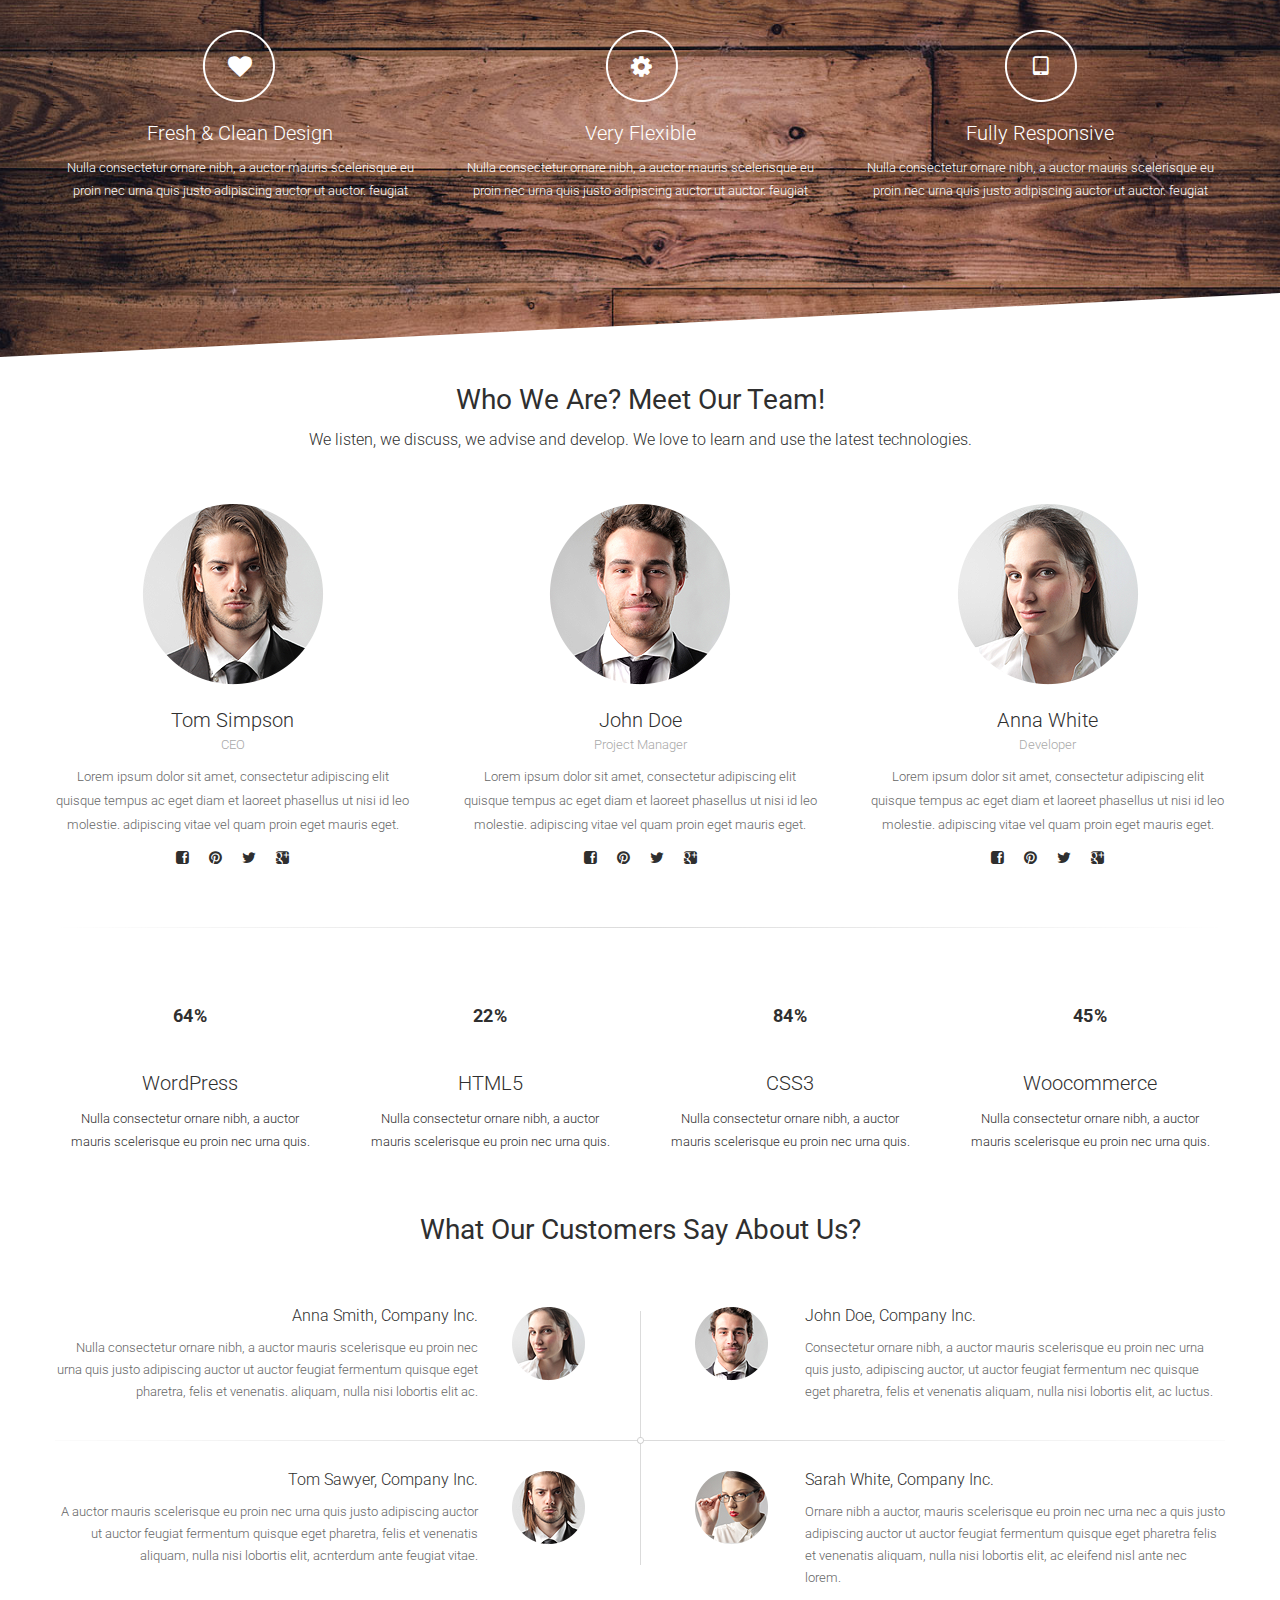
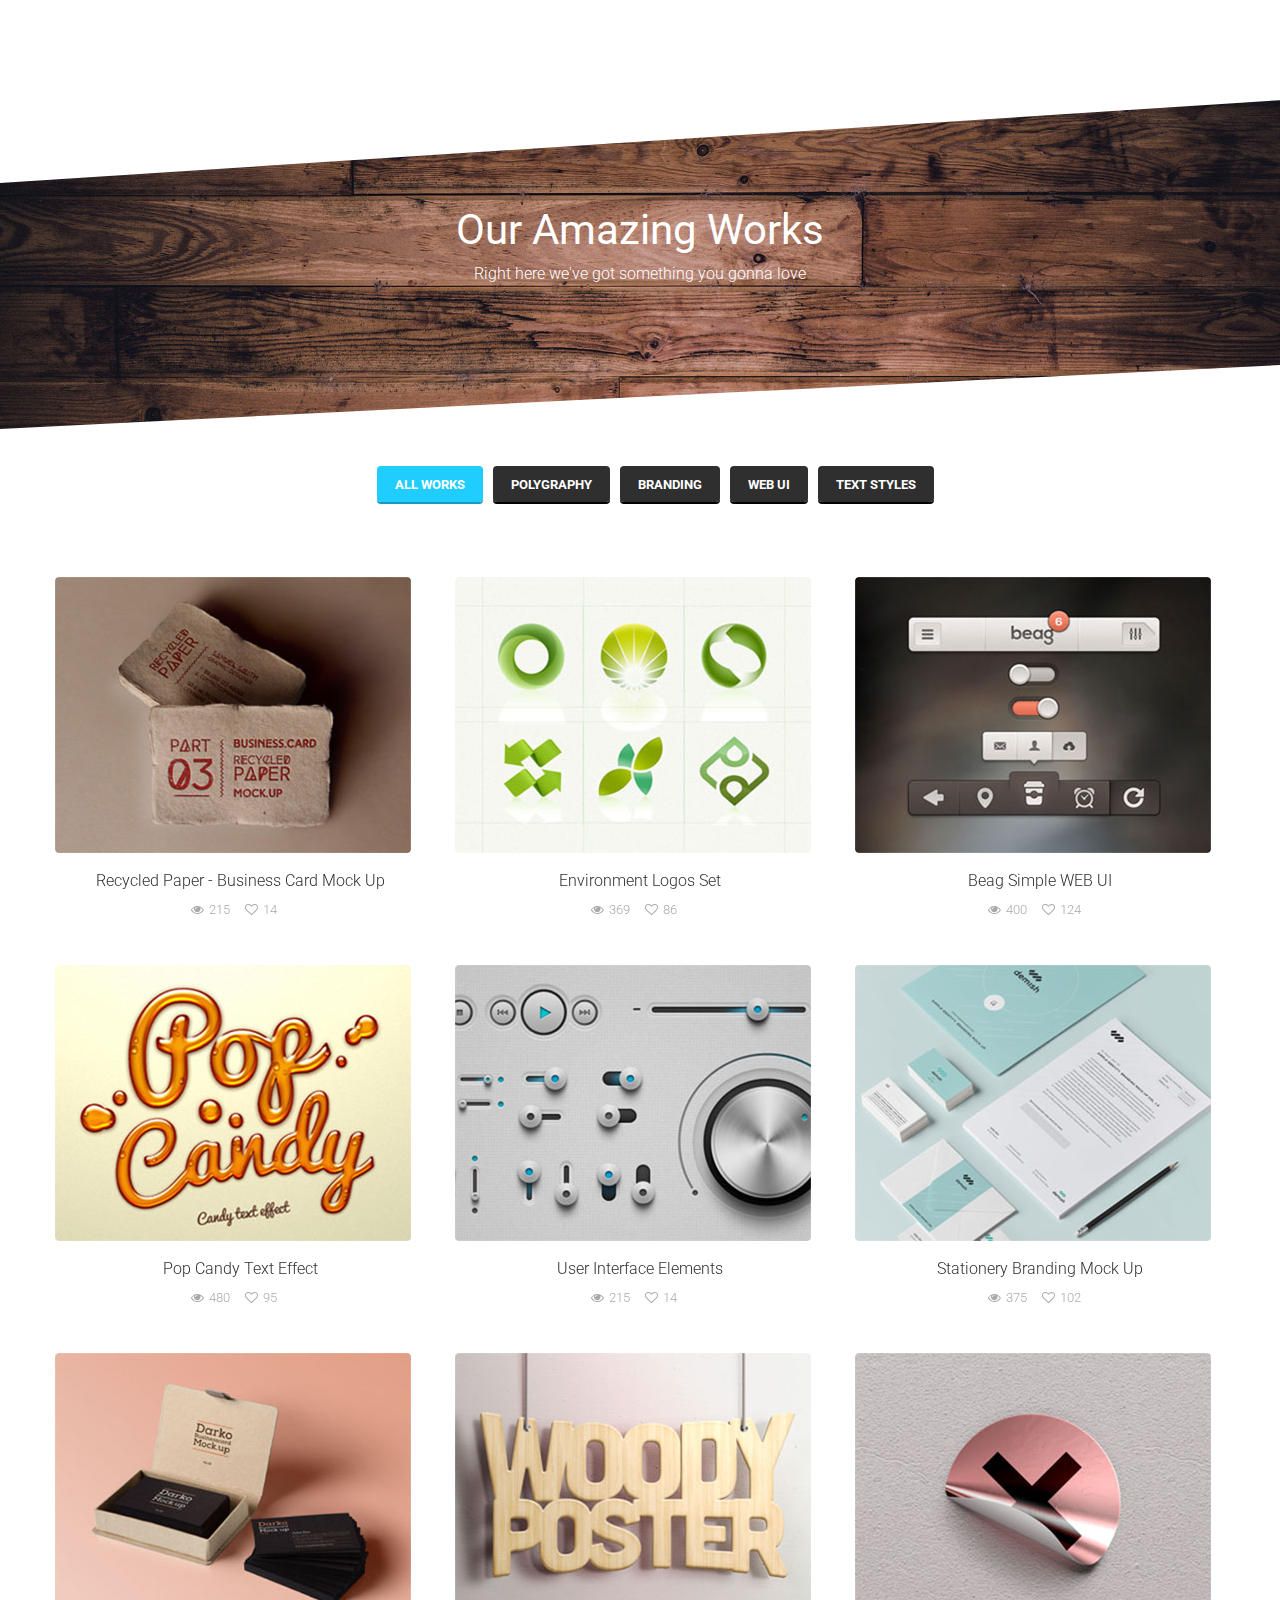
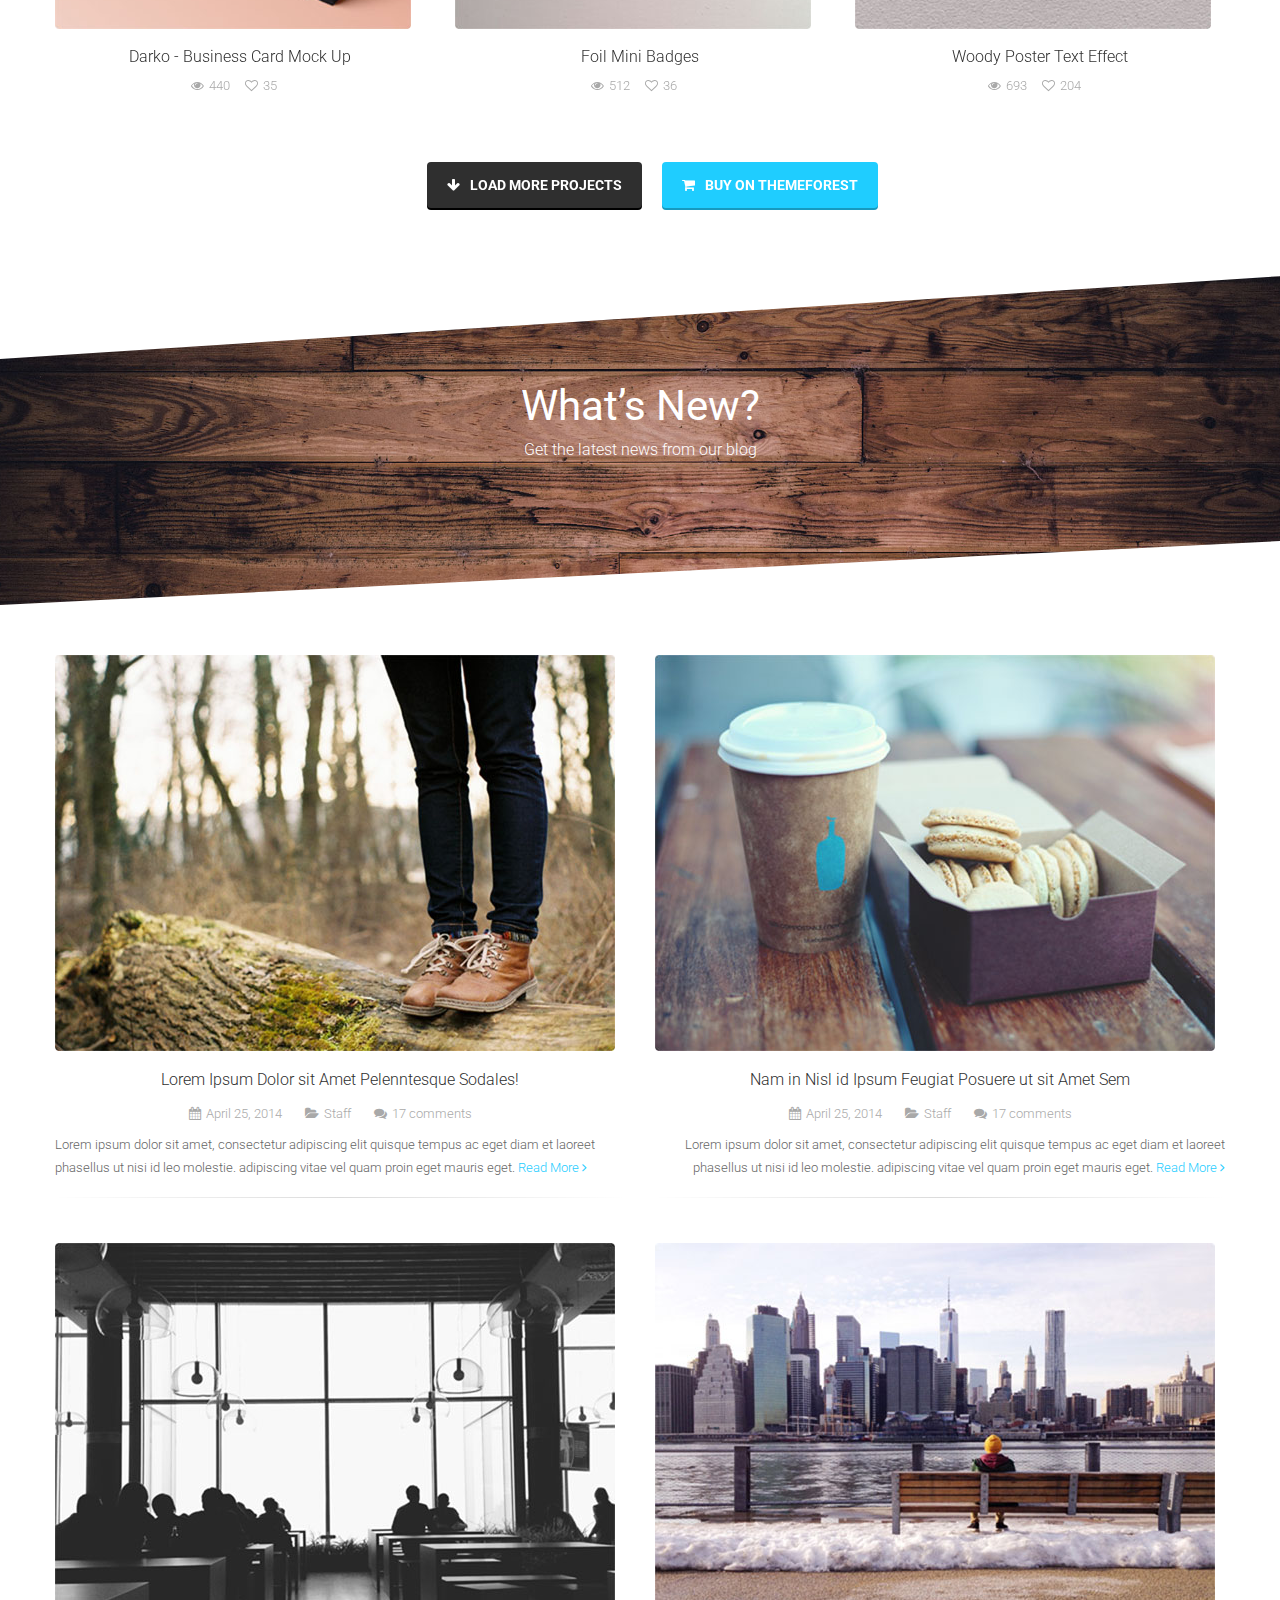
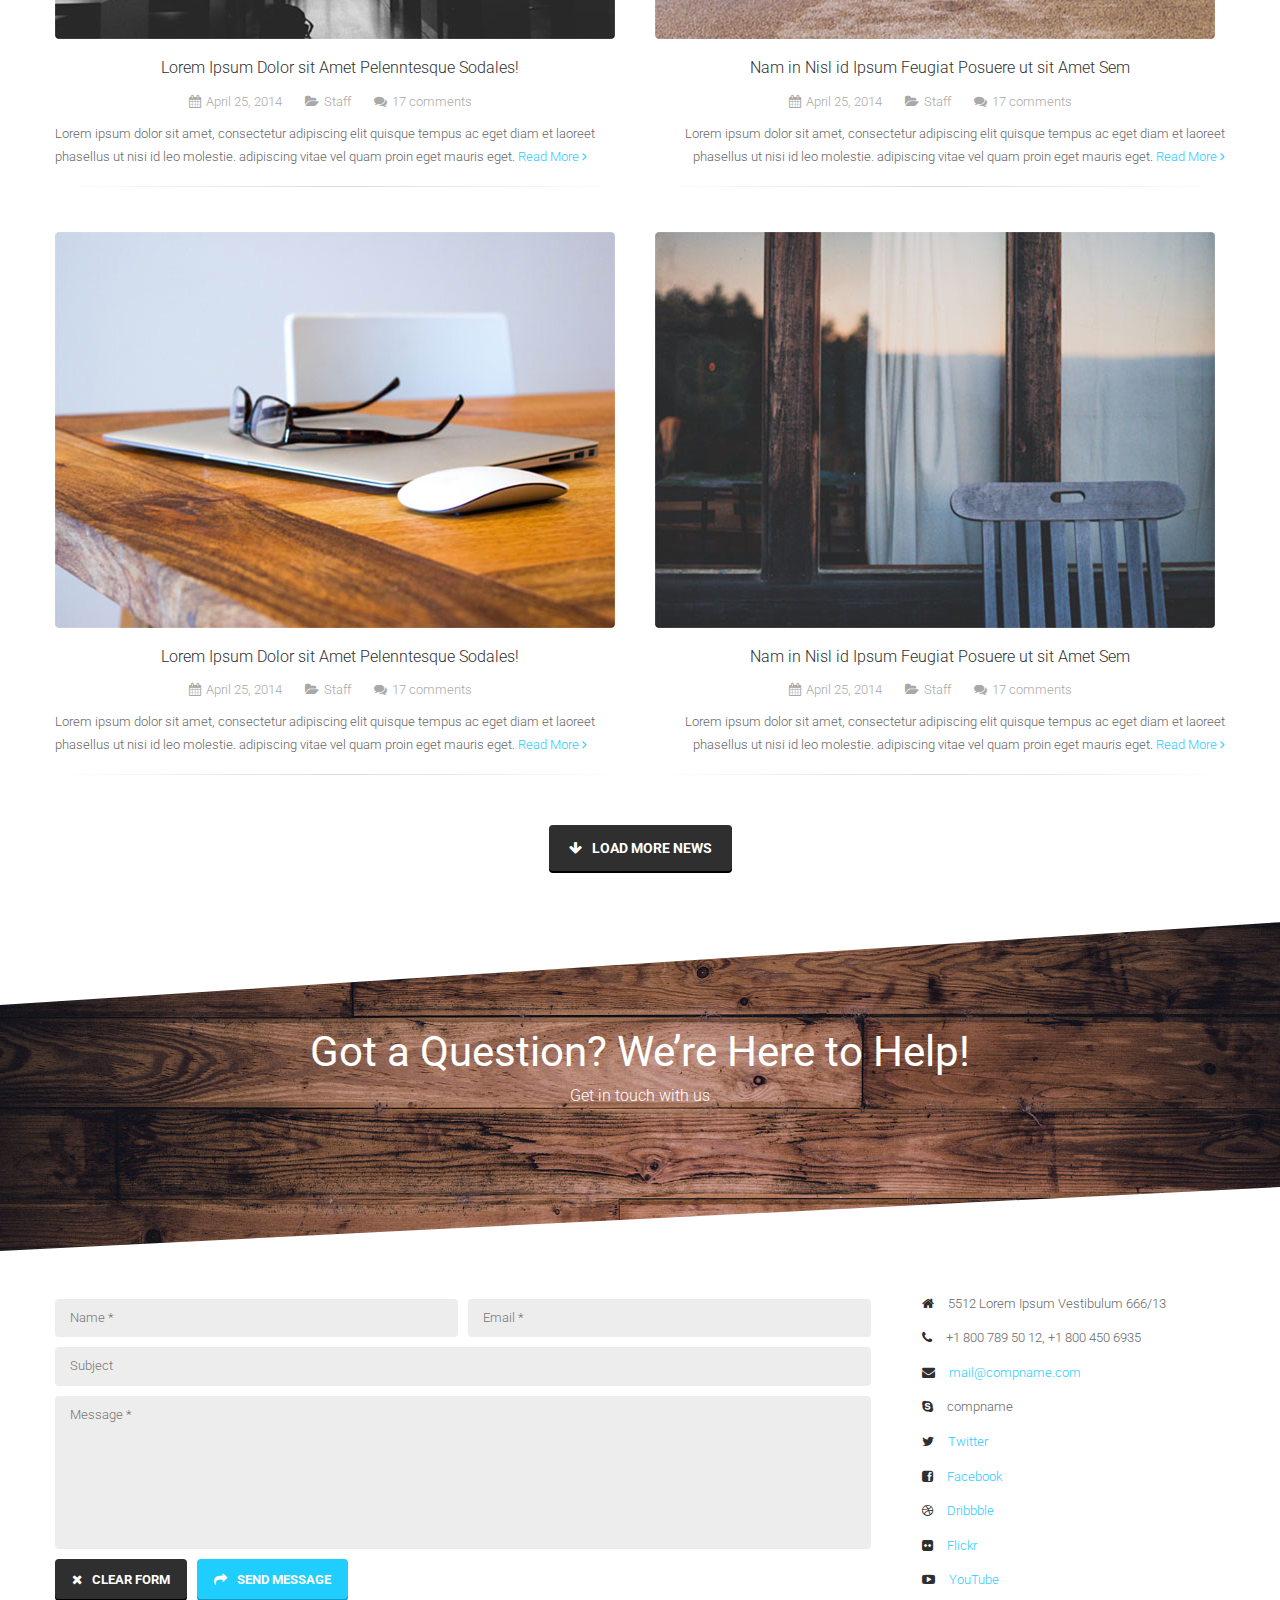
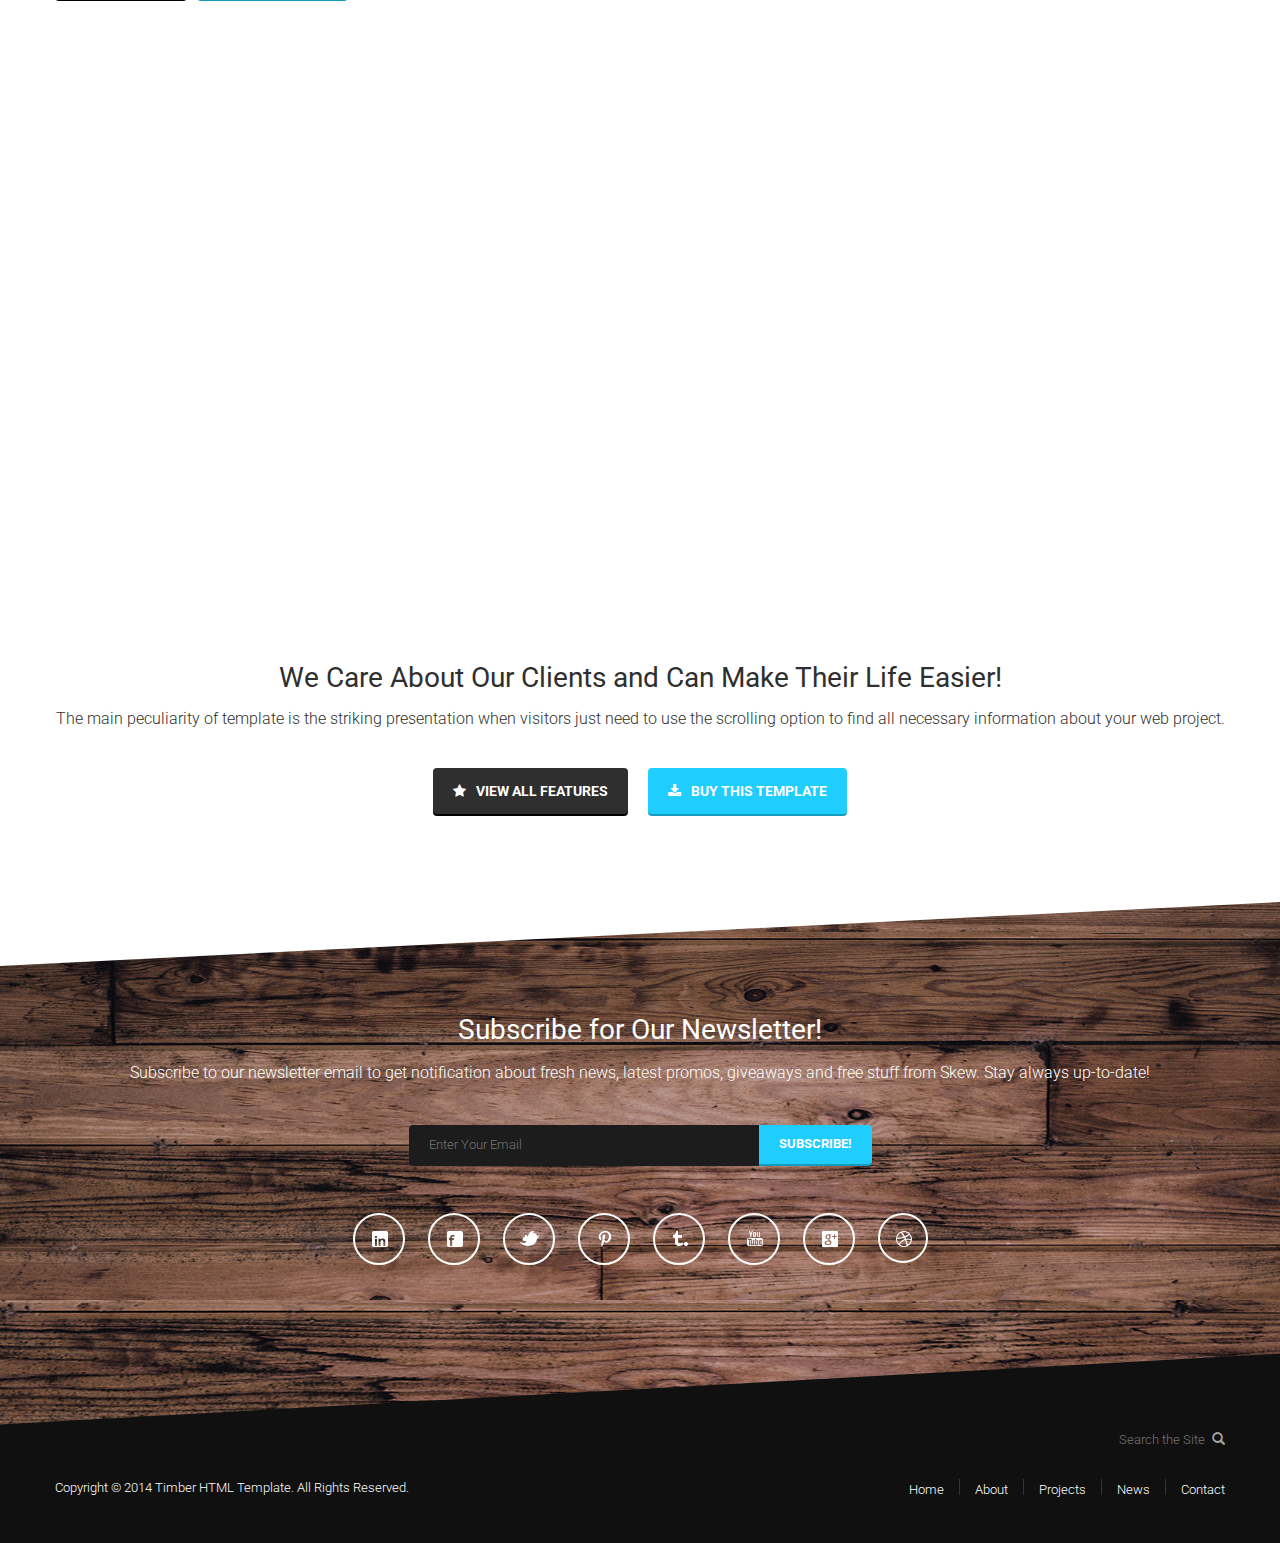
==== commit 230bc36e: "Update index.html" ====
--- a/index.html
+++ b/index.html
@@ -54,7 +54,7 @@
 				<div class="logo col-md-4">
 					<div>
 						<a href="#">
-							<img src="images/logo.png">
+							<img src="images/mylogo.jpg">
 						</a>
 					</div>
 				</div>
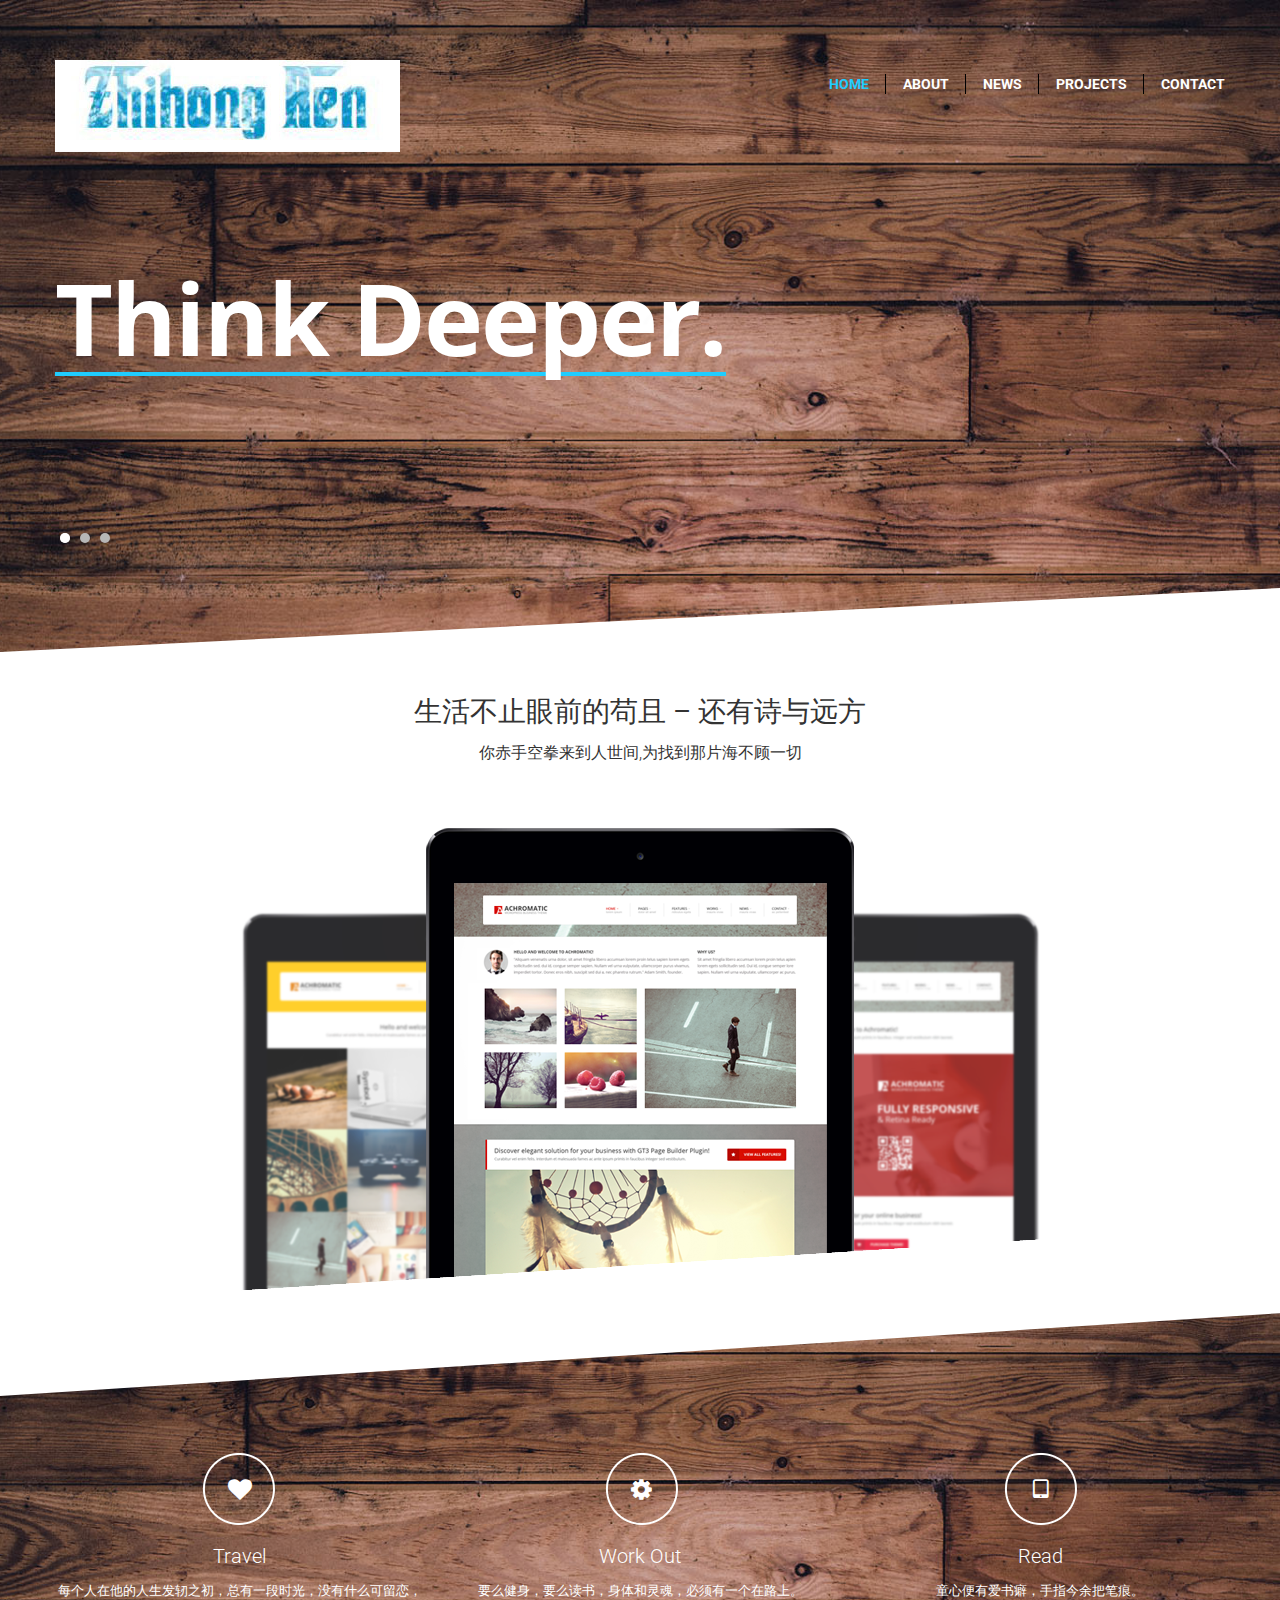
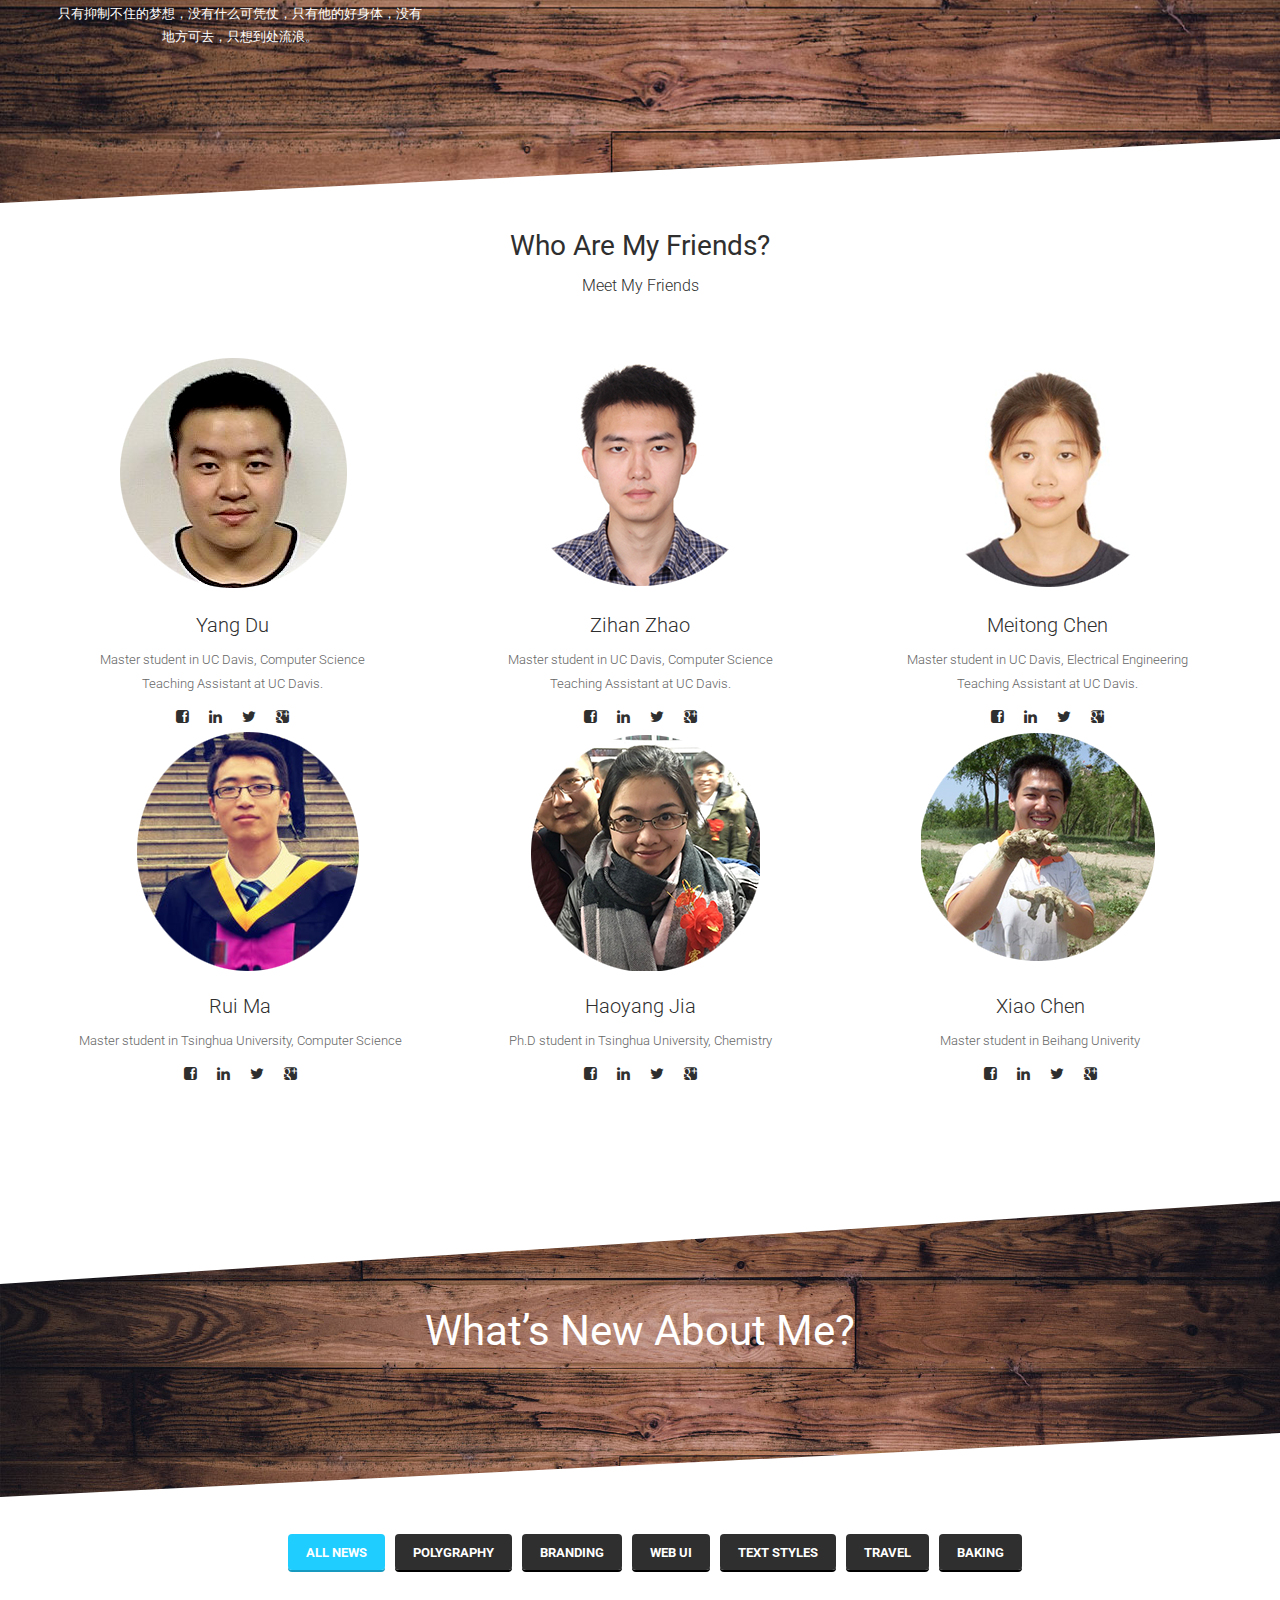
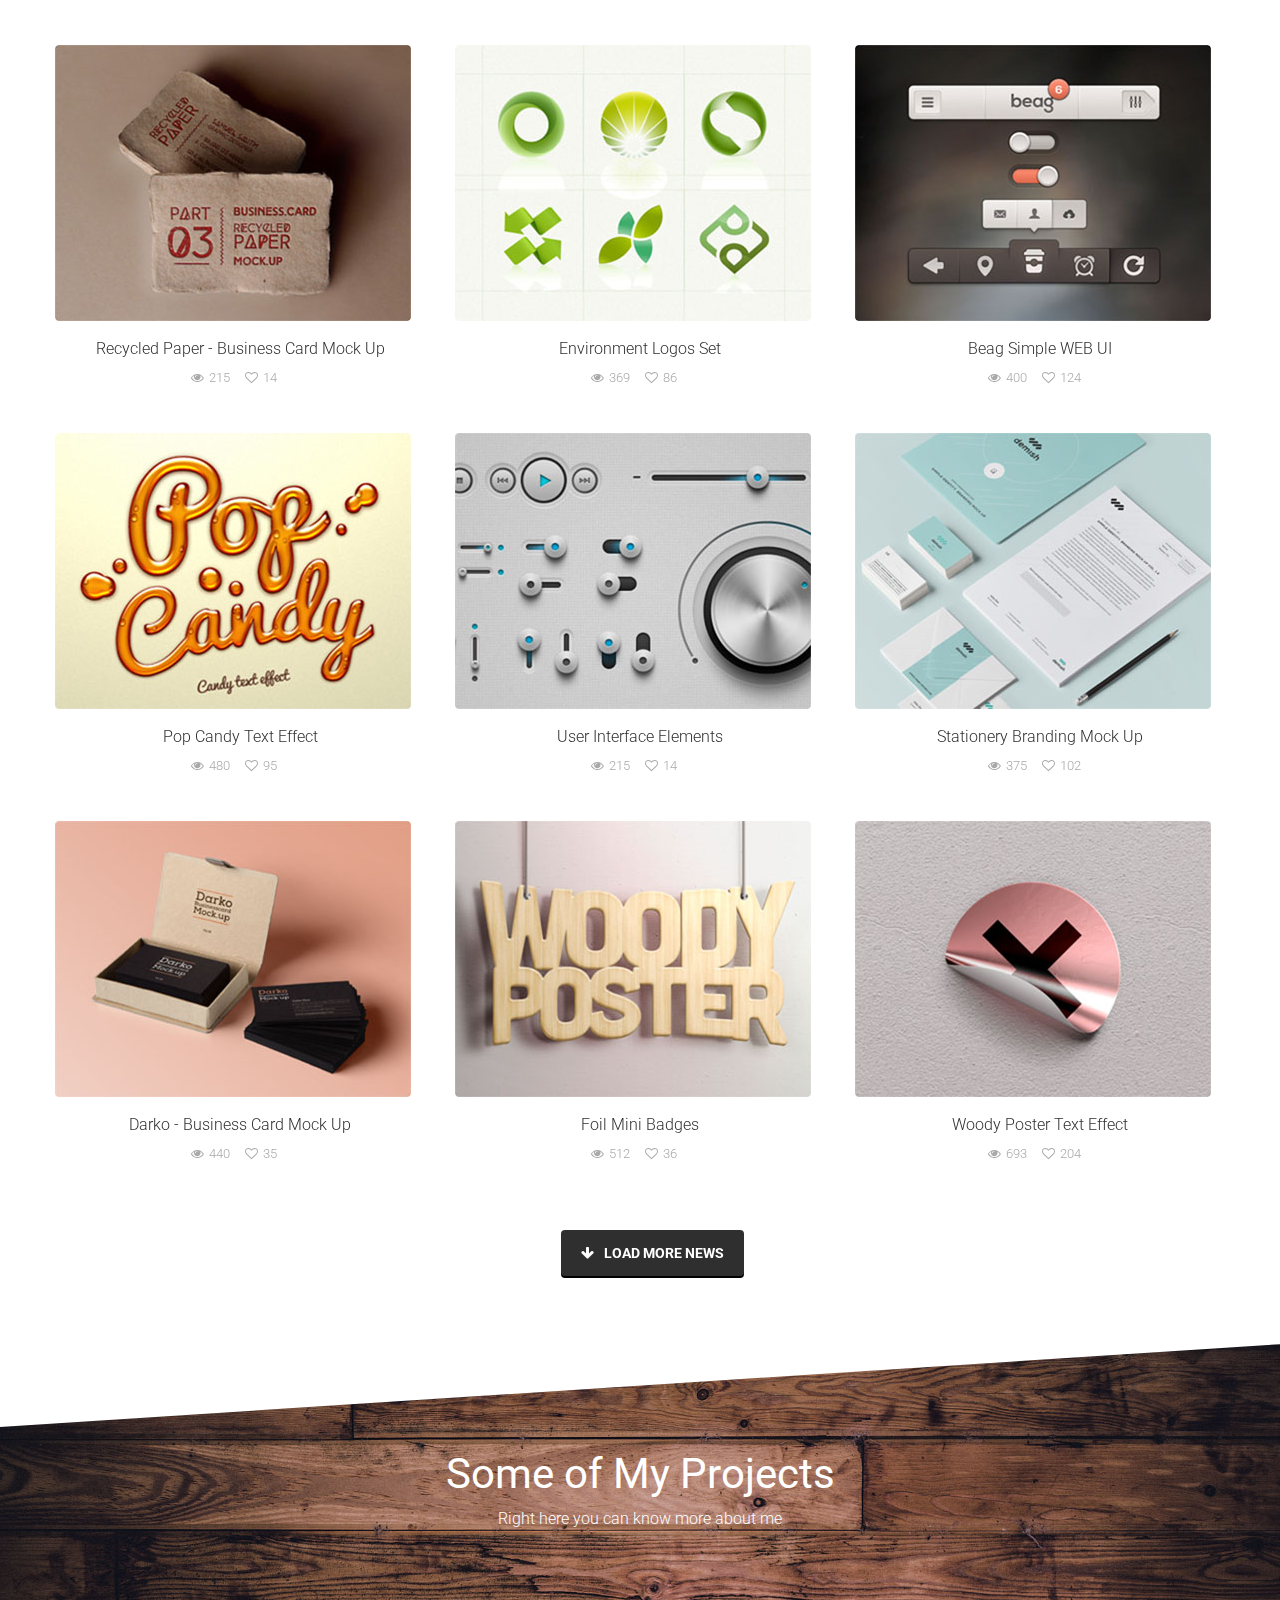
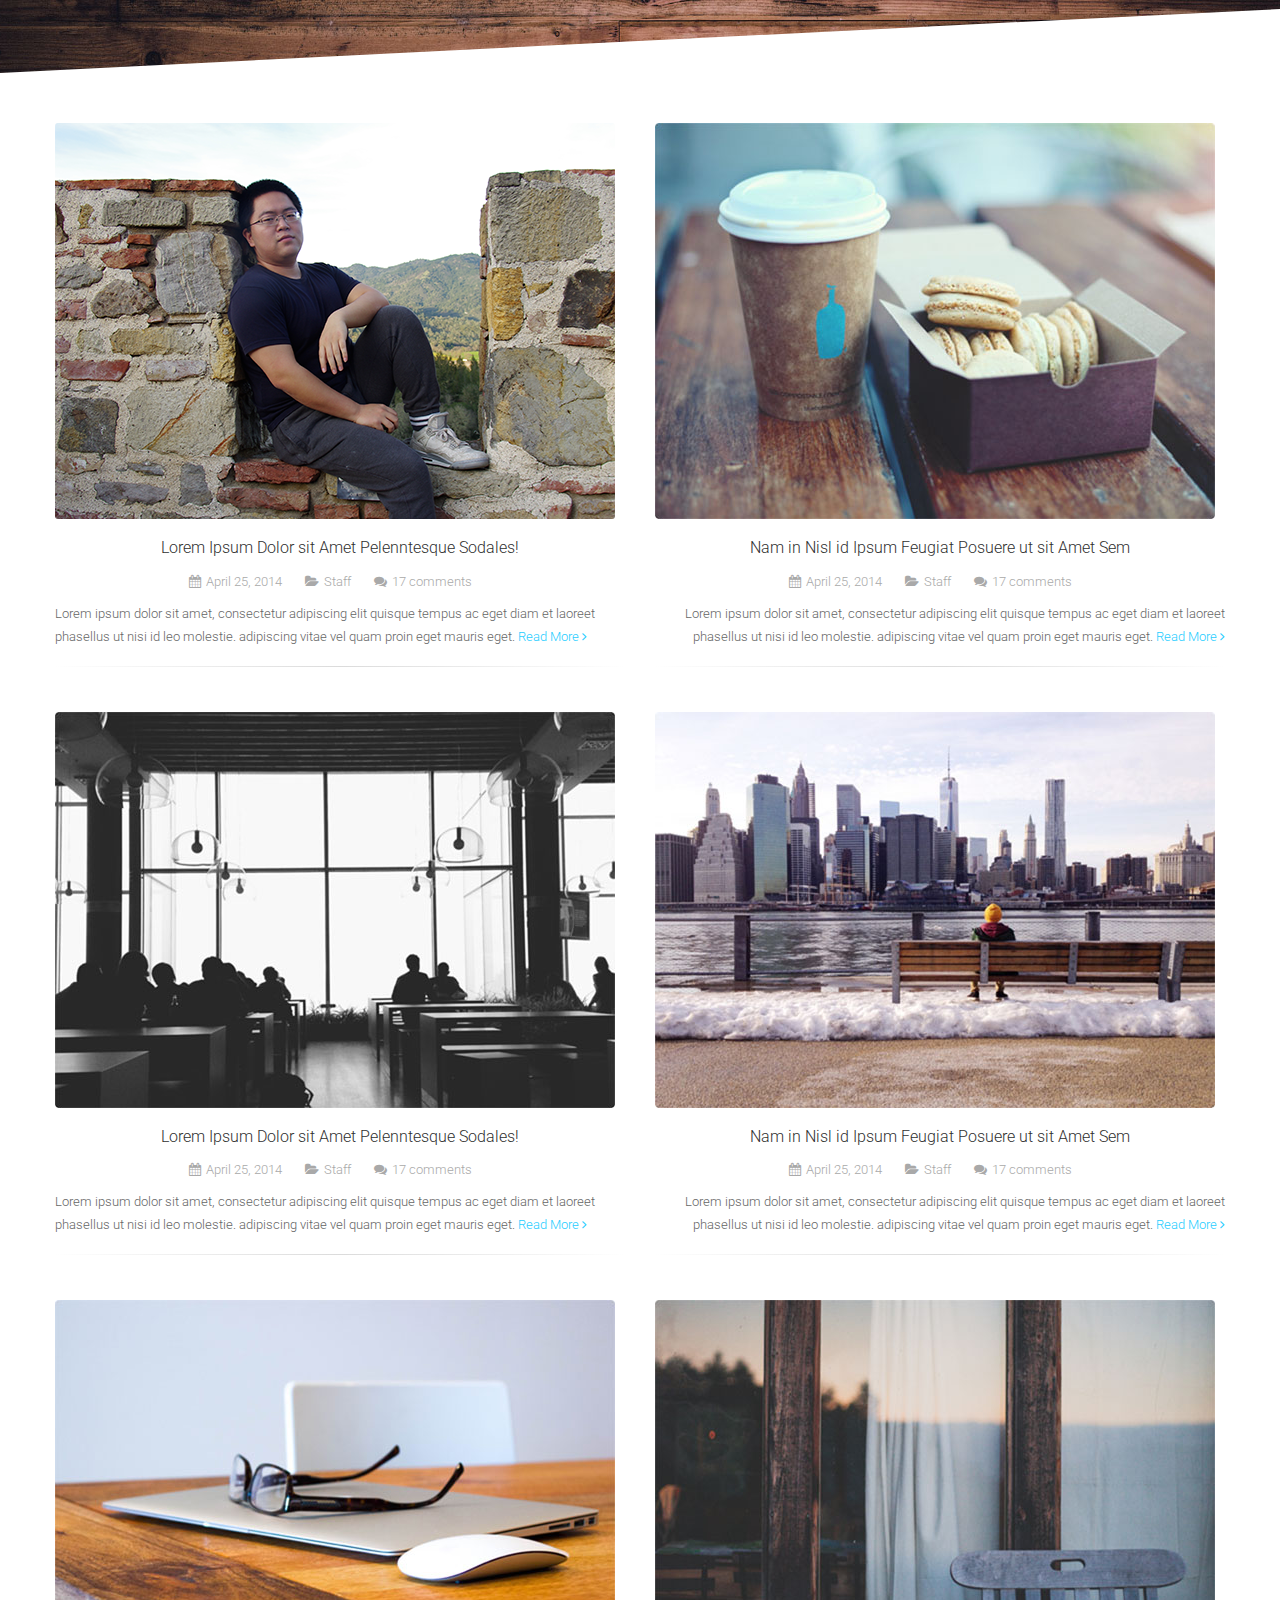
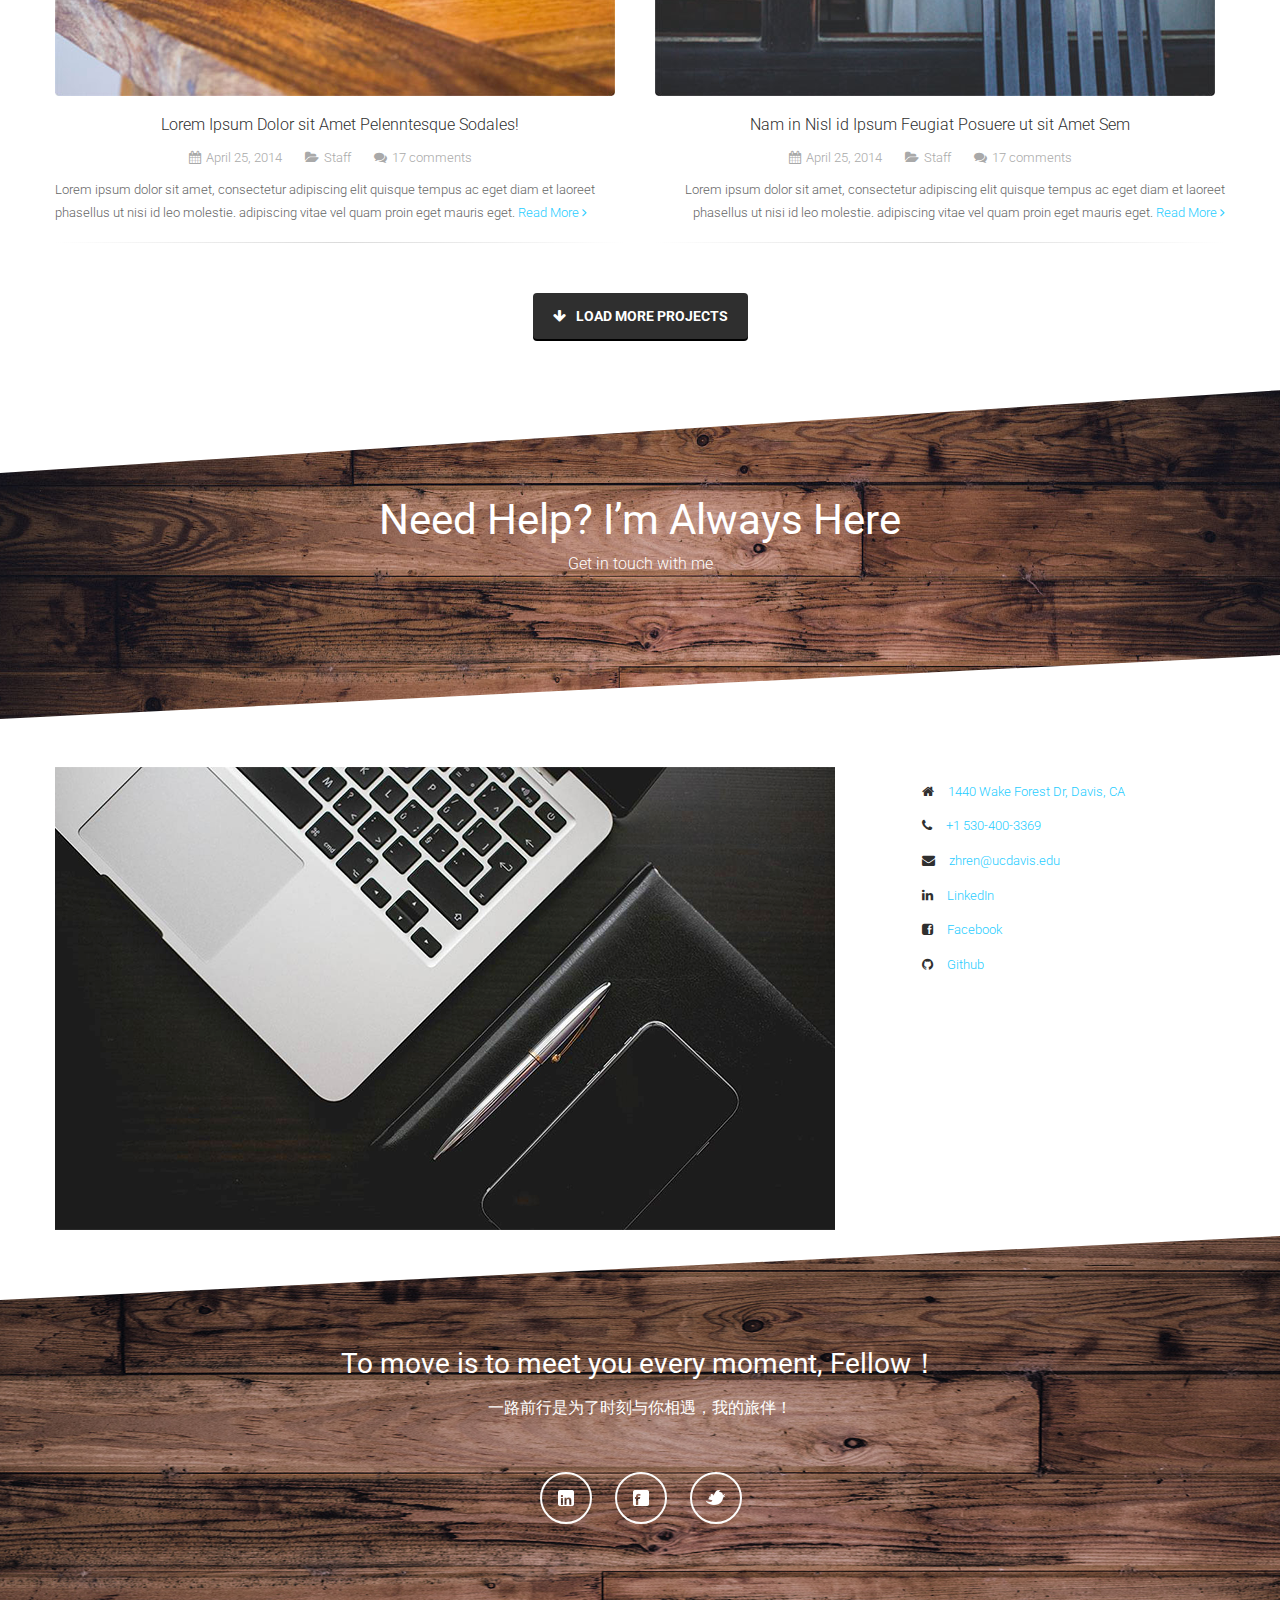
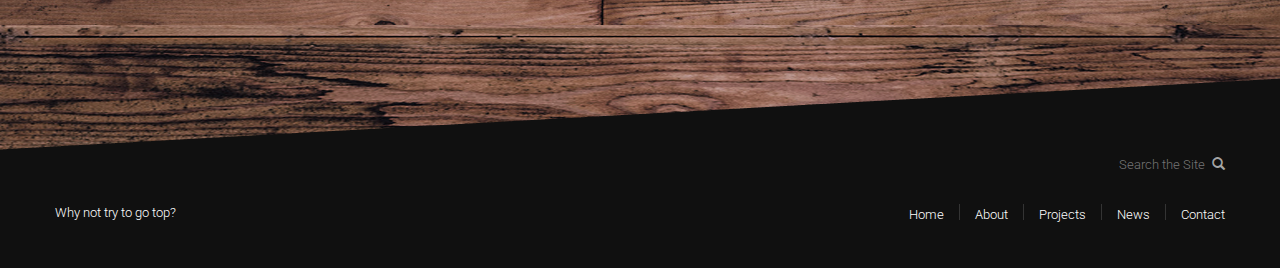
==== commit 4c5f01d2: "new change" ====
--- a/index.html
+++ b/index.html
@@ -63,8 +63,9 @@
 						<ul id="menu">
 							<li class="active" ><a href="#home">Home</a></li>
 							<li><a href="#about">About</a></li>
+							<li><a href="#news">News</a></li>
 							<li><a href="#project">Projects</a></li>
-							<li><a href="#news">News</a></li>
+							
 							<li class="last"><a href="#contact">Contact</a></li>
 							<!--li><a href="#features">Features</a></li-->
 						</ul>
@@ -79,17 +80,17 @@
 						<div class="camera_wrap camera_white_skin" id="camera_wrap_1">
 							<div data-thumb="" data-src="images/slides/blank.gif">
 								<div class="img-responsive camera_caption fadeFromBottom">
-									<h2>We listen.</h2>
+									<h2>Think Deeper.</h2>
 								</div>
 							</div>
 							<div data-thumb="" data-src="images/slides/blank.gif">
 								<div class="img-responsive camera_caption fadeFromBottom">
-									<h2>We discuss.</h2>
+									<h2>Look Higher.</h2>
 								</div>
 							</div>
 							<div data-thumb="" data-src="images/slides/blank.gif">
 								<div class="img-responsive camera_caption fadeFromBottom">
-									<h2>We develop.</h2>
+									<h2>Act Faster.</h2>
 								</div>
 							</div>
 						</div><!-- #camera_wrap_1 -->
@@ -97,7 +98,7 @@
 			</div>
 		</div>
 	</div>
-		<div class="container">
+		<!-- <div class="container">
 			<div class="row">
 				<div class="col-md-4 project">
 					<h3 id="counter">0</h3>
@@ -115,12 +116,12 @@
 					<p>Consectetur adipiscing elit quisque tempus eget diam et laoreet phasellus ut nisi id leo molestie adipiscing vitae a vel. </p>
 				</div>
 			</div>
-		</div>
+		</div> -->
 		<div class="container">
 			<div class="row">
 				<div class="col-md-12 cBusiness">
-					<h3>The Best Way to Create Business Site &ndash; Attractive One Page</h3>
-					<h4>Discover elegant solution for your online business fast, reliable, affordable.</h4>
+					<h3>生活不止眼前的苟且 &ndash; 还有诗与远方  </h3>
+					<h4>你赤手空拳来到人世间,为找到那片海不顾一切</h4>
 				</div>
 			</div>
 		</div>
@@ -141,18 +142,18 @@
 				<div class="row Fresh">
 					<div class="col-md-4 Des">
 						<i class="fa fa-heart"></i>
-						<h4>Fresh & Clean Design</h4>
-						<p>Nulla consectetur ornare nibh, a auctor mauris scelerisque eu proin nec urna quis justo adipiscing auctor ut auctor. feugiat </p>
+						<h4>Travel</h4>
+						<p>每个人在他的人生发轫之初，总有一段时光，没有什么可留恋，只有抑制不住的梦想，没有什么可凭仗，只有他的好身体，没有地方可去，只想到处流浪。 </p>
 					</div>
 					<div class="col-md-4 Ver">
-						<i class="fa fa-cog"></i>
-						<h4>Very Flexible</h4>
-						<p>Nulla consectetur ornare nibh, a auctor mauris scelerisque eu proin nec urna quis justo adipiscing auctor ut auctor. feugiat </p>
+						<i class="fa fa-cog fa-spin"></i>
+						<h4>Work Out</h4>
+						<p>要么健身，要么读书，身体和灵魂，必须有一个在路上。 </p>
 					</div>
 					<div class="col-md-4 Fully">
 						<i class="fa fa-tablet"></i>
-						<h4>Fully Responsive</h4>
-						<p>Nulla consectetur ornare nibh, a auctor mauris scelerisque eu proin nec urna quis justo adipiscing auctor ut auctor. feugiat </p>
+						<h4>Read</h4>
+						<p>童心便有爱书癖，手指今余把笔痕。 </p>
 					</div>		
 				</div>
 			</div>
@@ -161,8 +162,8 @@
 			<div class="row">
 				<div class="col-md-12 wwa">
 					<span name="about" ></span>
-					<h3>Who We Are? Meet Our Team!</h3>
-					<h4>We listen, we discuss, we advise and develop. We love to learn and use the latest technologies.</h4>
+					<h3> Who Are My Friends? </h3>
+					<h4>Meet My Friends </h4>
 				</div>
 			</div>
 		</div>
@@ -170,26 +171,24 @@
 			<div class="row team">
 				<div class="col-md-4 b1">
 						<img class="img-responsive" src="images/picTeam/picT1.png">
-						<h4>Tom Simpson</h4>
-						<h5>CEO</h5>
-						<p>Lorem ipsum dolor sit amet, consectetur adipiscing elit <br/>quisque tempus ac eget diam et laoreet phasellus ut nisi id leo molestie. adipiscing vitae vel quam proin eget mauris eget.</p>
+						<h4>Yang Du</h4>
+						<p> Master student in UC Davis, Computer Science <br/>Teaching Assistant at UC Davis.</p>
 						<ul>
 							<li><a href="#"><i class="fa fa-facebook-square"></i></a></li>
-							<li><a href="#"><i class="fa fa-pinterest"></i></a></li>
+						  <li><a href="#"><i class="fa fa-linkedin"></i></a></li>
 							<li><a href="#"><i class="fa fa-twitter" ></i></a></li>
 							<li><a href="#"><i class="fa fa-google-plus-square"></i></a></li>
 						</ul>
 				</div>
 			
 			
-				<div class="col-md-4">
+				<div class="col-md-4 b2">
 						<img class="img-responsive" src="images/picTeam/picT2.png">
-						<h4>John Doe</h4>
-						<h5>Project Manager</h5>
-						<p>Lorem ipsum dolor sit amet, consectetur adipiscing elit<br/> quisque tempus ac eget diam et laoreet phasellus ut nisi id leo molestie. adipiscing vitae vel quam proin eget mauris eget.</p>
+						<h4>Zihan Zhao </h4>
+						<p>Master student in UC Davis, Computer Science<br/>Teaching Assistant at UC Davis.</p>
 						<ul>
 							<li><a href="#"><i class="fa fa-facebook-square"></i></a></li>
-							<li><a href="#"><i class="fa fa-pinterest"></i></a></li>
+							<li><a href="#"><i class="fa fa-linkedin"></i></a></li>
 							<li><a href="#"><i class="fa fa-twitter" ></i></a></li>
 							<li><a href="#"><i class="fa fa-google-plus-square"></i></a></li>
 						</ul>
@@ -198,18 +197,52 @@
 			
 				<div class="col-md-4 b3">
 						<img class="img-responsive" src="images/picTeam/picT3.png">
-						<h4>Anna White</h4>
-						<h5>Developer</h5>
-						<p>Lorem ipsum dolor sit amet, consectetur adipiscing elit<br/> quisque tempus ac eget diam et laoreet phasellus ut nisi id leo molestie. adipiscing vitae vel quam proin eget mauris eget.</p>
+						<h4>Meitong Chen</h4>
+						<p>Master student in UC Davis, Electrical Engineering<br/>Teaching Assistant at UC Davis.</p>
 						<ul>
 							<li><a href="#"><i class="fa fa-facebook-square"></i></a></li>
-							<li><a href="#"><i class="fa fa-pinterest"></i></a></li>
+							<li><a href="#"><i class="fa fa-linkedin"></i></a></li>
+							<li><a href="#"><i class="fa fa-twitter" ></i></a></li>
+							<li><a href="#"><i class="fa fa-google-plus-square"></i></a></li>
+						</ul>		
+				</div>
+				<div class="col-md-4 b4">
+						<img class="img-responsive" src="images/picTeam/picT4.png">
+						<h4>Rui Ma</h4>
+						<p> Master student in Tsinghua University, Computer Science </p>
+						<ul>
+							<li><a href="#"><i class="fa fa-facebook-square"></i></a></li>
+							<li><a href="#"><i class="fa fa-linkedin"></i></a></li>
 							<li><a href="#"><i class="fa fa-twitter" ></i></a></li>
 							<li><a href="#"><i class="fa fa-google-plus-square"></i></a></li>
 						</ul>
 				</div>
-			</div>
-		</div>
+				<div class="col-md-4 b5">
+						<img class="img-responsive" src="images/picTeam/picT5.png">
+						<h4>Haoyang Jia</h4>
+						<p> Ph.D student in Tsinghua University, Chemistry </p>
+						<ul>
+							<li><a href="#"><i class="fa fa-facebook-square"></i></a></li>
+							<li><a href="#"><i class="fa fa-linkedin"></i></a></li>
+							<li><a href="#"><i class="fa fa-twitter" ></i></a></li>
+							<li><a href="#"><i class="fa fa-google-plus-square"></i></a></li>
+						</ul>
+				</div>
+				<div class="col-md-4 b6">
+						<img class="img-responsive" src="images/picTeam/picT6.png">
+						<h4>Xiao Chen</h4>
+						<p> Master student in Beihang Univerity</p>
+						<ul>
+							<li><a href="#"><i class="fa fa-facebook-square"></i></a></li>
+							<li><a href="#"><i class="fa fa-linkedin"></i></a></li>
+							<li><a href="#"><i class="fa fa-twitter" ></i></a></li>
+							<li><a href="#"><i class="fa fa-google-plus-square"></i></a></li>
+						</ul>
+				</div>
+			
+			</div>
+		</div>
+	<!--
 		<div class="container">
 			<div class="row">
 				<div class="col-md-12 hr1">
@@ -327,33 +360,32 @@
 		
 		</div>
     </div>
+    -->
     <!--project start-->    
     <div id="project">    	
-		<div class="line3">
-			<div class="container">
-				<div id="project1" ></div>
+    	<div class="line3">		
+			<div class="container">
 				<div class="row Ama">
 					<div class="col-md-12">
-					<span name="projects" id="projectss"></span>
-					<h3>Our Amazing Works</h3>
-					<p>Right here we've got something you gonna love</p>
-					</div>
-				</div>
-			</div>
-		</div>          
-    
-    
-       <div class="container">
+					<h3>What&rsquo;s New About Me?</h3>
+					</div>
+				</div>
+			</div>
+		</div>
+    
+    <div class="container">
 		
 		<div class="row">
 			<!-- filter_block -->
 				<div id="options" class="col-md-12" style="text-align: center;">	
 					<ul id="filter" class="option-set" data-option-key="filter">
-						<li><a class="selected" href="#filter" data-option-value="*" class="current">All Works</a></li>
+						<li><a class="selected" href="#filter" data-option-value="*" class="current">All News</a></li>
 						<li><a href="#filter" data-option-value=".polygraphy">Polygraphy</a></li>
 						<li><a href="#filter" data-option-value=".branding">Branding</a></li>
 						<li><a href="#filter" data-option-value=".web">Web UI</a></li>
 						<li><a href="#filter" data-option-value=".text_styles">Text Styles</a></li>
+						<li><a href="#filter" data-option-value=".travel">Travel</a></li>
+						<li><a href="#filter" data-option-value=".baking">Baking</a></li>
 					</ul>
 				</div><!-- //filter_block -->
 		
@@ -481,14 +513,15 @@
 						<ul class="load_more_cont ">
 							<li class="dowbload btn_load_more">
 								<a href="javascript:void(0);" >
-									<i class="fa fa-arrow-down"></i>Load More Projects
+									<i class="fa fa-arrow-down"></i>Load More News
 								</a>
 							</li>
-							<li class="buy">
+						<!--	<li class="buy">
 								<a href="#">
 									<i class="fa fa-shopping-cart"></i>Buy on Themeforest
 								</a>
 							</li>
+							-->
 						</ul>
 					</div>
 			
@@ -526,16 +559,20 @@
     <!--news start-->
     
     <div id="news">
-    	<div class="line4">		
-			<div class="container">
+    	<div class="line4">
+			<div class="container">
+				<div id="project1" ></div>
 				<div class="row Ama">
 					<div class="col-md-12">
-					<h3>What&rsquo;s New?</h3>
-					<p>Get the latest news from our blog</p>
-					</div>
-				</div>
-			</div>
-		</div>
+					<span name="projects" id="projectss"></span>
+					<h3>Some of My Projects</h3>
+					<p>Right here you can know more about me</p>
+					</div>
+				</div>
+			</div>
+		</div>          
+    
+
 		<div class="container">
 				<div class="row news">
 					<div class="col-md-6  text-left">
@@ -647,7 +684,7 @@
 			<div class="row cBtn">
 				<div class="col-md-12" style="text-align: center; margin-bottom: -90px; z-index: 10;">
 					<ul class="mNews">
-						<li class="dowbload bhide2"><a href="#"><i class="fa fa-arrow-down"></i>Load More news</a></li>
+						<li class="dowbload bhide2"><a href="#"><i class="fa fa-arrow-down"></i>Load More Projects</a></li>
 					</ul>
 				</div>
 			</div>
@@ -662,8 +699,8 @@
 			<div class="container">
 				<div class="row Ama">
 					<div class="col-md-12">
-					<h3>Got a Question? We&rsquo;re Here to Help!</h3>
-					<p>Get in touch with us</p>
+					<h3>Need Help? I&rsquo;m Always Here </h3>
+					<p>Get in touch with me</p>
 					</div>
 				</div>
 			</div>
@@ -671,6 +708,8 @@
 		<div class="container">
 			<div class="row">
 				<div class="col-md-9 col-xs-12 forma">
+					<img class="img-responsive"  src="images/contack-me.png"/>
+					<!--
 					<form>
 						<input type="text" class="col-md-6 col-xs-12 name" name='name' placeholder='Name *'/>
 						<input type="text" class="col-md-6 col-xs-12 Email" name='Email' placeholder='Email *'/>
@@ -683,27 +722,32 @@
 							</ul>
 						</div>
 					</form>
-				</div>
+					-->
+				</div> 
+				<br>
 				<div class="col-md-3 col-xs-12 cont">
 					<ul>
-						<li><i class="fa fa-home"></i>5512 Lorem Ipsum Vestibulum 666/13</li>
-						<li><i class="fa fa-phone"></i>+1 800 789 50 12, +1 800 450 6935</li>
-						<li><a href="#"><i class="fa fa-envelope"></i>mail@compname.com</li></a>
-						<li><i class="fa fa-skype"></i>compname</li>
-						<li><a href="#"><i class="fa fa-twitter"></i>Twitter</li></a>
-						<li><a href="#"><i class="fa fa-facebook-square"></i>Facebook</li></a>
-						<li><a href="#"><i class="fa fa-dribbble"></i>Dribbble</li></a>
+						<li><a href ="https://www.google.com/maps/place/1440+Wake+Forest+Dr,+Davis,+CA+95616/@38.5487051,-121.7690832,17z/data=!3m1!4b1!4m2!3m1!1s0x80852852ebbf4e1d:0xb9340162d0546d66" target="_blank"><i class="fa fa-home"></i>1440 Wake Forest Dr, Davis, CA</li>  
+						<li><i class="fa fa-phone"></i>+1 530-400-3369</li>
+						<li><a href="mailto:zhren@ucdavis.edu"><i class="fa fa-envelope"></i>zhren@ucdavis.edu</li></a>
+						<!-- <img src="<li><i class="fa fa-skype"></i>compname</li>" /> -->
+						 <li><a href="https://www.linkedin.com/in/zhihong-ren-3ab1986b" target="_blank"><i class="fa fa-linkedin"></i>LinkedIn</li></a> 
+						<li><a href="https://www.facebook.com/zhihong.ren.7" target="_blank"><i class="fa fa-facebook-square"></i>Facebook</li></a>
+						<li><a href="https://www.github.com/William-ren" target="_blank"><i class="fa fa-github"></i>Github</li></a>
+						<!-- <li><a href="#"><i class="fa fa-dribbble"></i>Dribbble</li></a>
 						<li><a href="#"><i class="fa fa-flickr"></i>Flickr</li></a>
-						<li><a href="#"><i class="fa fa-youtube-play"></i>YouTube</li></a>
-					</ul>
-				</div>
-			</div>
-		</div>
-		<div class="line6">
+						<li><a href="#"><i class="fa fa-youtube-play"></i>YouTube</li></a> -->
+					</ul>
+				</div>
+			</div>
+		</div>
+     <!--
+		<div class="col-md-6 col-xs-12">
 					<iframe src="https://www.google.com/maps/embed?pb=!1m10!1m8!1m3!1d48386.401887313725!2d-73.9407136!3d40.7147117!3m2!1i1024!2i768!4f13.1!5e0!3m2!1sru!2sua!4v1402409149092" width="100%" height="750" frameborder="0" style="border:0"></iframe>			
 		</div>
-		<div class="container">
-			<div class="row ftext">
+		-->
+		<div class="container">
+		 <!--	<div class="row ftext">
 				<div class="col-md-12">
 				<a id="features"></a>
 				<h3>We Care About Our Clients and Can Make Their Life Easier!</h3>
@@ -716,31 +760,28 @@
 					</ul>
 			</div>
 			</div>
+			-->
 		</div>
 		<div class="line7">
 			<div class="container">
 				<div class="row footer">
+					
 					<div class="col-md-12">
-						<h3>Subscribe for Our Newsletter!</h3>
-						<p>Subscribe to our newsletter email to get notification about fresh news, latest promos, giveaways and free stuff from Skew. Stay always up-to-date!</p>
-						<div class="fr">
-						<div style="display: inline-block;">
-							<input class="col-md-6 fEmail" name='Email' placeholder='Enter Your Email'/>
-							<a href="#" class="subS">Subscribe!</a>
-						</div>
-						</div>
+						<h3>To move is to meet you every moment, Fellow！</h3>
+						<p>一路前行是为了时刻与你相遇，我的旅伴！</p>
+
 					</div>
 					<div class="soc col-md-12">
 						<ul>
-							<li class="soc1"><a href="#"></a></li>
-							<li class="soc2"><a href="#"></a></li>
-							<li class="soc3"><a href="#"></a></li>
+							<li class="soc1"><a href="https://www.linkedin.com/in/zhihong-ren-3ab1986b" target="_blank"></a></li>
+							<li class="soc2"><a href="https://www.facebook.com/zhihong.ren.7" target="_blank"></a></li>
+							<li class="soc3"><a href="https://twitter.com/Willian0714" target="_blank"></a></li>
+							<!--
 							<li class="soc4"><a href="#"></a></li>
 							<li class="soc5"><a href="#"></a></li>
 							<li class="soc6"><a href="#"></a></li>
-							<li class="soc7"><a href="#"></a></li>
-							<li class="soc8"><a href="#"></a></li>
-							
+
+							-->
 						</ul>
 					</div>
 				</div>
@@ -754,7 +795,7 @@
 						<input  id="searchPattern" type="search" placeholder="Search the Site"/><i class="glyphicon glyphicon-search" style="font-size: 13px; color:#a5a5a5;" id="iS"></i>
 					</div>
 					<div class="col-md-6 text-left copy">
-						<p>Copyright &copy; 2014 Timber HTML Template. All Rights Reserved.</p>
+						<p>Why not try to go top?</p>
 					</div>
 					<div class="col-md-6 text-right dm">
 						<ul id="downMenu">
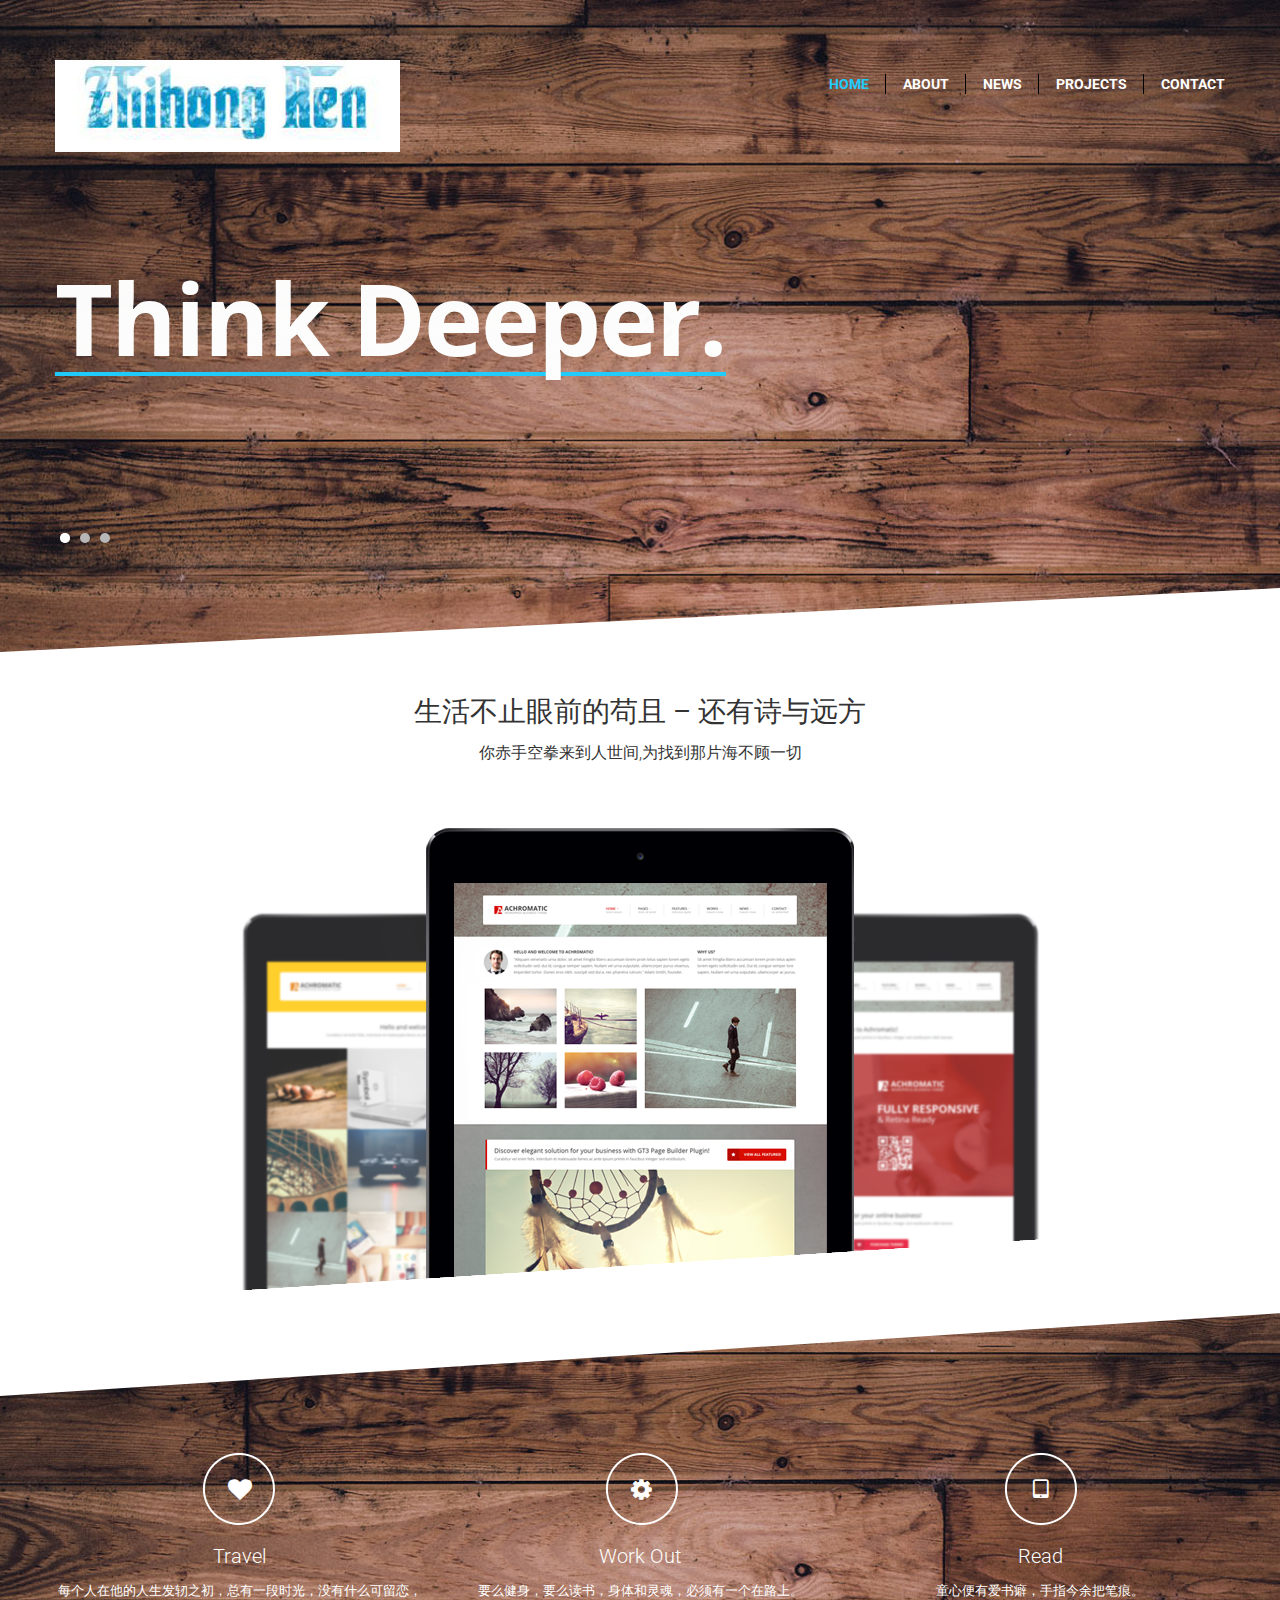
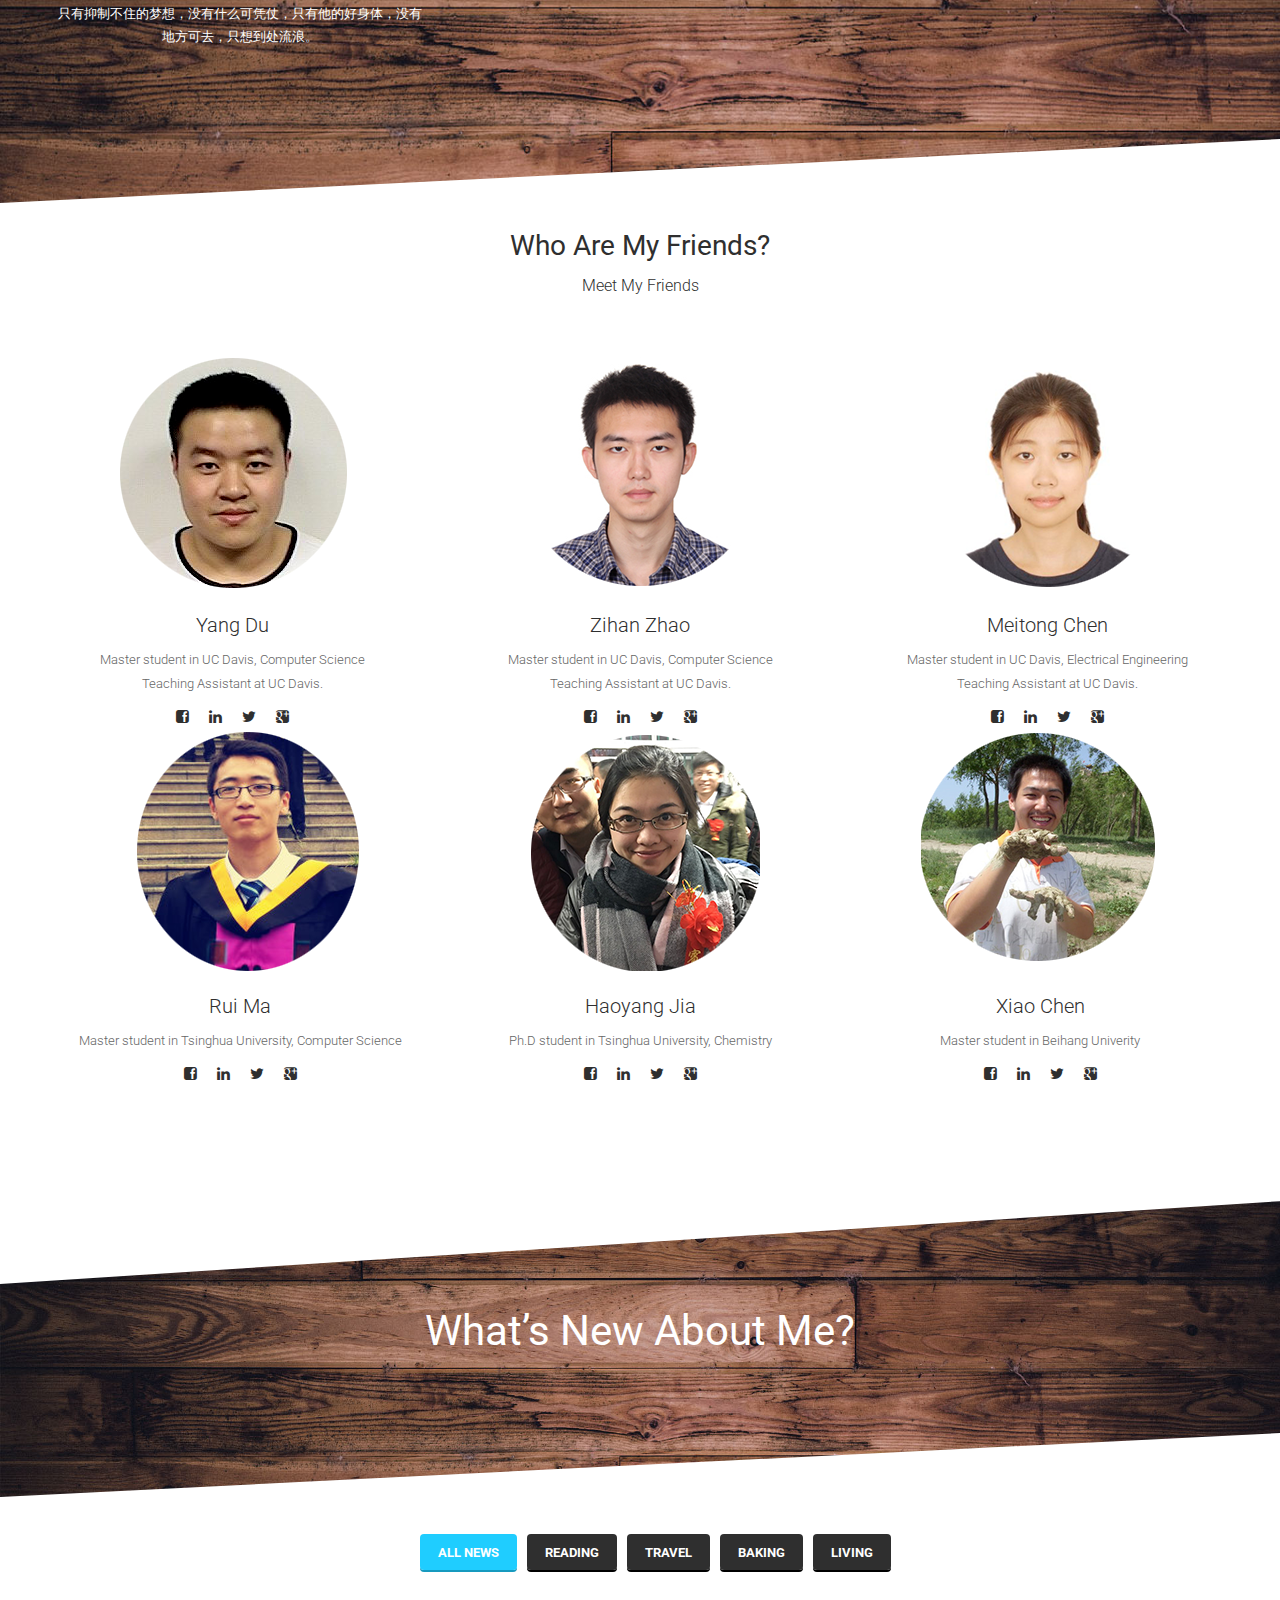
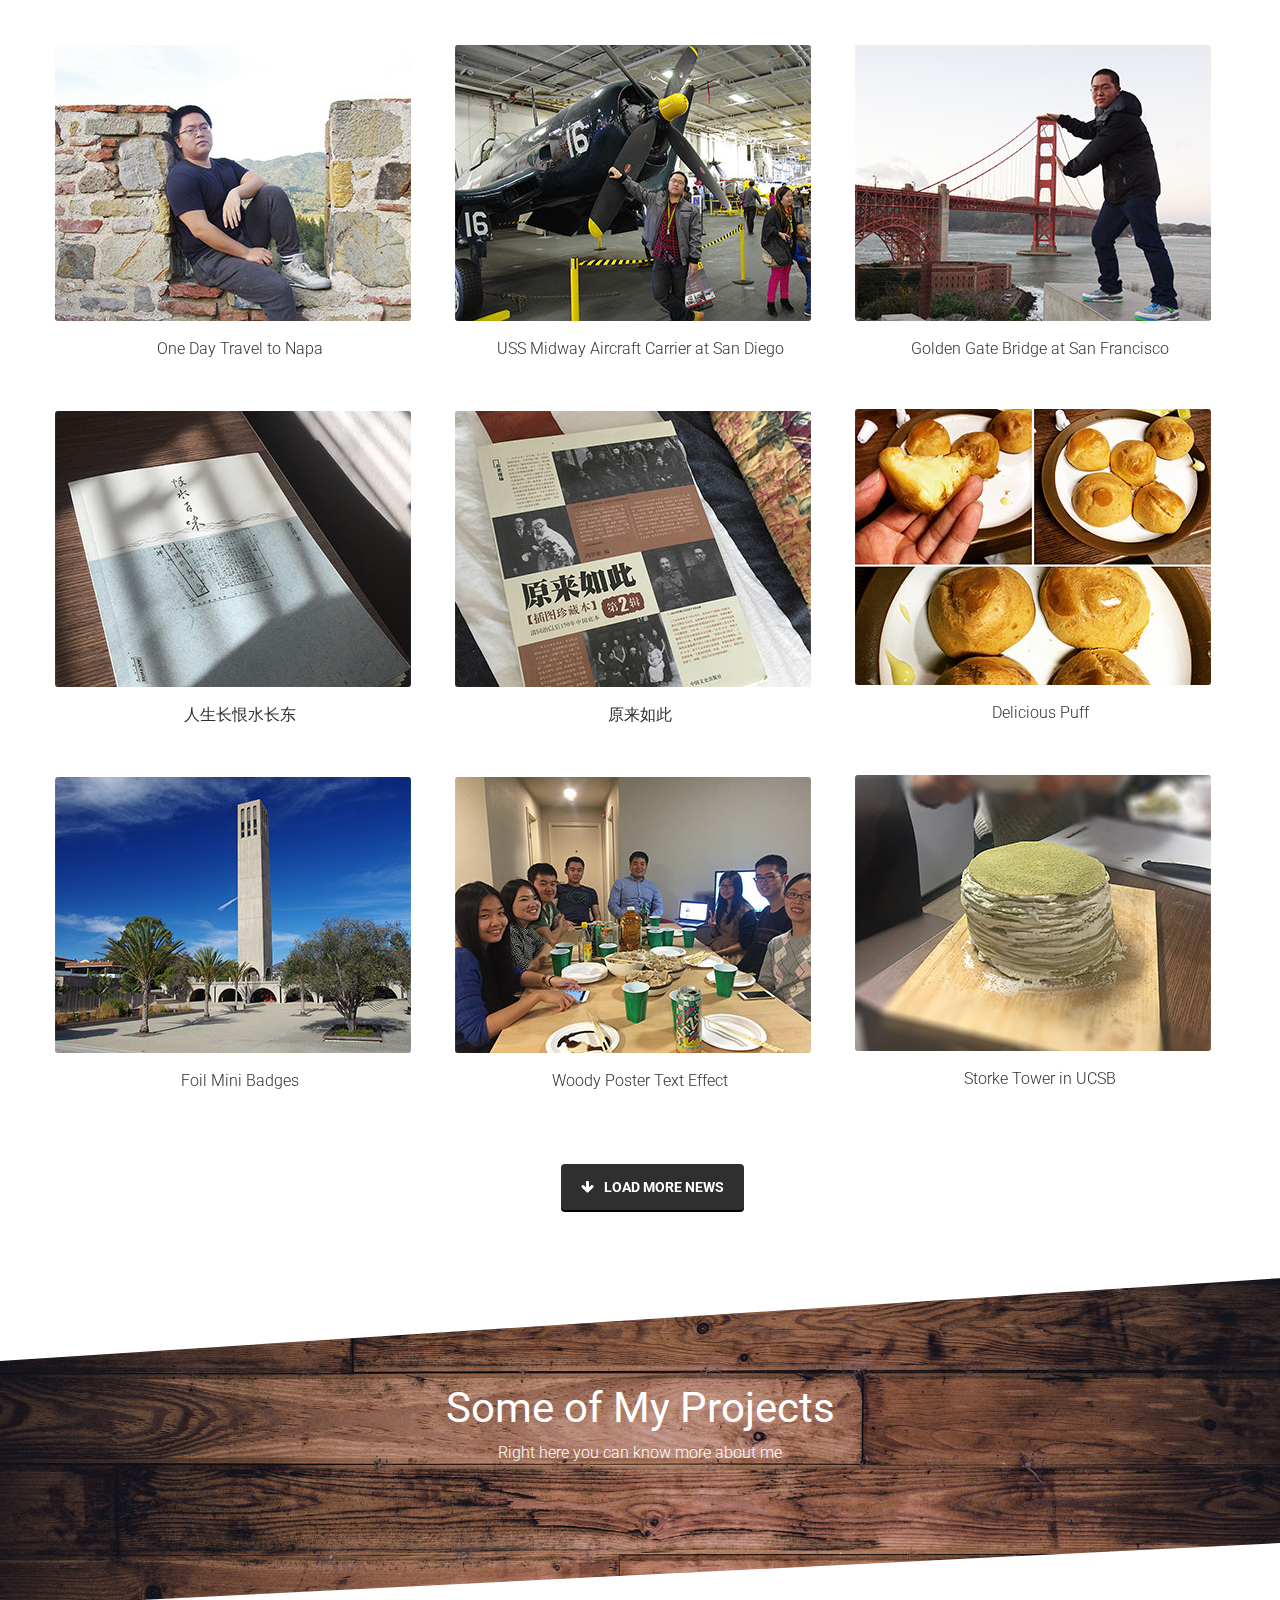
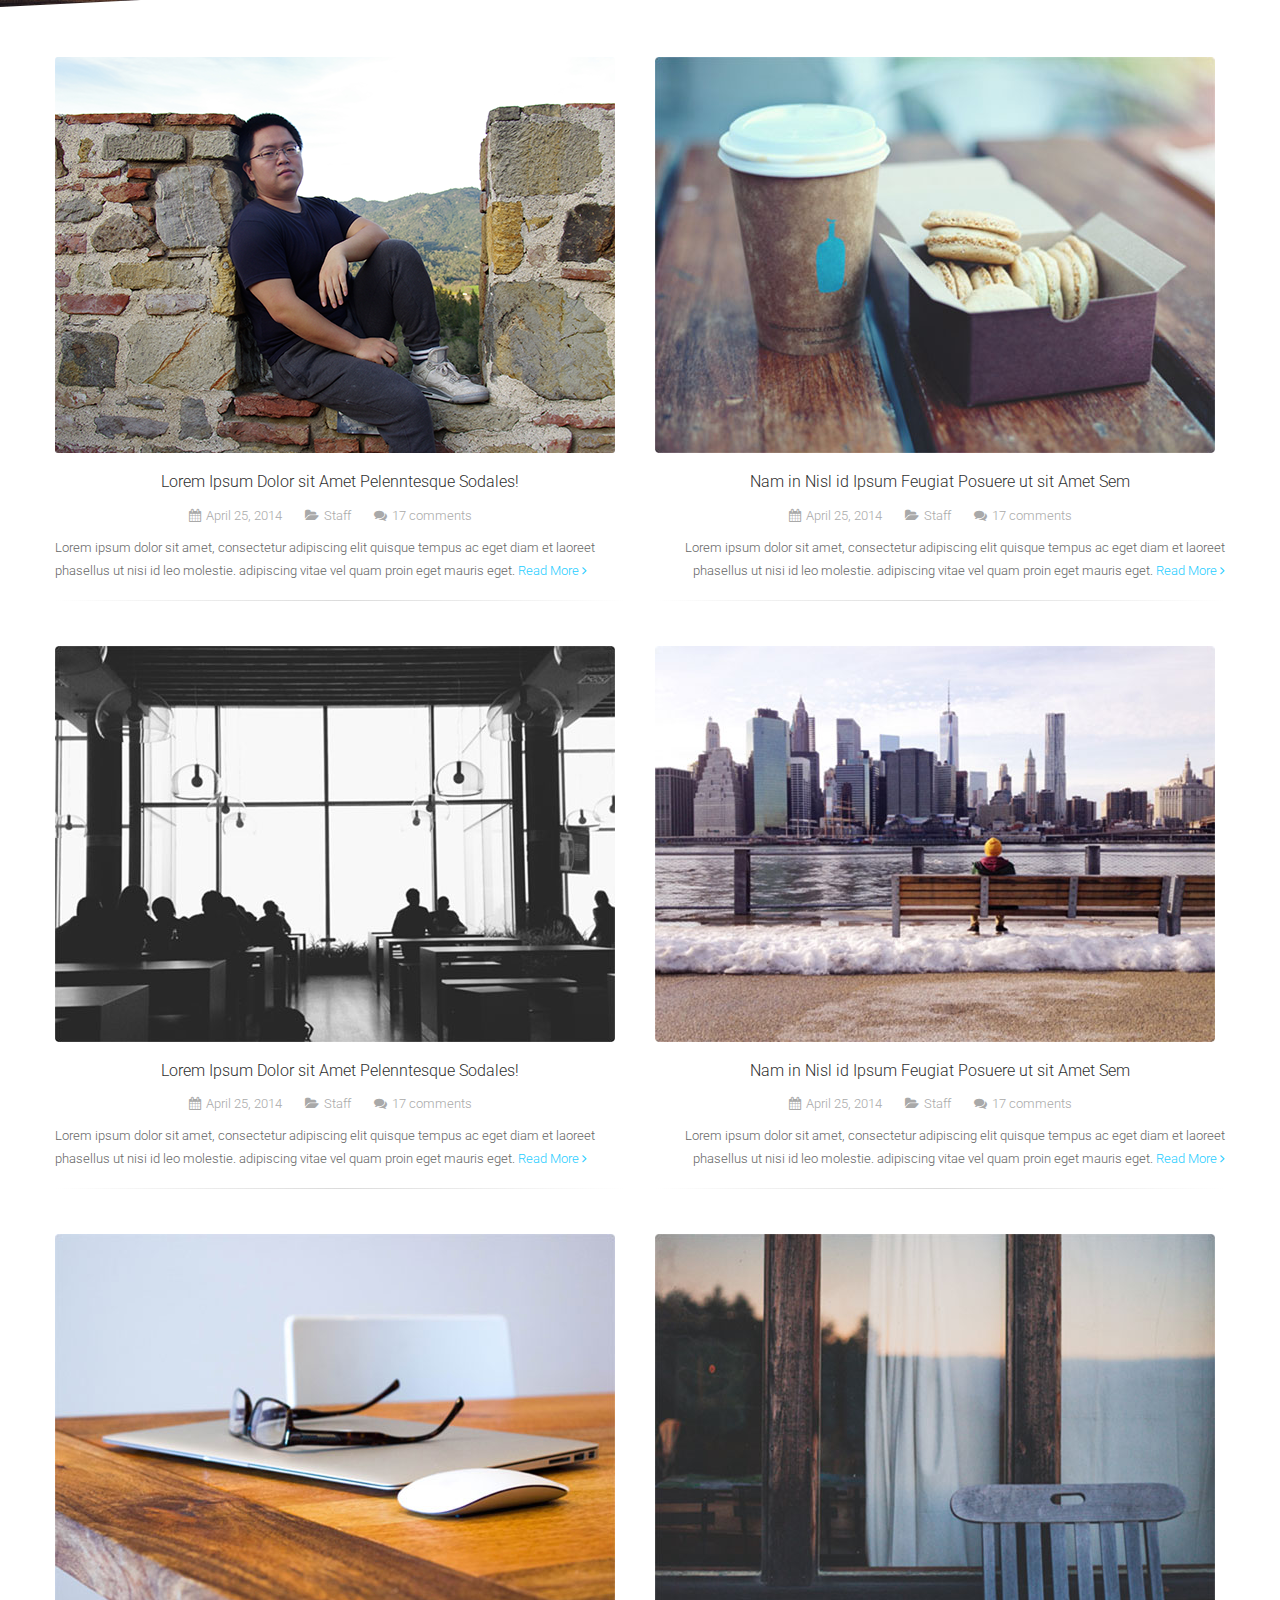
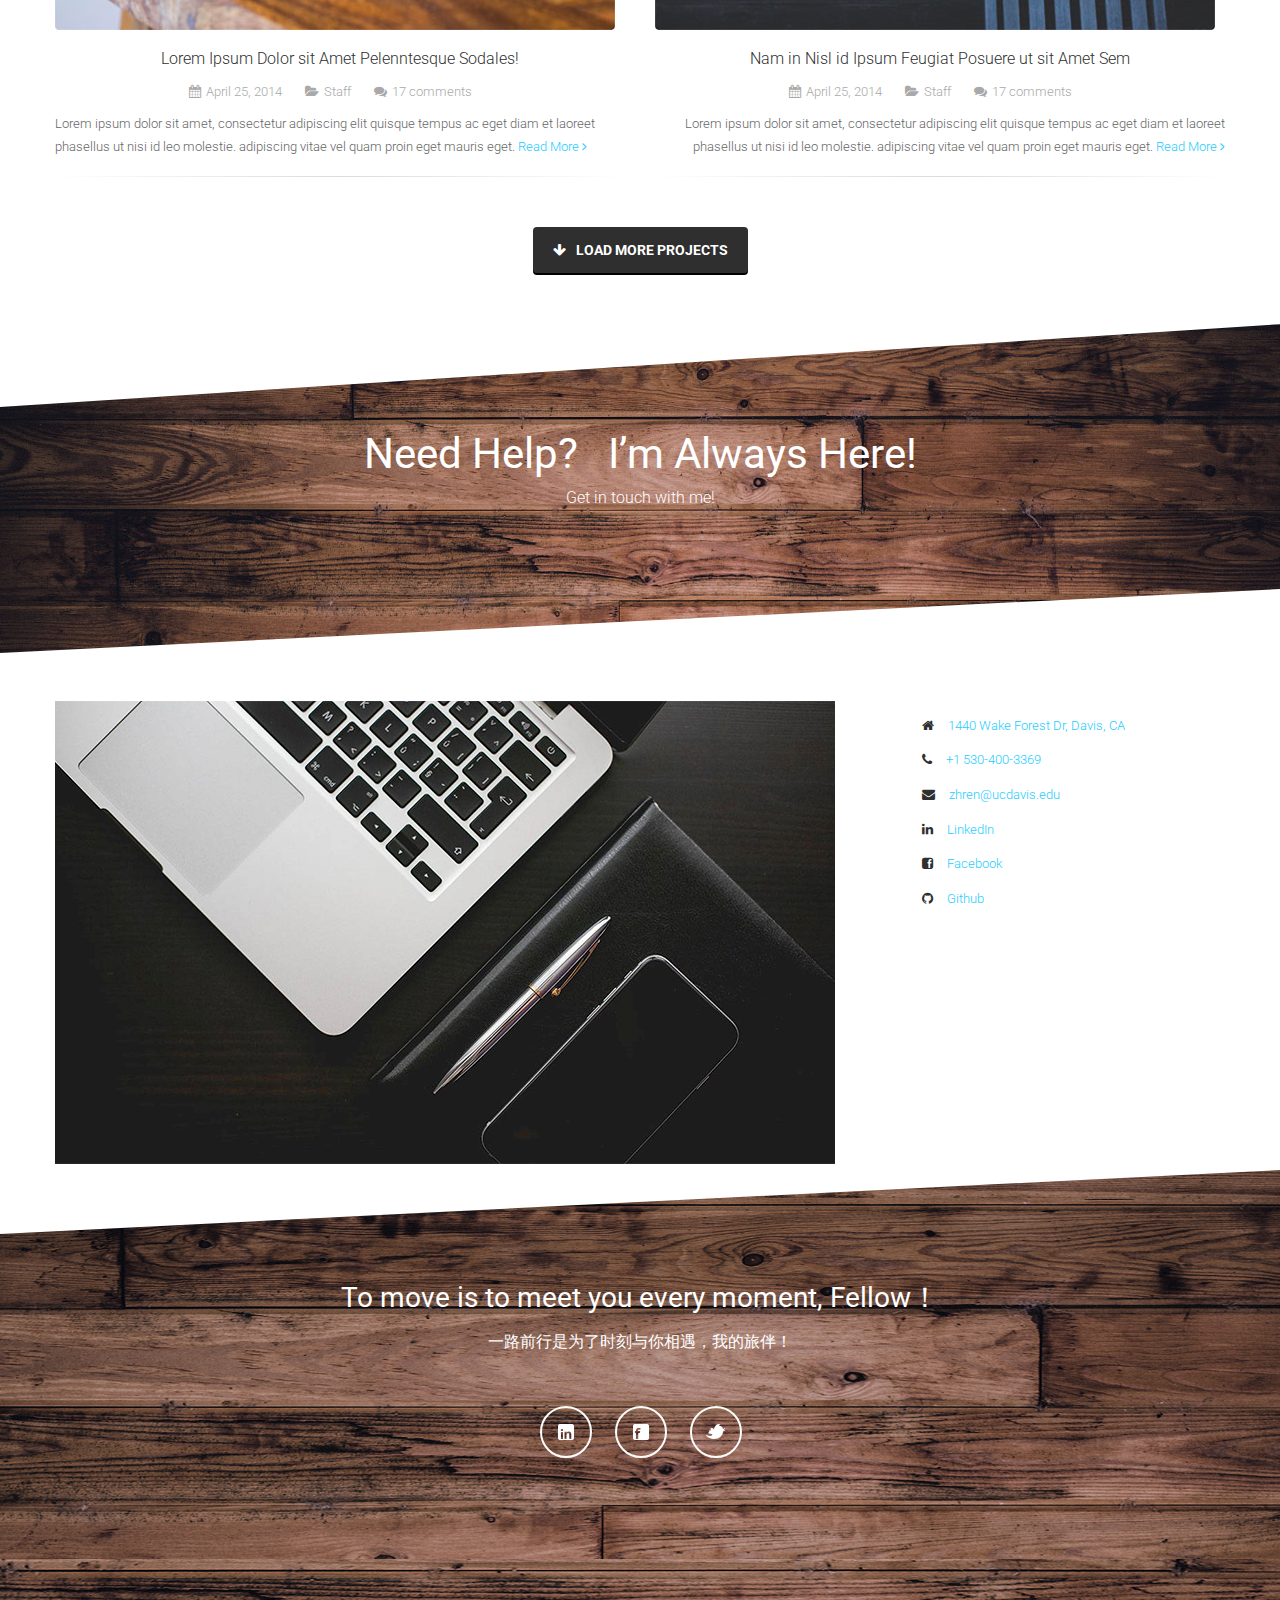
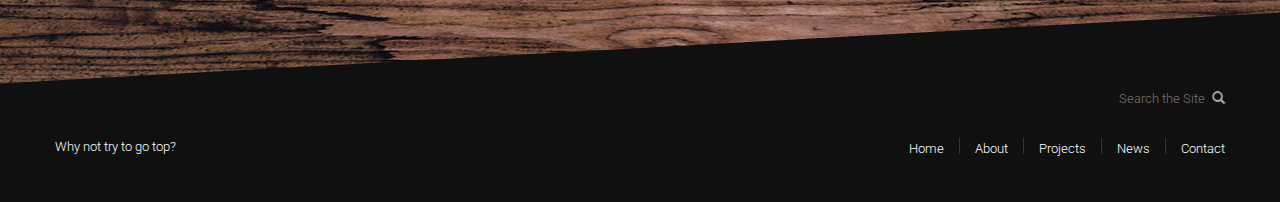
==== commit 54f14398: "upgrade" ====
--- a/index.html
+++ b/index.html
@@ -51,7 +51,7 @@
 	<div id="menuF" class="default">
 		<div class="container">
 			<div class="row">
-				<div class="logo col-md-4">
+				<div class="logo col-md-4 col-lg-4">
 					<div>
 						<a href="#">
 							<img src="images/mylogo.jpg">
@@ -61,8 +61,8 @@
 				<div class="col-md-8">
 					<div class="navmenu"style="text-align: center;">
 						<ul id="menu">
-							<li class="active" ><a href="#home">Home</a></li>
-							<li><a href="#about">About</a></li>
+						  <li class="active"><a href="#home">Home</a></li>
+						  <li><a href="#about">About</a></li>
 							<li><a href="#news">News</a></li>
 							<li><a href="#project">Projects</a></li>
 							
@@ -380,128 +380,155 @@
 				<div id="options" class="col-md-12" style="text-align: center;">	
 					<ul id="filter" class="option-set" data-option-key="filter">
 						<li><a class="selected" href="#filter" data-option-value="*" class="current">All News</a></li>
-						<li><a href="#filter" data-option-value=".polygraphy">Polygraphy</a></li>
-						<li><a href="#filter" data-option-value=".branding">Branding</a></li>
-						<li><a href="#filter" data-option-value=".web">Web UI</a></li>
-						<li><a href="#filter" data-option-value=".text_styles">Text Styles</a></li>
+						<li><a href="#filter" data-option-value=".reading">Reading</a></li>
 						<li><a href="#filter" data-option-value=".travel">Travel</a></li>
 						<li><a href="#filter" data-option-value=".baking">Baking</a></li>
+						<li><a href="#filter" data-option-value=".living">Living</a></li>
 					</ul>
 				</div><!-- //filter_block -->
 		
 		
 		
 			<div class="portfolio_block columns3   pretty" data-animated="fadeIn">	
-					<div class="element col-sm-4   gall branding">
+					<div class="element col-sm-4   gall travel">
 						<a class="plS" href="images/prettyPhotoImages/pic1.jpg" rel="prettyPhoto[gallery2]">
 							<img class="img-responsive picsGall" src="images/prettyPhotoImages/thumb_pic1.jpg" alt="pic1 Gallery"/>
 						</a>
 						<div class="view project_descr ">
-							<h3><a href="#">Recycled Paper - Business Card Mock Up</a></h3>
+							<h3><a href="#">One Day Travel to Napa</a></h3>
+							
 							<ul>
+								<br>
+								<!--
 								<li><i class="fa fa-eye"></i>215</li>
 								<li><a class="heart" href="#"><i class="fa-heart-o"></i>14</a></li>
+								-->
 							</ul>
-						</div>
-					</div>
-					<div class="element col-sm-4  gall branding">
+							
+						</div>
+					</div>
+					<div class="element col-sm-4  gall travel">
 						<a class="plS" href="images/prettyPhotoImages/pic2.jpg" rel="prettyPhoto[gallery2]">
 							<img class="img-responsive picsGall" src="images/prettyPhotoImages/thumb_pic2.jpg" alt="pic2 Gallery"/>
 						</a>
 						<div class="view project_descr center">
-							<h3><a href="#">Environment Logos Set</a></h3>
+							<h3><a href="#">USS Midway Aircraft Carrier at San Diego</a></h3>
 							<ul>
-								<li><i class="fa fa-eye"></i>369</li>
-								<li><a  class="heart" href="#"><i class="fa-heart-o"></i>86</a></li>
+								<br>
+								<!--
+								<li><i class="fa fa-eye"></i>215</li>
+								<li><a class="heart" href="#"><i class="fa-heart-o"></i>14</a></li>
+								-->
 							</ul>
 						</div>
 					</div>
-					<div class="element col-sm-4  gall web">
+					<div class="element col-sm-4  gall travel">
 						<a class="plS" href="images/prettyPhotoImages/pic3.jpg" rel="prettyPhoto[gallery2]">
 							<img class="img-responsive picsGall" src="images/prettyPhotoImages/thumb_pic3.jpg" alt="pic3 Gallery"/>
 						</a>
 						<div class="view project_descr ">
-							<h3><a href="#">Beag Simple WEB UI</a></h3>
-							<ul>
-								<li><i class="fa fa-eye"></i>400</li>
-								<li><a  class="heart" href="#"><i class="fa-heart-o"></i>124</a></li>
+							<h3><a href="#">Golden Gate Bridge at San Francisco</a></h3>
+								<br>
+								<ul>
+								<!--
+								<li><i class="fa fa-eye"></i>215</li>
+								<li><a class="heart" href="#"><i class="fa-heart-o"></i>14</a></li>
+								-->
 							</ul>
 						</div>
 					</div>
 		
 		
 					
-					<div class="element col-sm-4  gall  text_styles">
+					<div class="element col-sm-4  gall  baking">
 						<a class="plS" href="images/prettyPhotoImages/pic4.jpg" rel="prettyPhoto[gallery2]">
 							<img class="img-responsive picsGall" src="images/prettyPhotoImages/thumb_pic4.jpg" alt="pic1 Gallery"/>
 						</a>
 						<div class="view project_descr ">
-							<h3><a href="#">Pop Candy Text Effect</a></h3>
+							<h3><a href="#">Delicious Puff</a></h3>
 							<ul>
-								<li><i class="fa fa-eye"></i>480</li>
-								<li><a  class="heart" href="#"><i class="fa-heart-o"></i>95</a></li>
+								<br>
+								<!--
+								<li><i class="fa fa-eye"></i>215</li>
+								<li><a class="heart" href="#"><i class="fa-heart-o"></i>14</a></li>
+								-->
 							</ul>
 						</div>
 					</div>
-					<div class="element col-sm-4  gall  web">
+					<div class="element col-sm-4  gall  reading">
 						<a class="plS" href="images/prettyPhotoImages/pic5.jpg" rel="prettyPhoto[gallery2]">
 							<img class="img-responsive picsGall" src="images/prettyPhotoImages/thumb_pic5.jpg" alt="pic1 Gallery"/>
 						</a>
 						<div class="view project_descr center">
-							<h3><a href="#">User Interface Elements</a></h3>
+							<h3><a href="#">人生长恨水长东</a></h3>
 							<ul>
+								<br>
+								<!--
 								<li><i class="fa fa-eye"></i>215</li>
-								<li><a  class="heart" href="#"><i class="fa-heart-o"></i>14</a></li>
+								<li><a class="heart" href="#"><i class="fa-heart-o"></i>14</a></li>
+								-->
 							</ul>
 						</div>
 					</div>
-					<div class="element col-sm-4  gall  polygraphy">
+					<div class="element col-sm-4  gall  reading">
 						<a class="plS" href="images/prettyPhotoImages/pic6.jpg" rel="prettyPhoto[gallery2]">
 							<img class="img-responsive picsGall" src="images/prettyPhotoImages/thumb_pic6.jpg" alt="pic1 Gallery"/>
 						</a>
 						<div class="view project_descr ">
-							<h3><a href="#">Stationery Branding Mock Up</a></h3>
+							<h3><a href="#">原来如此</a></h3>
 							<ul>
-								<li><i class="fa fa-eye"></i>375</li>
-								<li><a  class="heart" href="#"><i class="fa-heart-o"></i>102</a></li>
+								<br>
+								<!--
+								<li><i class="fa fa-eye"></i>215</li>
+								<li><a class="heart" href="#"><i class="fa-heart-o"></i>14</a></li>
+								-->
 							</ul>
 						</div>
 					</div>		
-					<div class="element col-sm-4   gall branding">
+					<div class="element col-sm-4   gall baking">
 						<a class="plS" href="images/prettyPhotoImages/pic7.jpg" rel="prettyPhoto[gallery2]">
 							<img class="img-responsive picsGall" src="images/prettyPhotoImages/thumb_pic7.jpg" alt="pic1 Gallery"/>
 						</a>
 						<div class="view project_descr ">
-							<h3><a href="#">Darko - Business Card Mock Up</a></h3>
+							<h3><a href="#">Storke Tower in UCSB</a></h3>
 							<ul>
-								<li><i class="fa fa-eye"></i>440</li>
-								<li><a  class="heart" href="#"><i class="fa-heart-o"></i>35</a></li>
+								<br>
+								<!--
+								<li><i class="fa fa-eye"></i>215</li>
+								<li><a class="heart" href="#"><i class="fa-heart-o"></i>14</a></li>
+								-->
 							</ul>
 						</div>
 					</div>
 					
-					<div class="element col-sm-4  gall text_styles">
+					<div class="element col-sm-4  gall travel">
 						<a class="plS" href="images/prettyPhotoImages/pic8.jpg" rel="prettyPhoto[gallery2]">
 							<img class="img-responsive picsGall" src="images/prettyPhotoImages/thumb_pic8.jpg" alt="pic1 Gallery"/>
 						</a>
 						<div class="view project_descr ">
 							<h3><a href="#">Foil Mini Badges</a></h3>
 							<ul>
-								<li><i class="fa fa-eye"></i>512</li>
-								<li><a  class="heart" href="#"><i class="fa-heart-o"></i>36</a></li>
+								<br>
+								<!--
+								<li><i class="fa fa-eye"></i>215</li>
+								<li><a class="heart" href="#"><i class="fa-heart-o"></i>14</a></li>
+								-->
 							</ul>
 						</div>
 					</div>
 					
-					<div class="element col-sm-4  gall polygraphy">
+					<div class="element col-sm-4  gall living">
 						<a class="plS" href="images/prettyPhotoImages/pic9.jpg" rel="prettyPhoto[gallery2]">
 							<img class="img-responsive picsGall" src="images/prettyPhotoImages/thumb_pic9.jpg" alt="pic1 Gallery"/>
 						</a>
 						<div class="view project_descr ">
 							<h3><a href="#">Woody Poster Text Effect</a></h3>
 							<ul>
-								<li><i class="fa fa-eye"></i>693</li>
-								<li><a  class="heart" href="#"><i class="fa-heart-o"></i>204</a></li>
+								<br>
+								<!--
+								<li><i class="fa fa-eye"></i>215</li>
+								<li><a class="heart" href="#"><i class="fa-heart-o"></i>14</a></li>
+								-->
 							</ul>
 						</div>
 					</div>			
@@ -531,11 +558,11 @@
 				jQuery(window).load(function(){
 					items_set = [
 					
-						{category : 'branding', lika_count : '77', view_count : '234', src : 'images/prettyPhotoImages/pic9.jpg', title : 'Foil Mini Badges', content : '' },
+						{category : 'living', lika_count : '77', view_count : '234', src : 'images/prettyPhotoImages/pic9.jpg', title : 'Foil Mini Badges', content : '' },
 						
-						{category : 'polygraphy', lika_count : '45', view_count : '100', src : 'images/prettyPhotoImages/pic7.jpg', title : 'Darko – Business Card Mock Up', content : '' },
+						{category : 'baking', lika_count : '45', view_count : '100', src : 'images/prettyPhotoImages/pic7.jpg', title : 'Darko – Business Card Mock Up', content : '' },
 						
-						{category : 'text_styles', lika_count : '22', view_count : '140', src : 'images/prettyPhotoImages/pic8.jpg', title : 'Woody Poster Text Effect', content : '' }
+						{category : 'travel', lika_count : '22', view_count : '140', src : 'images/prettyPhotoImages/pic8.jpg', title : 'Woody Poster Text Effect', content : '' }
 						
 
 					];
@@ -699,8 +726,8 @@
 			<div class="container">
 				<div class="row Ama">
 					<div class="col-md-12">
-					<h3>Need Help? I&rsquo;m Always Here </h3>
-					<p>Get in touch with me</p>
+					  <h3>Need Help? &nbsp; I’m Always Here!</h3>
+					  <p>Get in touch with me!</p>
 					</div>
 				</div>
 			</div>
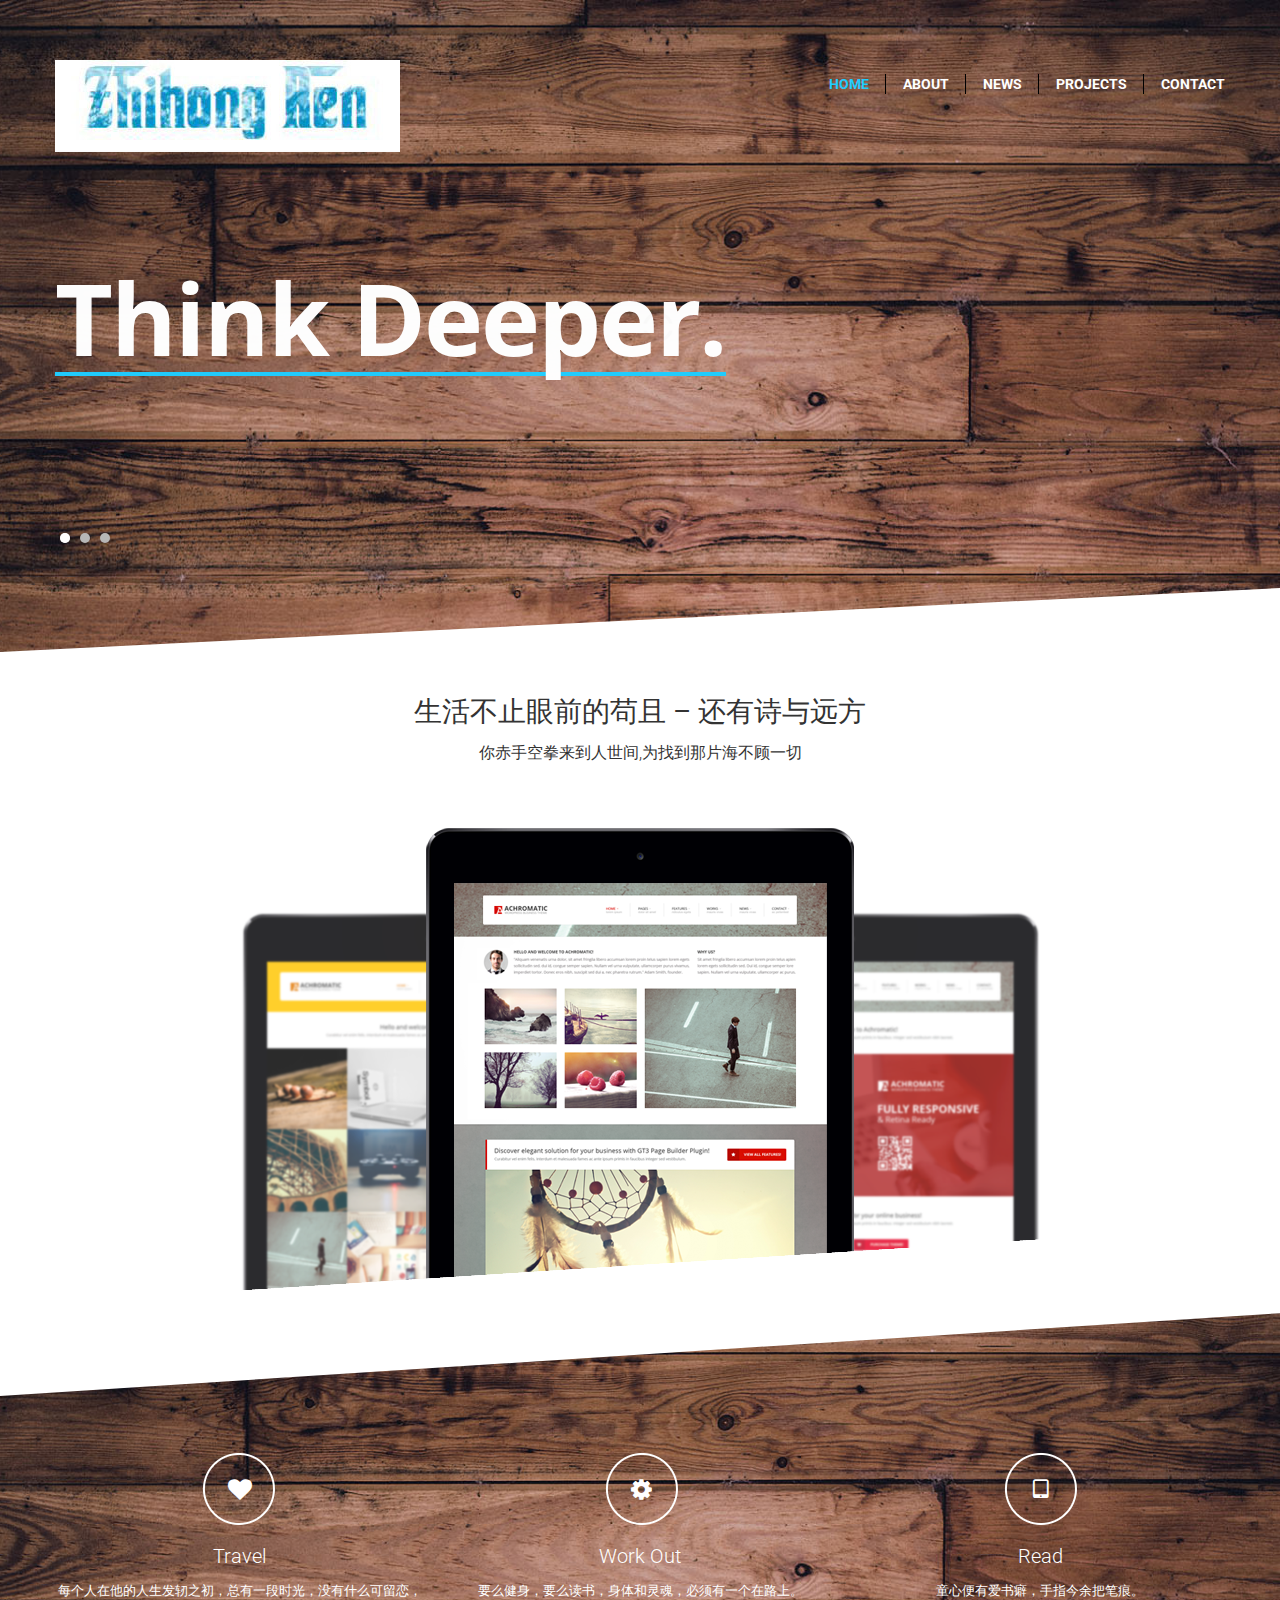
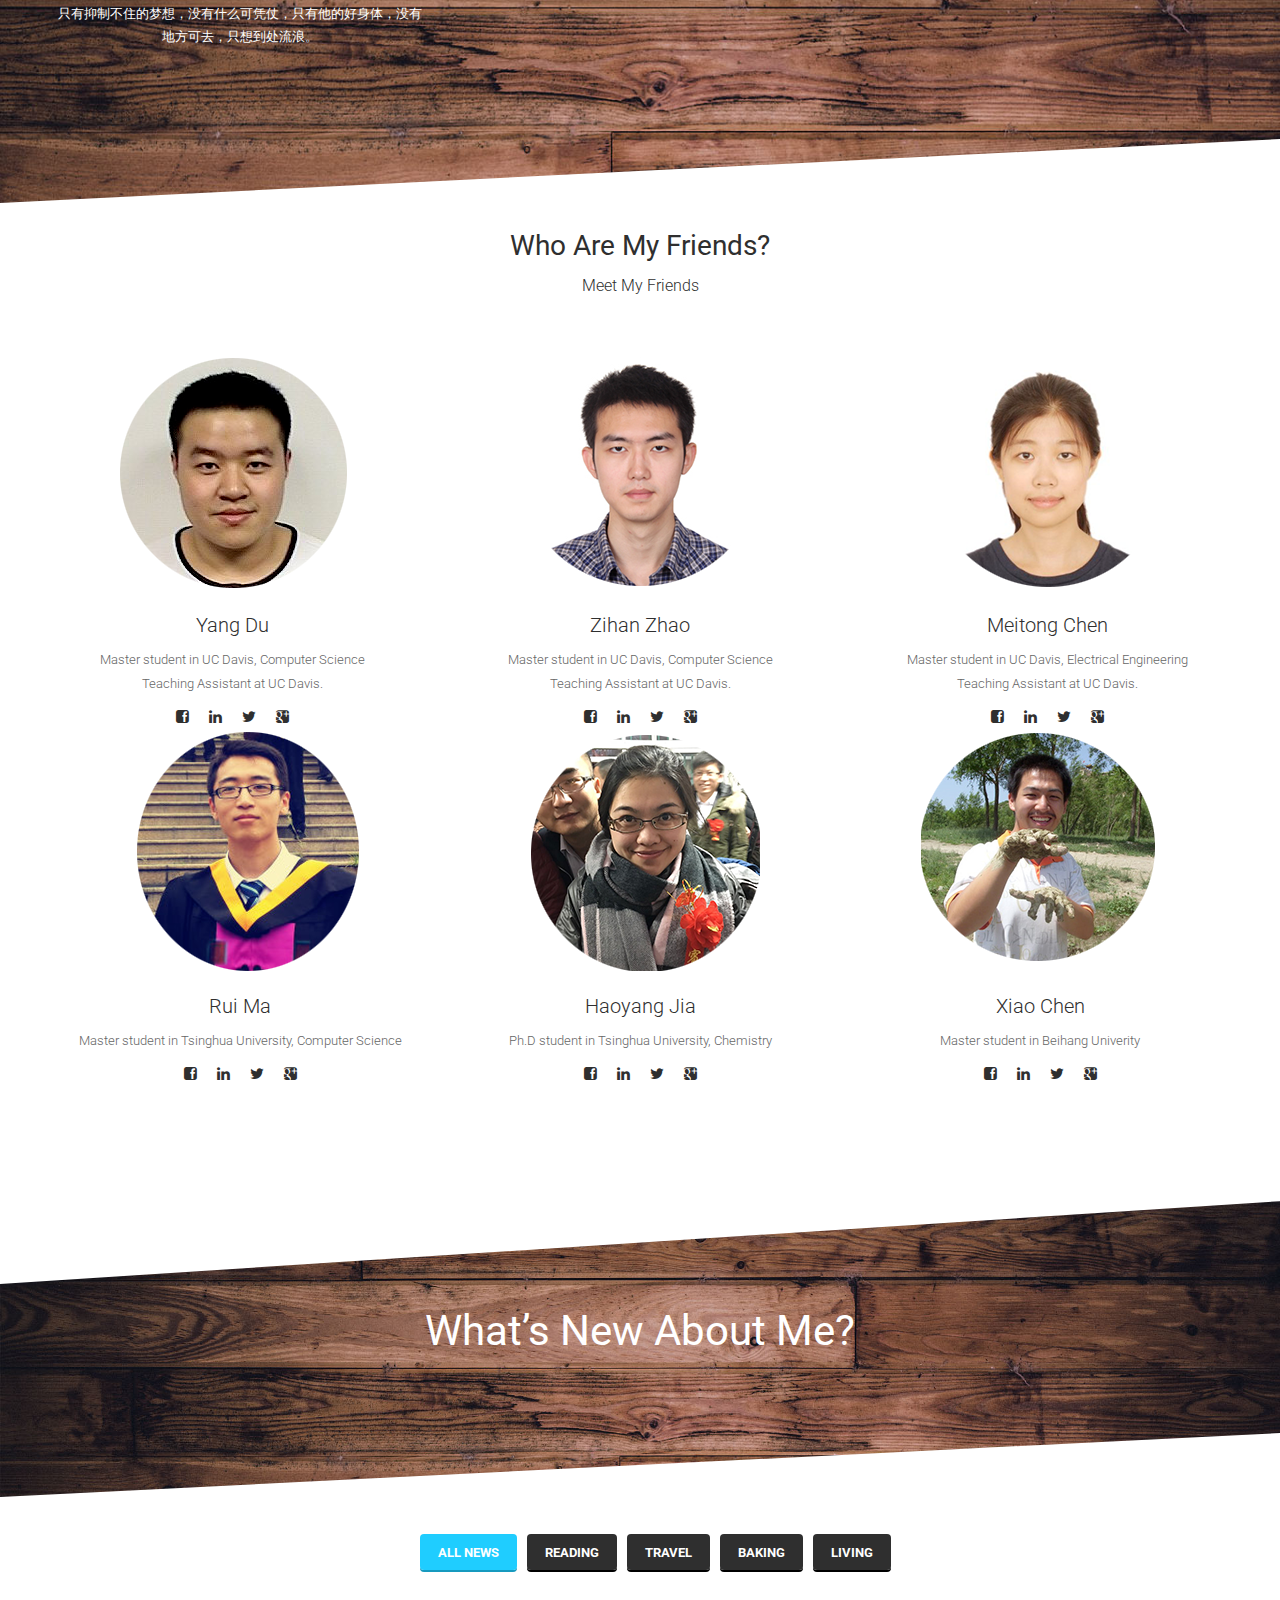
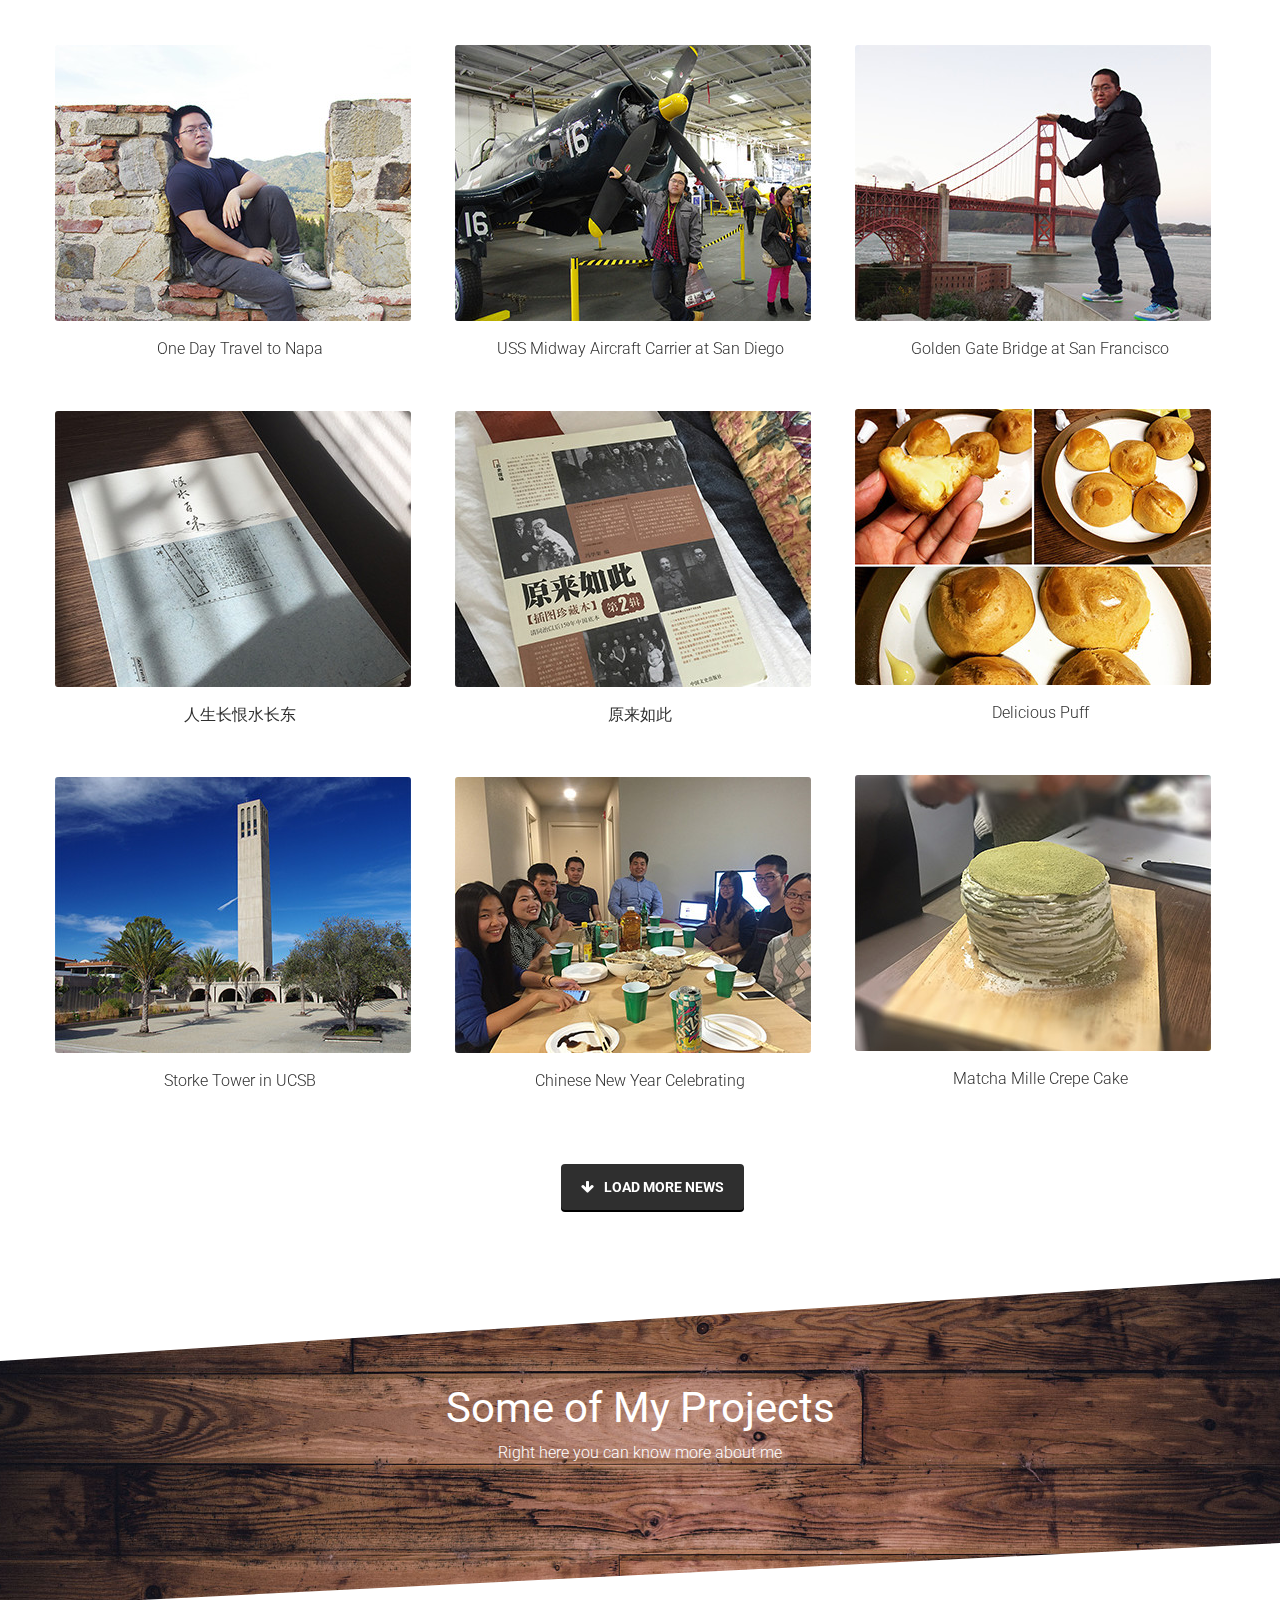
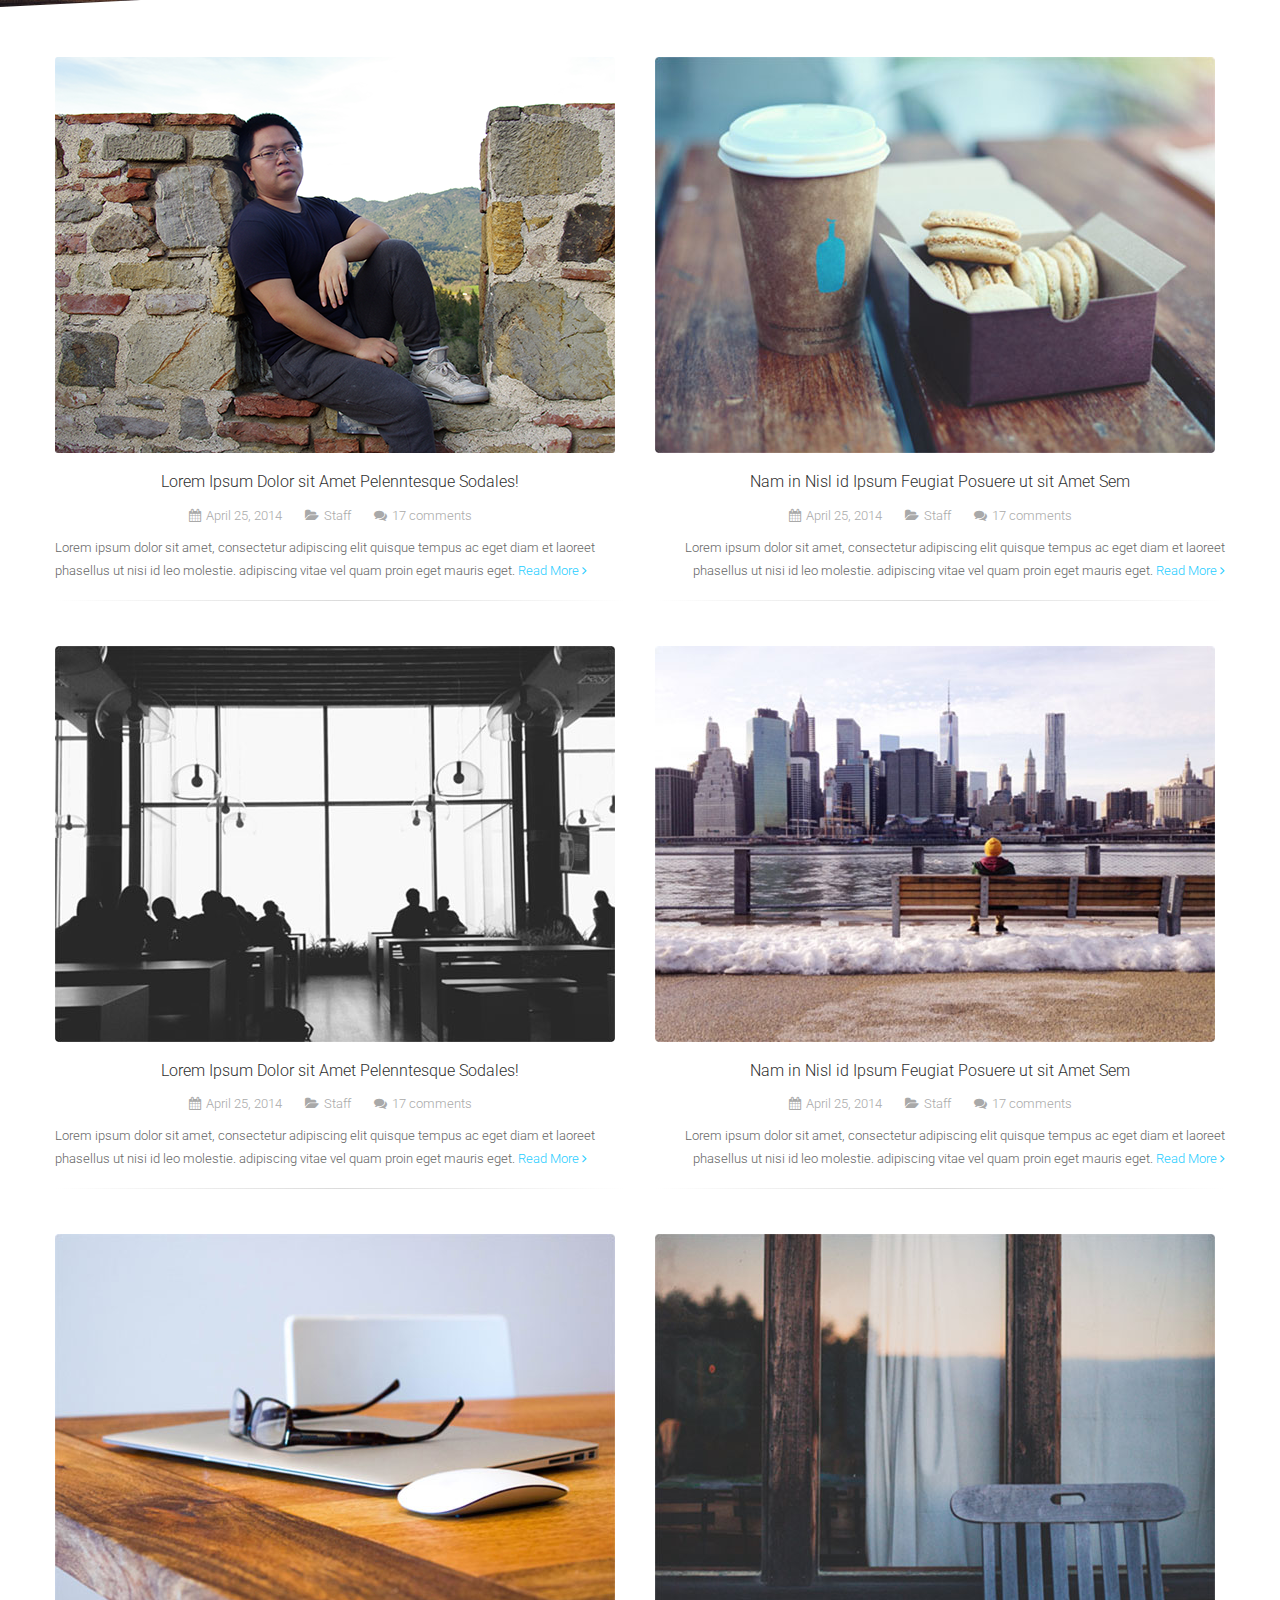
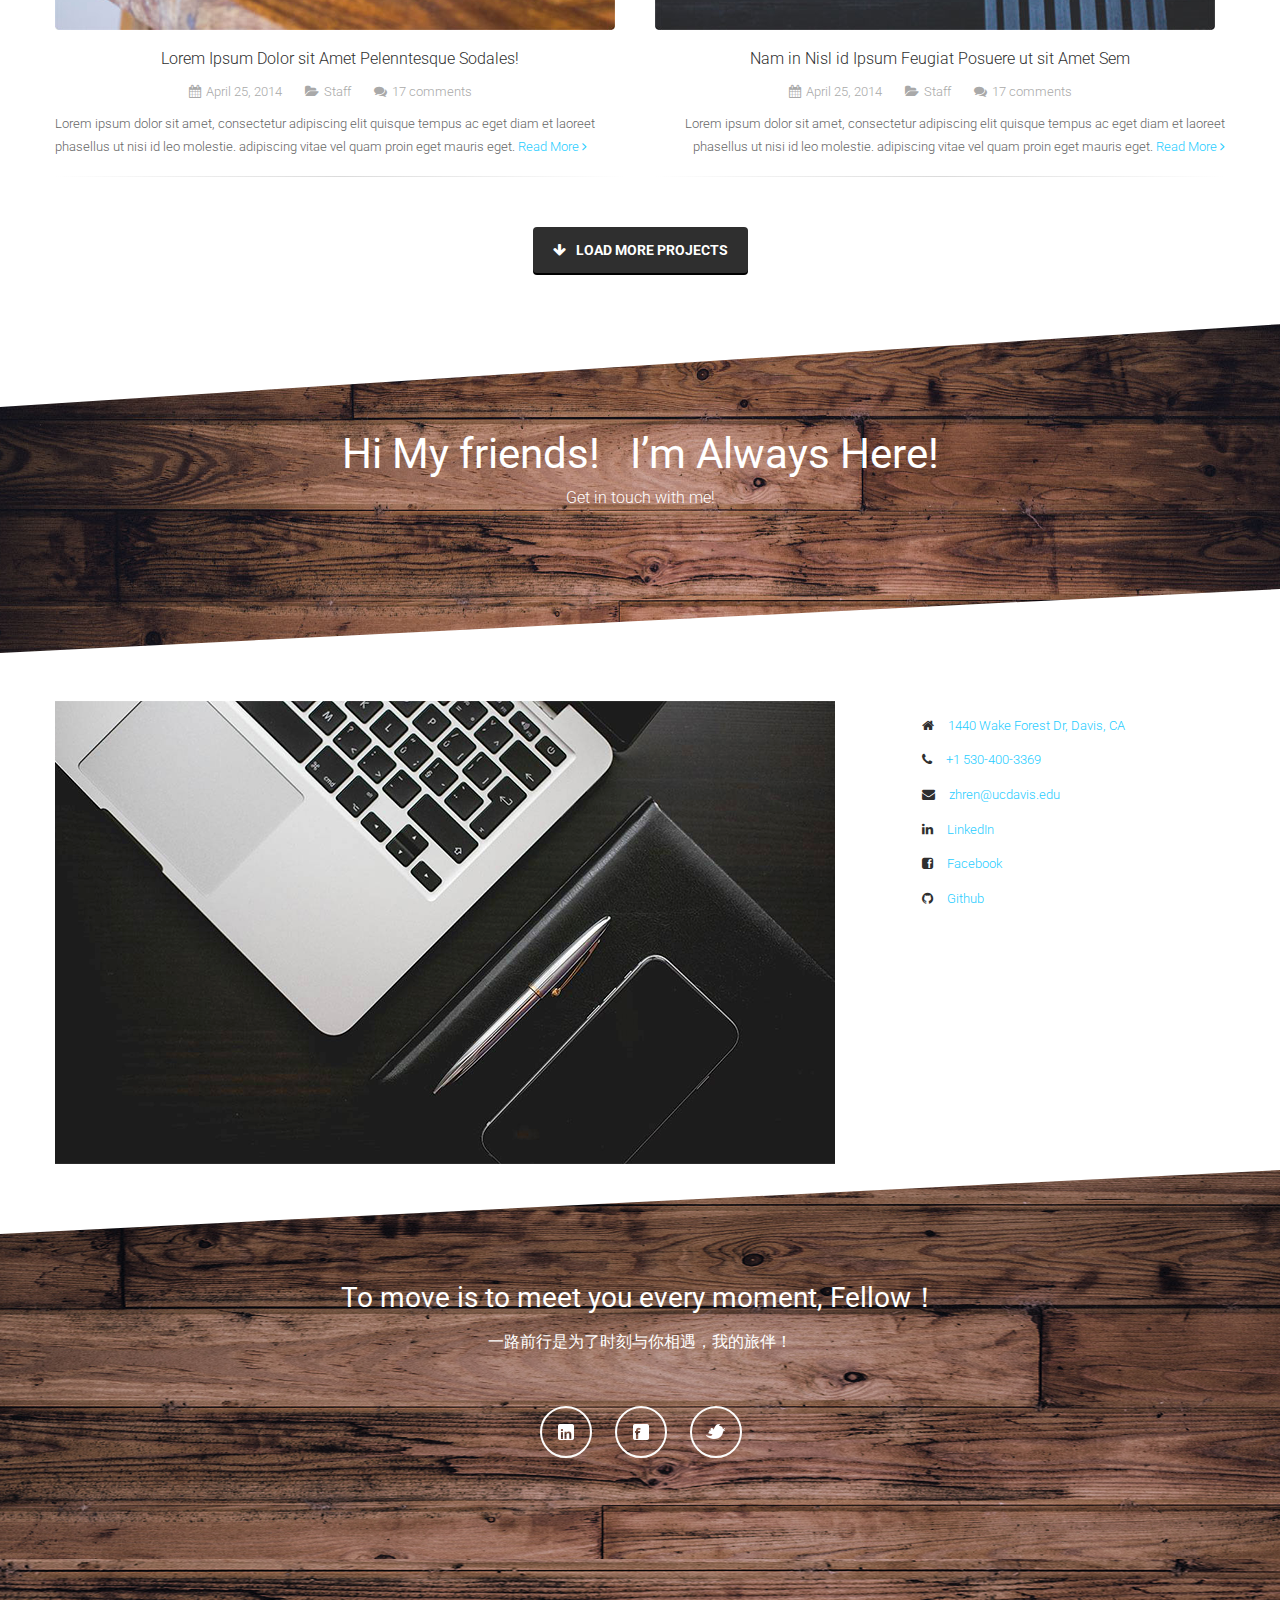
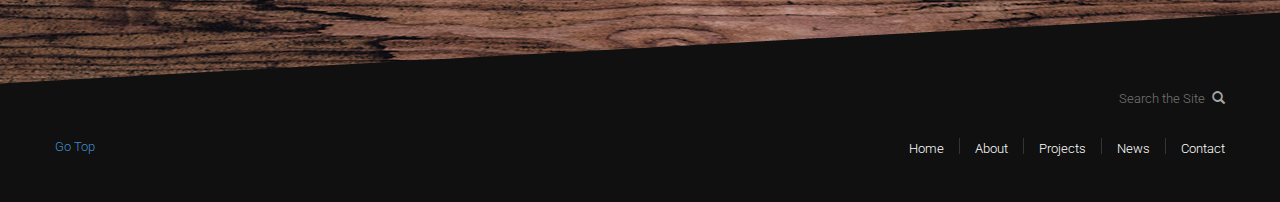
==== commit af565d6b: "update" ====
--- a/index.html
+++ b/index.html
@@ -242,127 +242,9 @@
 			
 			</div>
 		</div>
-	<!--
-		<div class="container">
-			<div class="row">
-				<div class="col-md-12 hr1">
-					<hr/>
-				</div>
-			</div>
-		</div>		
-		<div class="container">
-			<div class="row">
-				<div class="col-md-3 bar">
-					<div class="progB chart" data-percent="64"  data-animate="3500">
-						<div class="chart chart-content">
-							<div class="percentage" data-percent="64">
-							  <span class="percent">64</span>
-							</div>
-						</div>
-					</div>
-					<div class="textP">
-						<h3>WordPress</h3>
-						<p>Nulla consectetur ornare nibh, a auctor <br/>mauris scelerisque eu proin nec urna quis. </p>
-					</div>
-				</div>
-				<div class="col-md-3 bar">
-					<div class="progB chart" data-percent="22"  data-animate="3500">
-						<div class="chart chart-content">
-							<div class="percentage" data-percent="22">
-							  <span class="percent">22</span>
-							</div>
-						</div>
-					</div>
-					<div class="textP">
-						<h3>HTML5</h3>
-						<p>Nulla consectetur ornare nibh, a auctor <br/>mauris scelerisque eu proin nec urna quis. </p>
-					</div>
-				</div>
-				<div class="col-md-3 bar ">
-					<div class="progB chart" data-percent="84"  data-animate="3500">
-						<div class="chart chart-content">
-							<div class="percentage" data-percent="22">
-							  <span class="percent">84</span>
-							</div>
-						</div>
-					</div>
-					<div class="textP">
-						<h3>CSS3</h3>
-						<p>Nulla consectetur ornare nibh, a auctor <br/>mauris scelerisque eu proin nec urna quis. </p>
-					</div>
-				</div>
-				<div class="col-md-3 bar ">
-					<div class="progB chart" data-percent="45"  data-animate="3500">
-						<div class="chart chart-content">
-							<div class="percentage" data-percent="45">
-							  <span class="percent">45</span>
-							</div>
-						</div>
-					</div>
-					<div class="textP">
-						<h3>Woocommerce</h3>
-						<p>Nulla consectetur ornare nibh, a auctor <br/>mauris scelerisque eu proin nec urna quis. </p>
-					</div>
-				</div>
-			</div>
-		</div>	
-		
-		
-		<div class="container">
-			<div class="row aboutUs">
-				<div class="col-md-12 ">
-					<h3>What Our Customers Say About Us?</h3>
-				</div>
-			</div>
-		</div>
-		
-		<div style="position: relative;">
-		
-			<div class="container">
-				<div class="row about">
-					<div class="col-md-6">
-						<div class="about1">
-						<img class="pic1Ab" src="images/picAbout/aboutP1.png">
-							<h3>Anna Smith, Company Inc.</h3>
-							<p>Nulla consectetur ornare nibh, a auctor mauris scelerisque eu proin nec urna quis justo adipiscing auctor ut auctor feugiat fermentum quisque eget pharetra, felis et venenatis. aliquam, nulla nisi lobortis elit ac.</p>
-						</div>
-					</div>
-					<div class="col-md-6">
-						<div class="about2">
-						<img class="pic2Ab" src="images/picAbout/aboutP2.png">
-							<h3>John Doe, Company Inc.</h3>
-							<p>Consectetur ornare nibh, a auctor mauris scelerisque eu proin nec urna quis justo, adipiscing auctor, ut auctor feugiat fermentum nec quisque eget pharetra, felis et venenatis aliquam, nulla nisi lobortis elit, ac luctus.</p>
-						</div>
-					</div>
-				</div>
-			</div>
-		
-			<div class="horL"></div>
-		
-			<div class="container">
-				<div class="row about">
-					<div class="col-md-6">
-						<div class="about1">
-						<img class="pic1Ab" src="images/picAbout/aboutP3.png">
-							<h3>Tom Sawyer, Company Inc.</h3>
-							<p>A auctor mauris scelerisque eu proin nec urna quis justo adipiscing auctor ut auctor feugiat fermentum quisque eget pharetra, felis et venenatis aliquam, nulla nisi lobortis elit, acnterdum ante feugiat vitae.</p>
-						</div>
-					</div>
-					<div class="col-md-6">
-						<div class="about2">
-						<img class="pic2Ab" src="images/picAbout/aboutP4.png">
-							<h3>Sarah White, Company Inc.</h3>
-							<p>Ornare nibh a auctor, mauris scelerisque eu proin nec urna nec a quis justo adipiscing auctor ut auctor feugiat fermentum quisque eget pharetra felis et venenatis aliquam, nulla nisi lobortis elit, ac eleifend nisl ante nec lorem. </p>
-						</div>
-					</div>
-				</div>
-			</div>
-		
-		</div>
-    </div>
-    -->
-    <!--project start-->    
-    <div id="project">    	
+
+    <!--News start-->    
+    <div id="news">    	
     	<div class="line3">		
 			<div class="container">
 				<div class="row Ama">
@@ -395,7 +277,7 @@
 							<img class="img-responsive picsGall" src="images/prettyPhotoImages/thumb_pic1.jpg" alt="pic1 Gallery"/>
 						</a>
 						<div class="view project_descr ">
-							<h3><a href="#">One Day Travel to Napa</a></h3>
+							<h3><a href="/port">One Day Travel to Napa</a></h3>
 							
 							<ul>
 								<br>
@@ -490,6 +372,22 @@
 							<img class="img-responsive picsGall" src="images/prettyPhotoImages/thumb_pic7.jpg" alt="pic1 Gallery"/>
 						</a>
 						<div class="view project_descr ">
+							<h3><a href="#">Matcha Mille Crepe Cake</a></h3>
+							<ul>
+								<br>
+								<!--
+								<li><i class="fa fa-eye"></i>215</li>
+								<li><a class="heart" href="#"><i class="fa-heart-o"></i>14</a></li>
+								-->
+							</ul>
+						</div>
+					</div>
+					
+					<div class="element col-sm-4  gall travel">
+						<a class="plS" href="images/prettyPhotoImages/pic8.jpg" rel="prettyPhoto[gallery2]">
+							<img class="img-responsive picsGall" src="images/prettyPhotoImages/thumb_pic8.jpg" alt="pic1 Gallery"/>
+						</a>
+						<div class="view project_descr ">
 							<h3><a href="#">Storke Tower in UCSB</a></h3>
 							<ul>
 								<br>
@@ -501,28 +399,12 @@
 						</div>
 					</div>
 					
-					<div class="element col-sm-4  gall travel">
-						<a class="plS" href="images/prettyPhotoImages/pic8.jpg" rel="prettyPhoto[gallery2]">
-							<img class="img-responsive picsGall" src="images/prettyPhotoImages/thumb_pic8.jpg" alt="pic1 Gallery"/>
-						</a>
-						<div class="view project_descr ">
-							<h3><a href="#">Foil Mini Badges</a></h3>
-							<ul>
-								<br>
-								<!--
-								<li><i class="fa fa-eye"></i>215</li>
-								<li><a class="heart" href="#"><i class="fa-heart-o"></i>14</a></li>
-								-->
-							</ul>
-						</div>
-					</div>
-					
 					<div class="element col-sm-4  gall living">
 						<a class="plS" href="images/prettyPhotoImages/pic9.jpg" rel="prettyPhoto[gallery2]">
 							<img class="img-responsive picsGall" src="images/prettyPhotoImages/thumb_pic9.jpg" alt="pic1 Gallery"/>
 						</a>
 						<div class="view project_descr ">
-							<h3><a href="#">Woody Poster Text Effect</a></h3>
+							<h3><a href="#">Chinese New Year Celebrating</a></h3>
 							<ul>
 								<br>
 								<!--
@@ -543,12 +425,6 @@
 									<i class="fa fa-arrow-down"></i>Load More News
 								</a>
 							</li>
-						<!--	<li class="buy">
-								<a href="#">
-									<i class="fa fa-shopping-cart"></i>Buy on Themeforest
-								</a>
-							</li>
-							-->
 						</ul>
 					</div>
 			
@@ -558,11 +434,11 @@
 				jQuery(window).load(function(){
 					items_set = [
 					
-						{category : 'living', lika_count : '77', view_count : '234', src : 'images/prettyPhotoImages/pic9.jpg', title : 'Foil Mini Badges', content : '' },
+						{category : 'living',  src : 'images/prettyPhotoImages/pic9.jpg', title : 'Foil Mini Badges', content : '' },
 						
-						{category : 'baking', lika_count : '45', view_count : '100', src : 'images/prettyPhotoImages/pic7.jpg', title : 'Darko – Business Card Mock Up', content : '' },
+						{category : 'baking' , src : 'images/prettyPhotoImages/pic7.jpg', title : 'Darko – Business Card Mock Up', content : '' },
 						
-						{category : 'travel', lika_count : '22', view_count : '140', src : 'images/prettyPhotoImages/pic8.jpg', title : 'Woody Poster Text Effect', content : '' }
+						{category : 'travel', src : 'images/prettyPhotoImages/pic8.jpg', title : 'Woody Poster Text Effect', content : '' }
 						
 
 					];
@@ -583,9 +459,9 @@
 		</div>
     </div>    
     
-    <!--news start-->
-    
-    <div id="news">
+    <!--projects start-->
+    
+    <div id="project">
     	<div class="line4">
 			<div class="container">
 				<div id="project1" ></div>
@@ -726,7 +602,7 @@
 			<div class="container">
 				<div class="row Ama">
 					<div class="col-md-12">
-					  <h3>Need Help? &nbsp; I’m Always Here!</h3>
+					  <h3>Hi My friends! &nbsp; I’m Always Here!</h3>
 					  <p>Get in touch with me!</p>
 					</div>
 				</div>
@@ -822,7 +698,7 @@
 						<input  id="searchPattern" type="search" placeholder="Search the Site"/><i class="glyphicon glyphicon-search" style="font-size: 13px; color:#a5a5a5;" id="iS"></i>
 					</div>
 					<div class="col-md-6 text-left copy">
-						<p>Why not try to go top?</p>
+						<p><a href="#">Go Top</a></p>
 					</div>
 					<div class="col-md-6 text-right dm">
 						<ul id="downMenu">
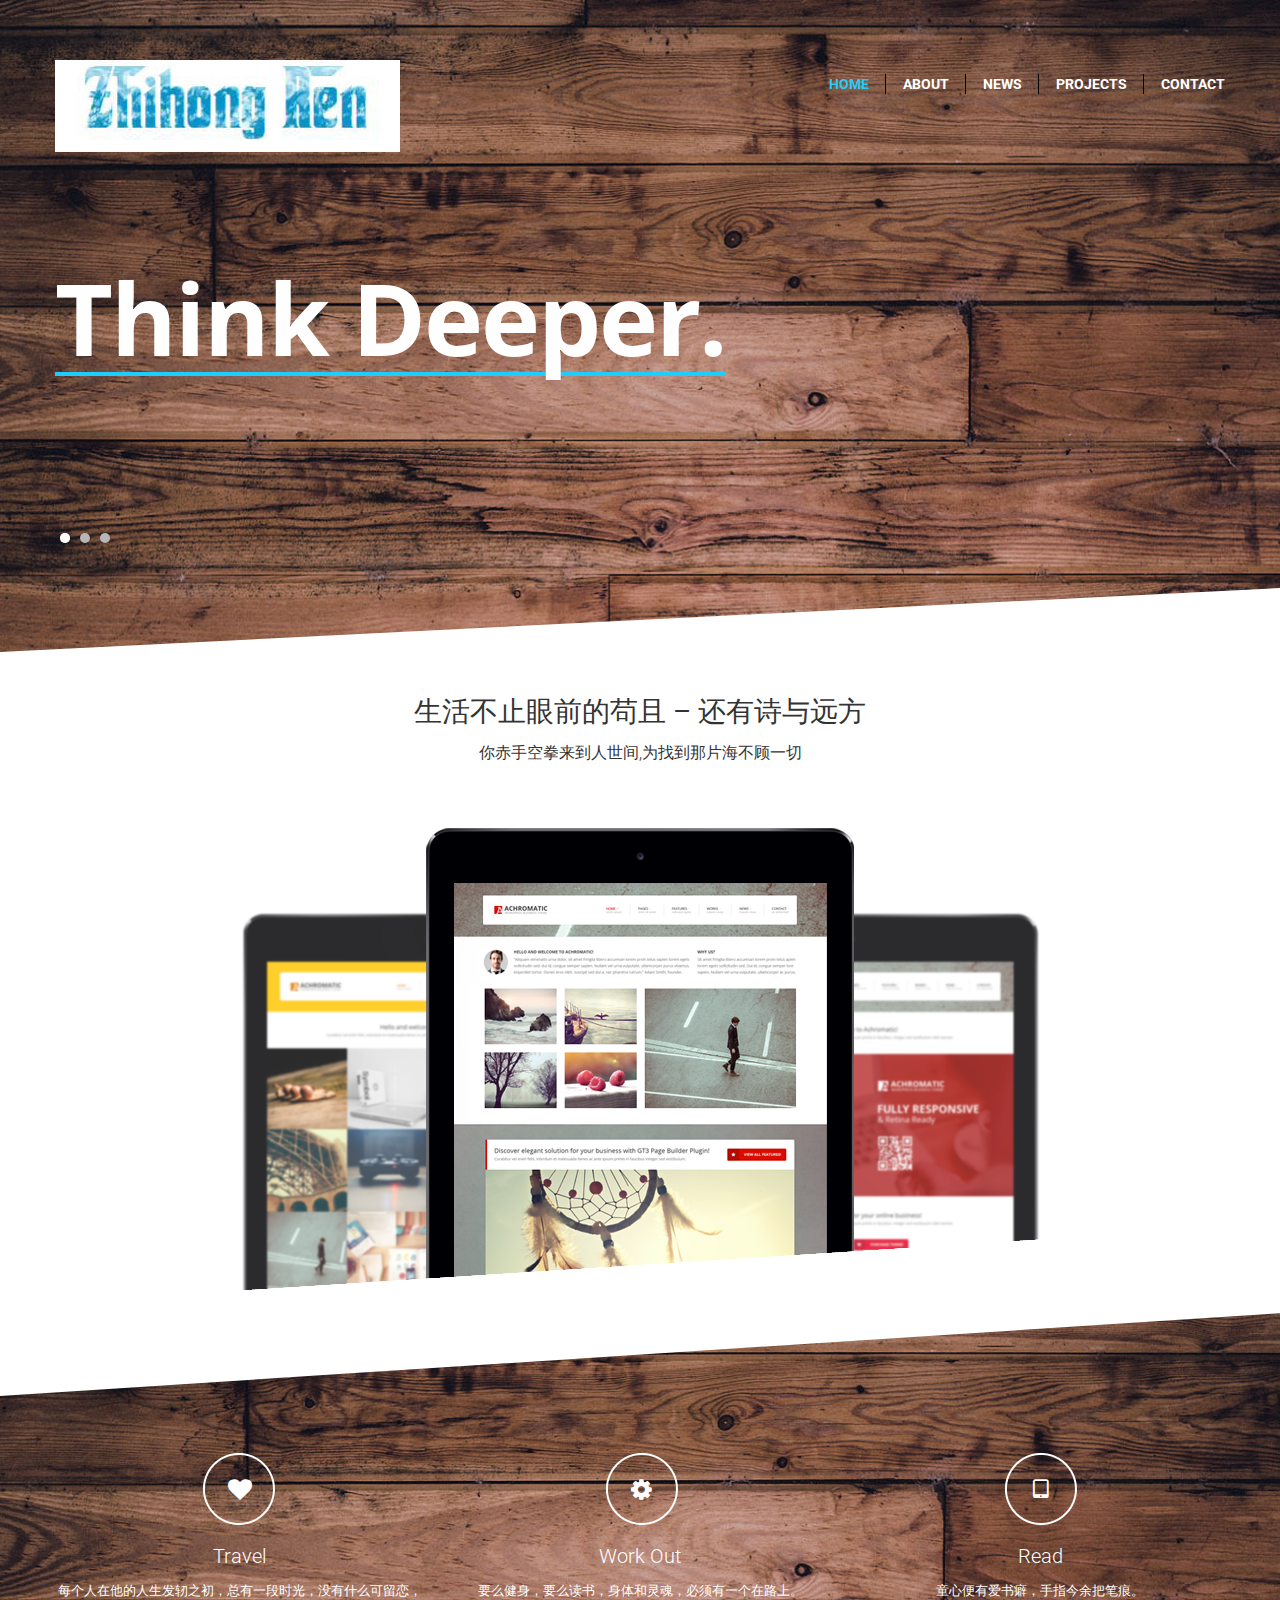
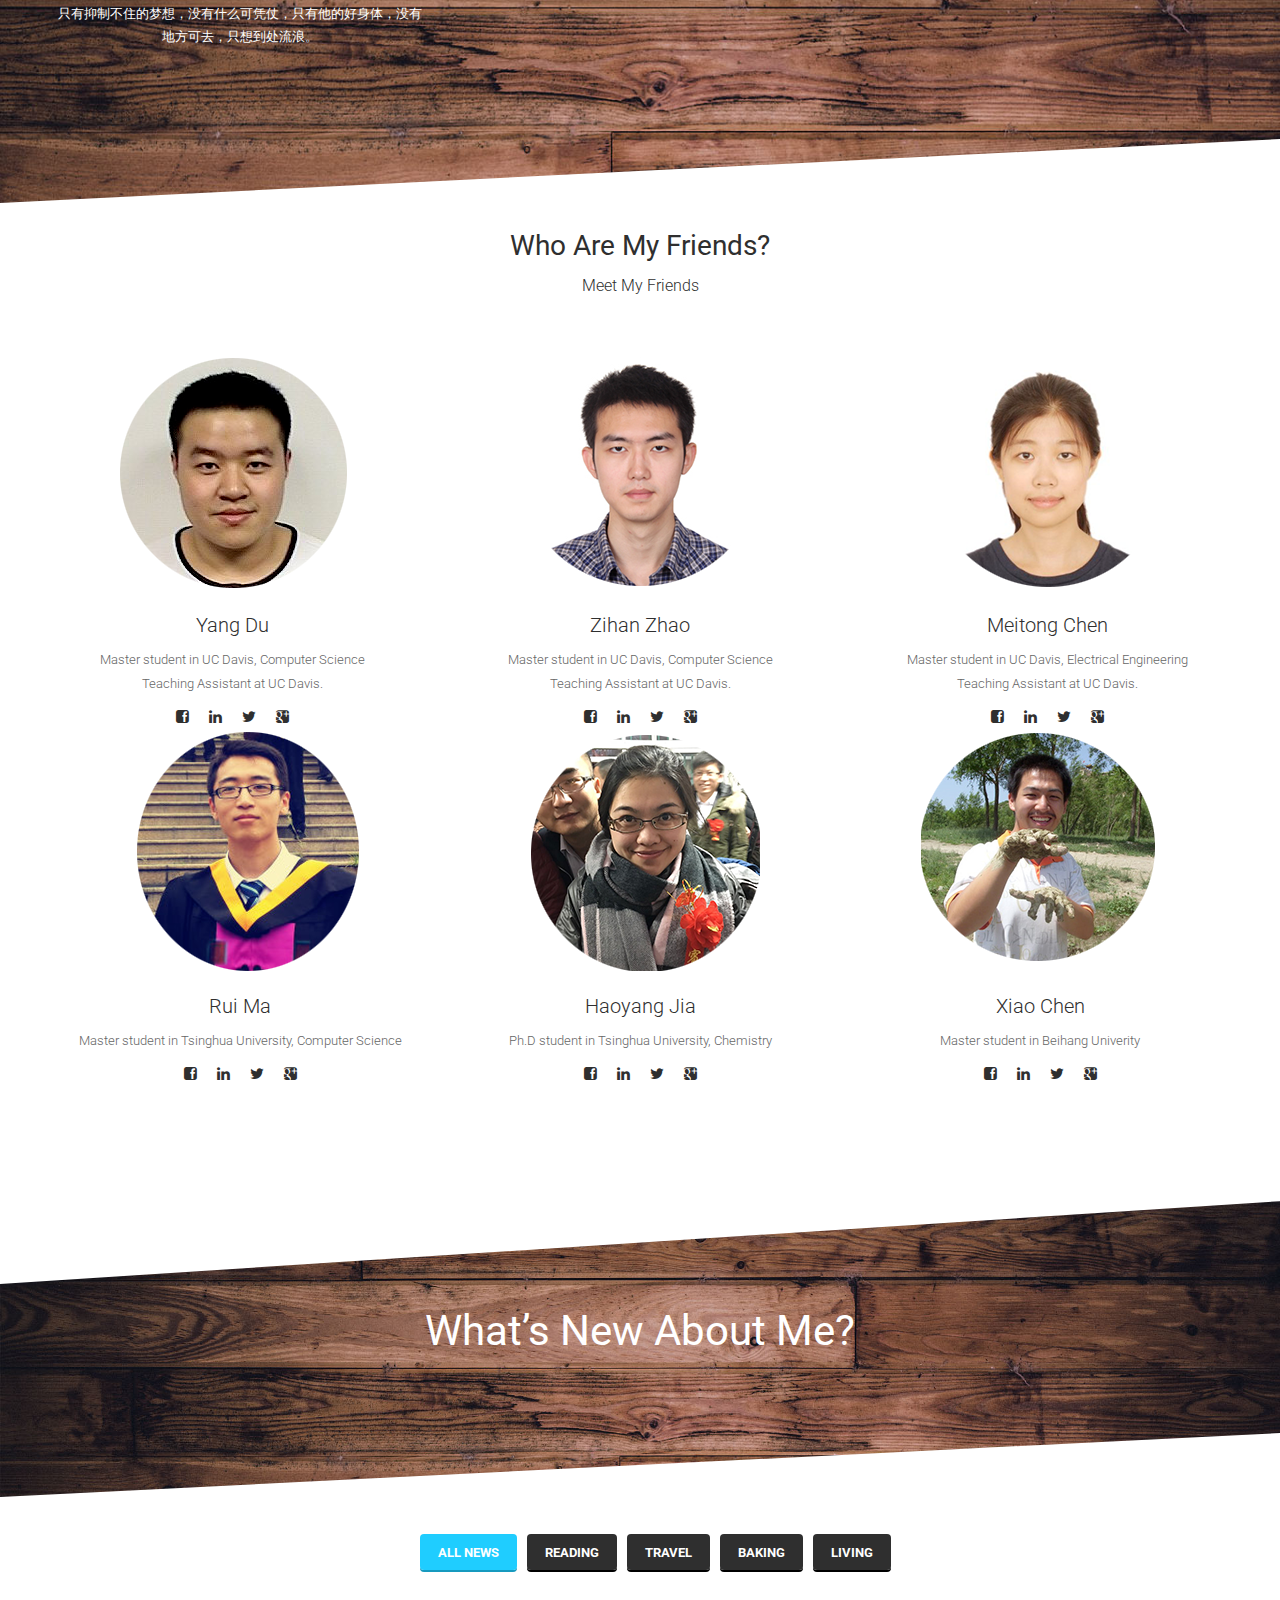
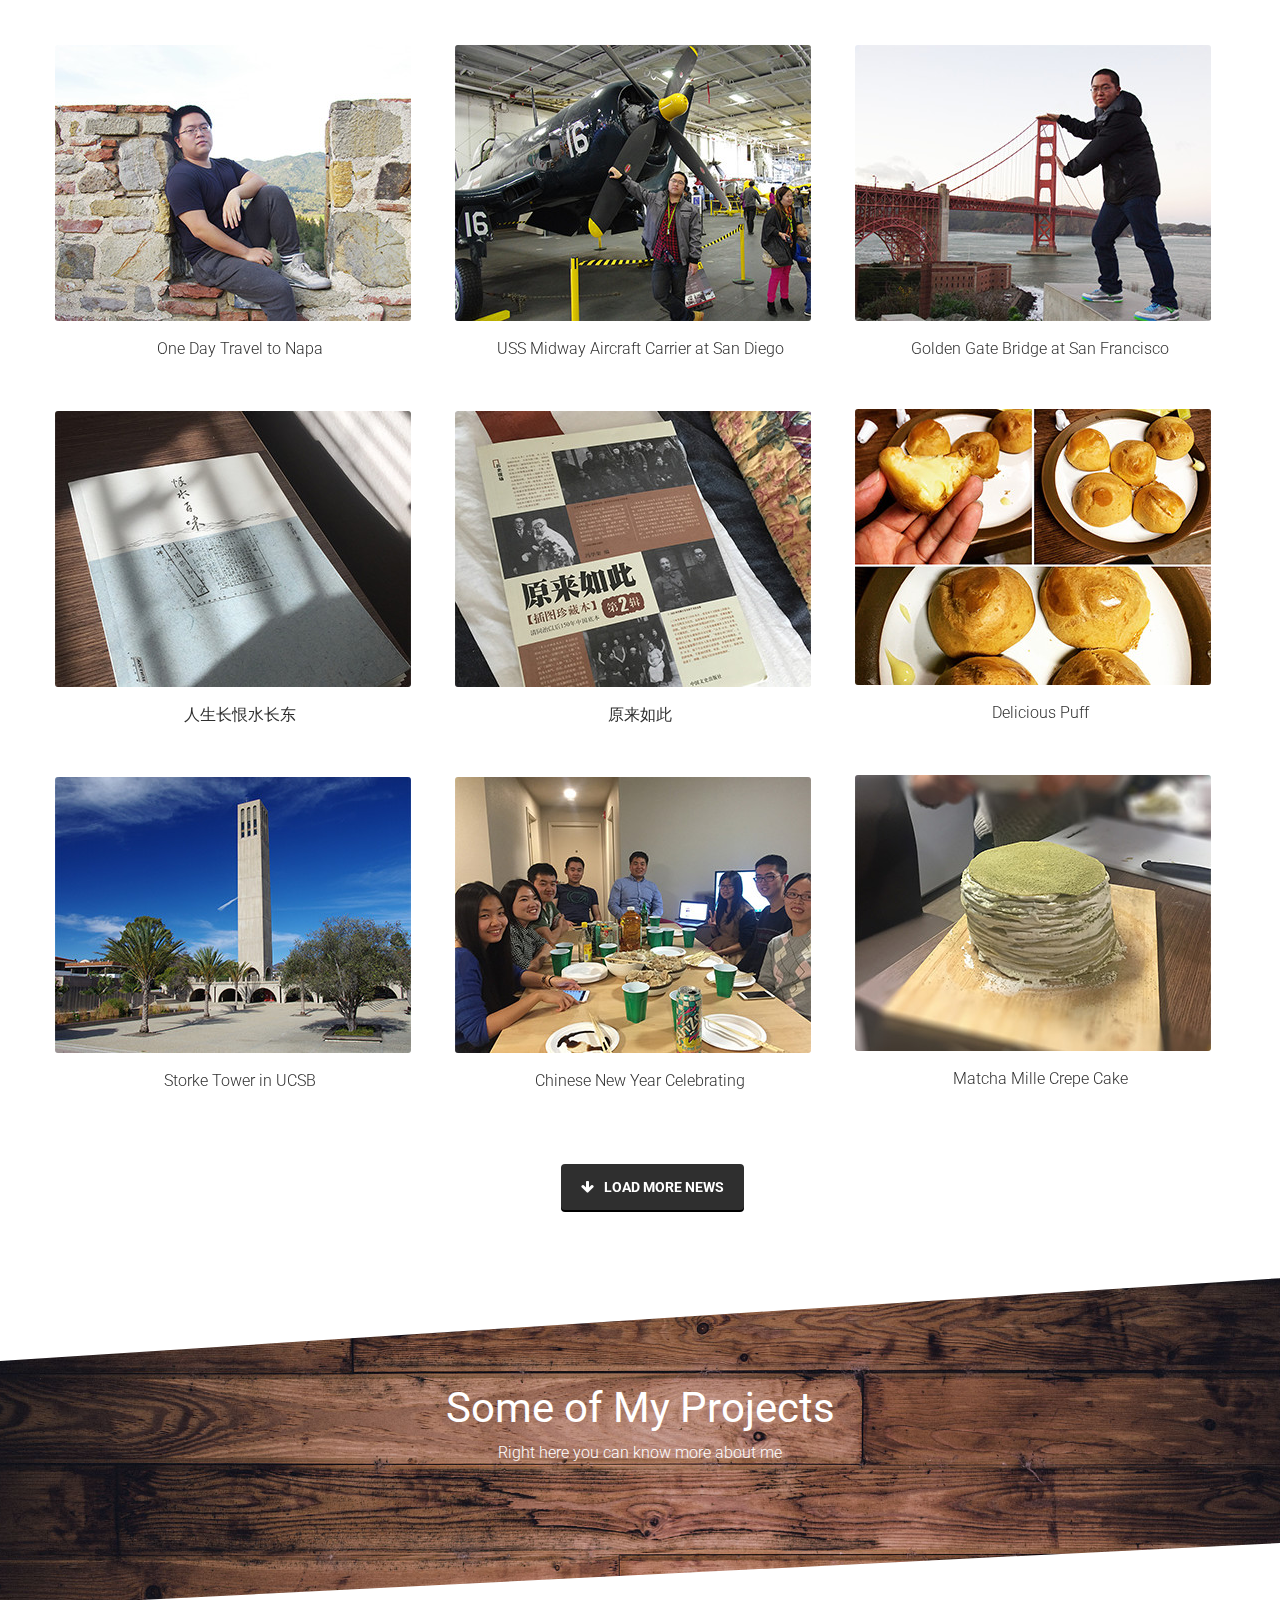
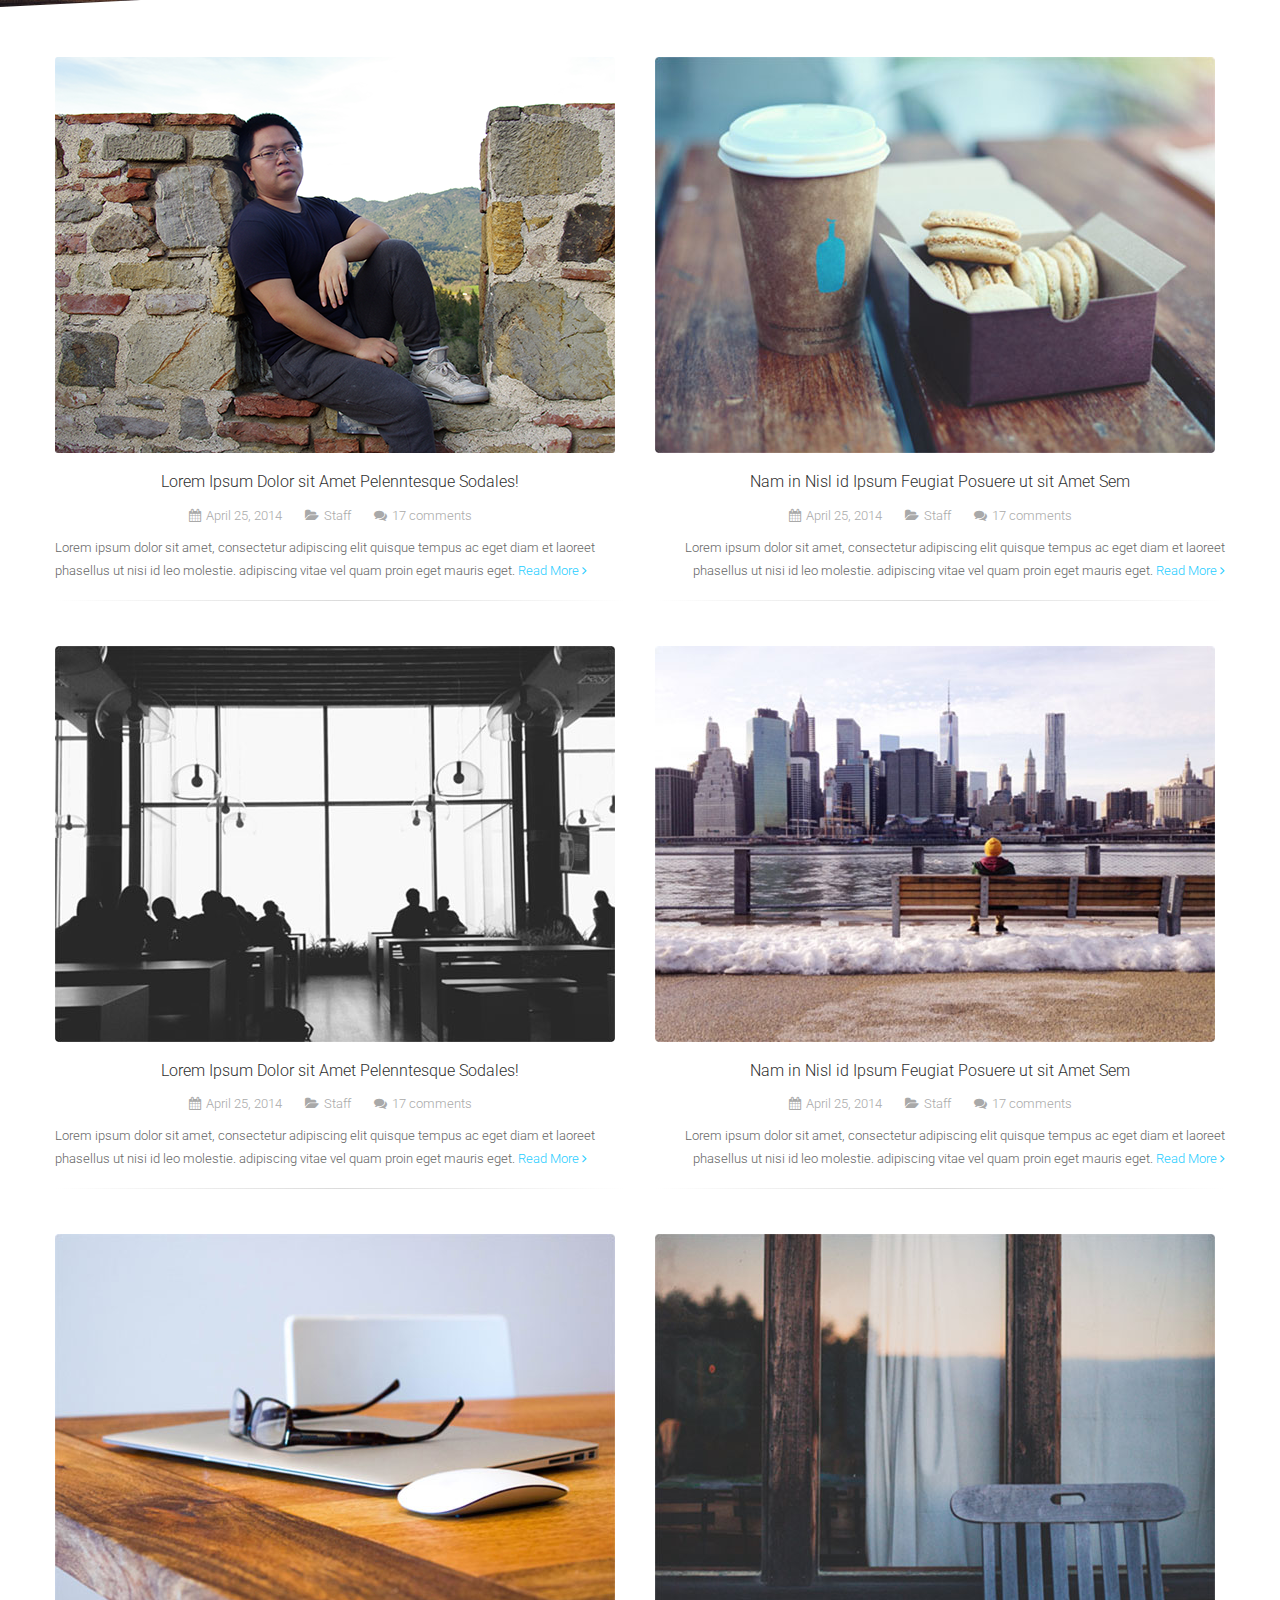
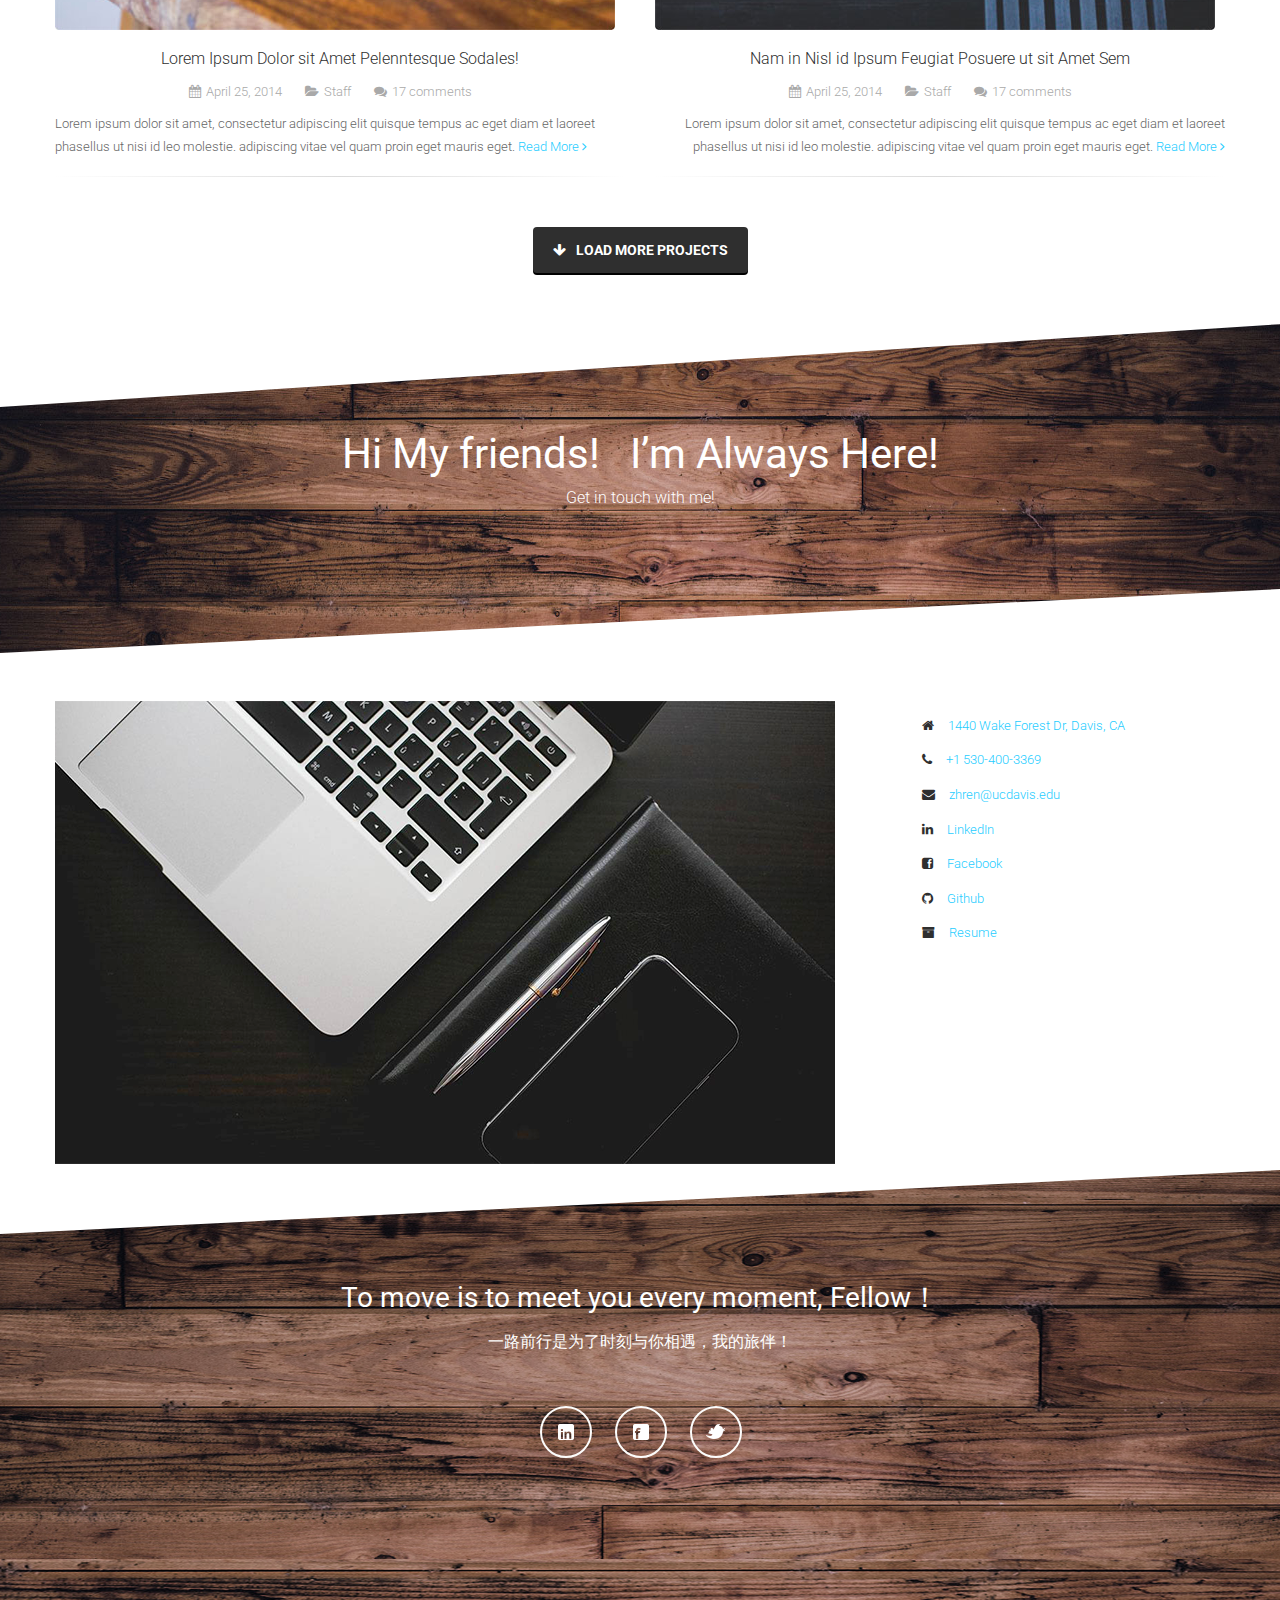
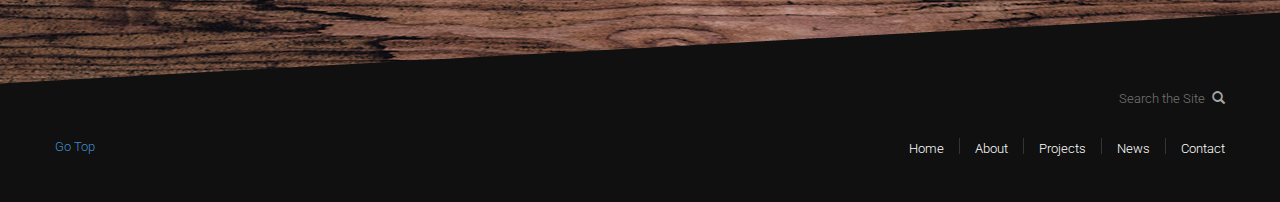
==== commit 961868ec: "update" ====
--- a/index.html
+++ b/index.html
@@ -637,8 +637,8 @@
 						 <li><a href="https://www.linkedin.com/in/zhihong-ren-3ab1986b" target="_blank"><i class="fa fa-linkedin"></i>LinkedIn</li></a> 
 						<li><a href="https://www.facebook.com/zhihong.ren.7" target="_blank"><i class="fa fa-facebook-square"></i>Facebook</li></a>
 						<li><a href="https://www.github.com/William-ren" target="_blank"><i class="fa fa-github"></i>Github</li></a>
-						<!-- <li><a href="#"><i class="fa fa-dribbble"></i>Dribbble</li></a>
-						<li><a href="#"><i class="fa fa-flickr"></i>Flickr</li></a>
+						<li><a href="resume.pdf" target="blank"><i class="fa fa-archive"></i>Resume</li></a>
+						<!--<li><a href="#"><i class="fa fa-flickr"></i>Flickr</li></a>
 						<li><a href="#"><i class="fa fa-youtube-play"></i>YouTube</li></a> -->
 					</ul>
 				</div>
